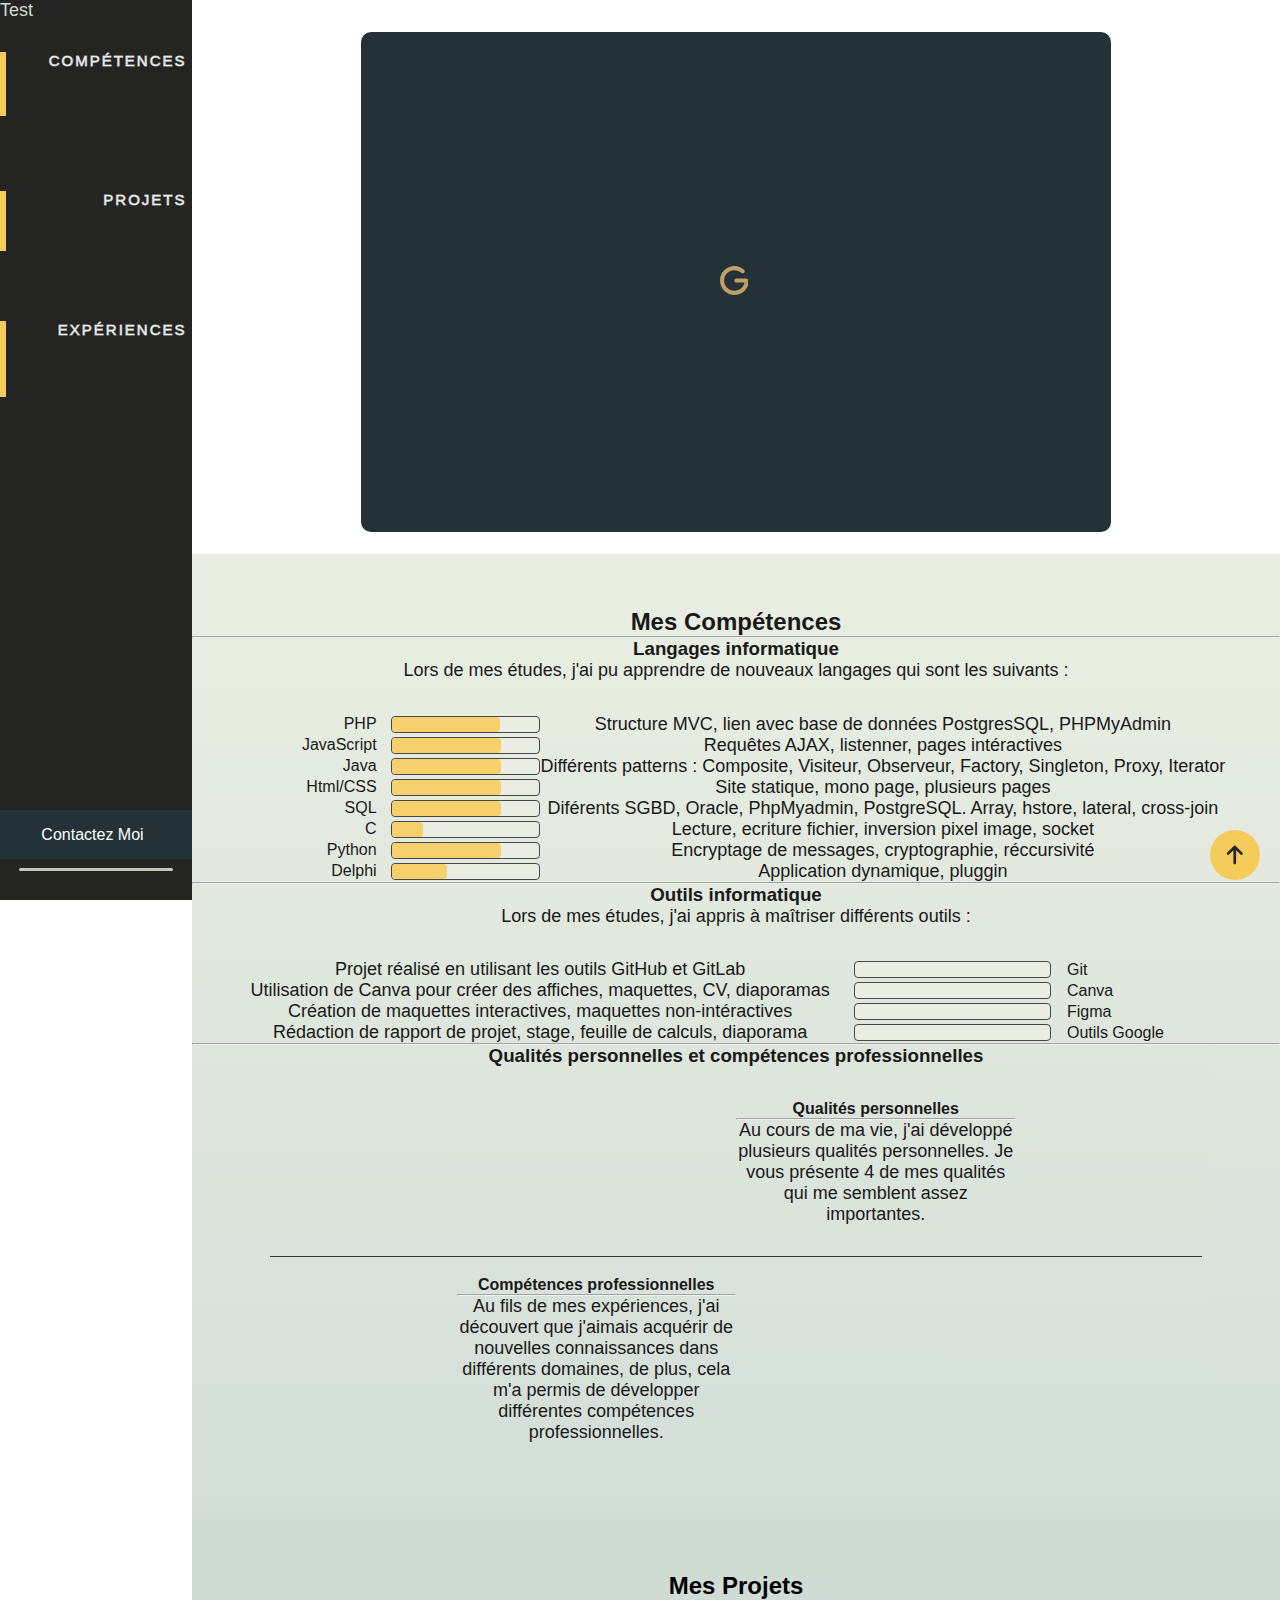
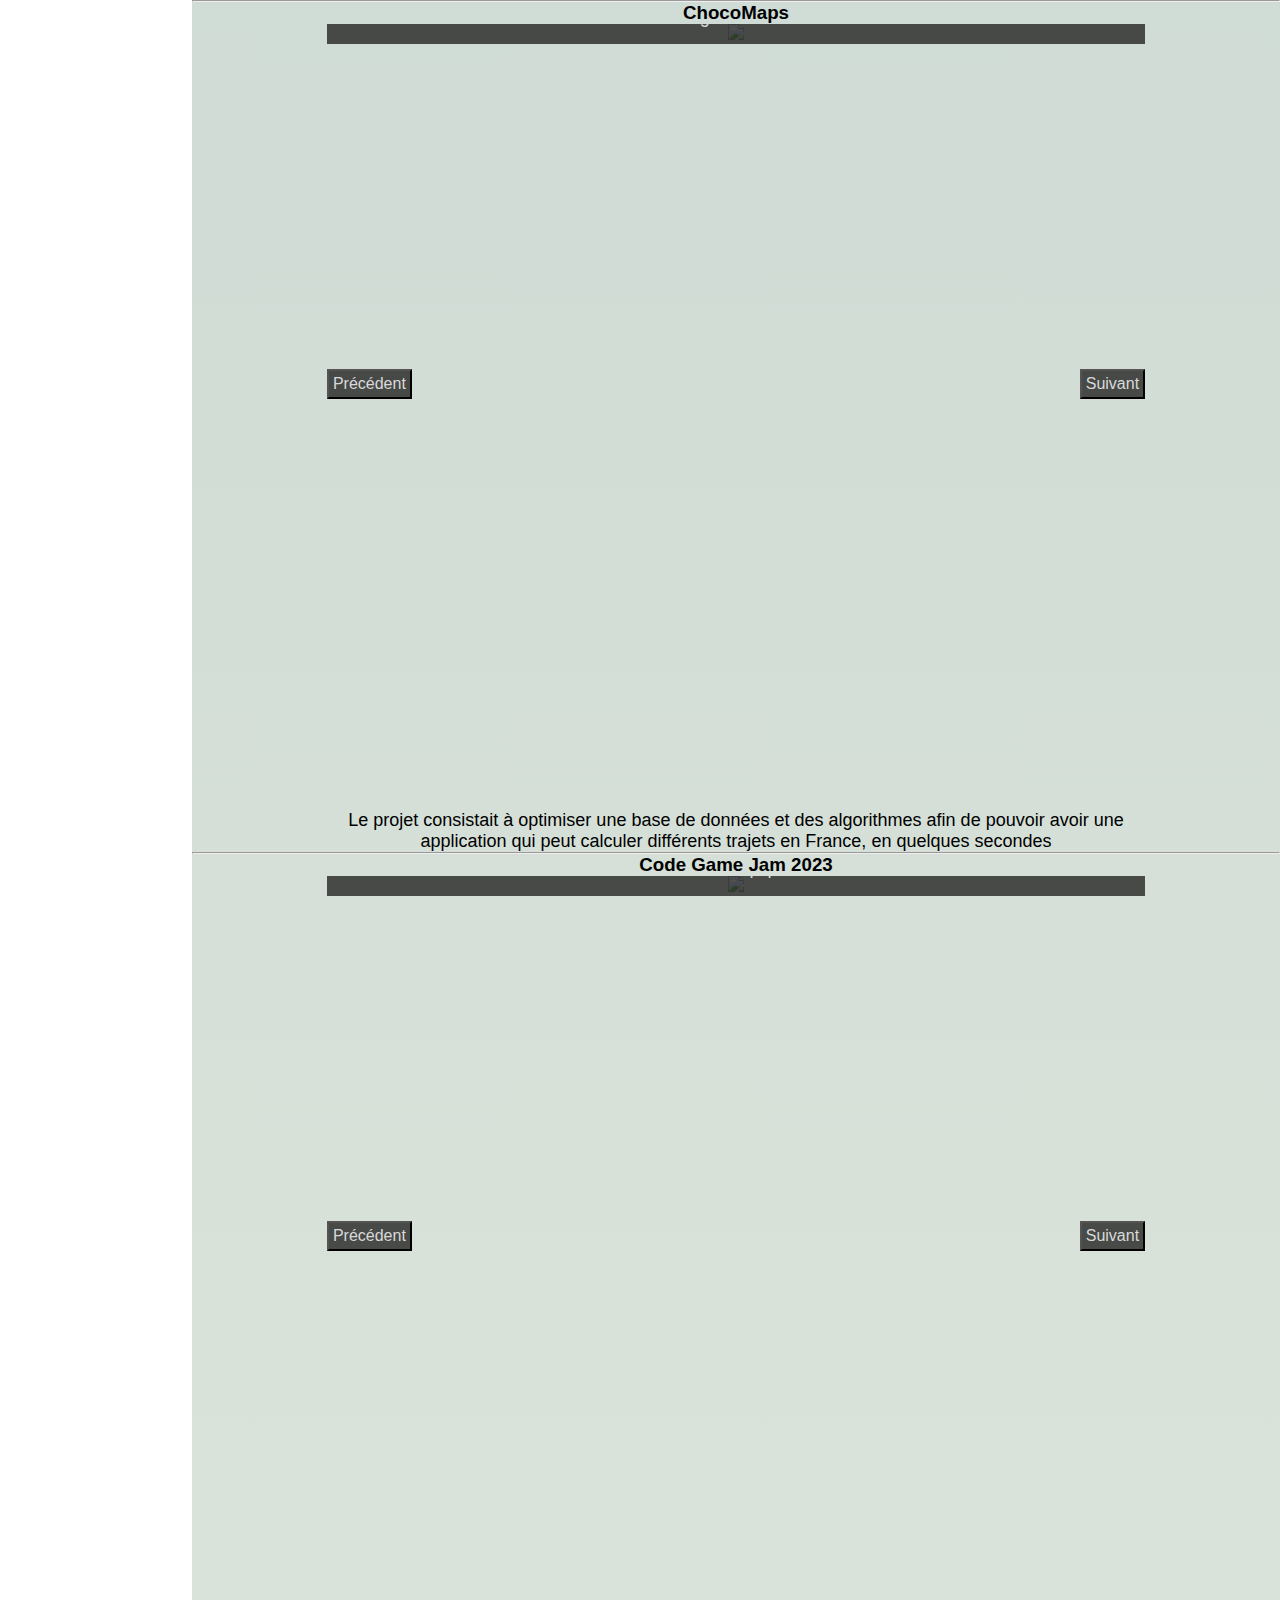
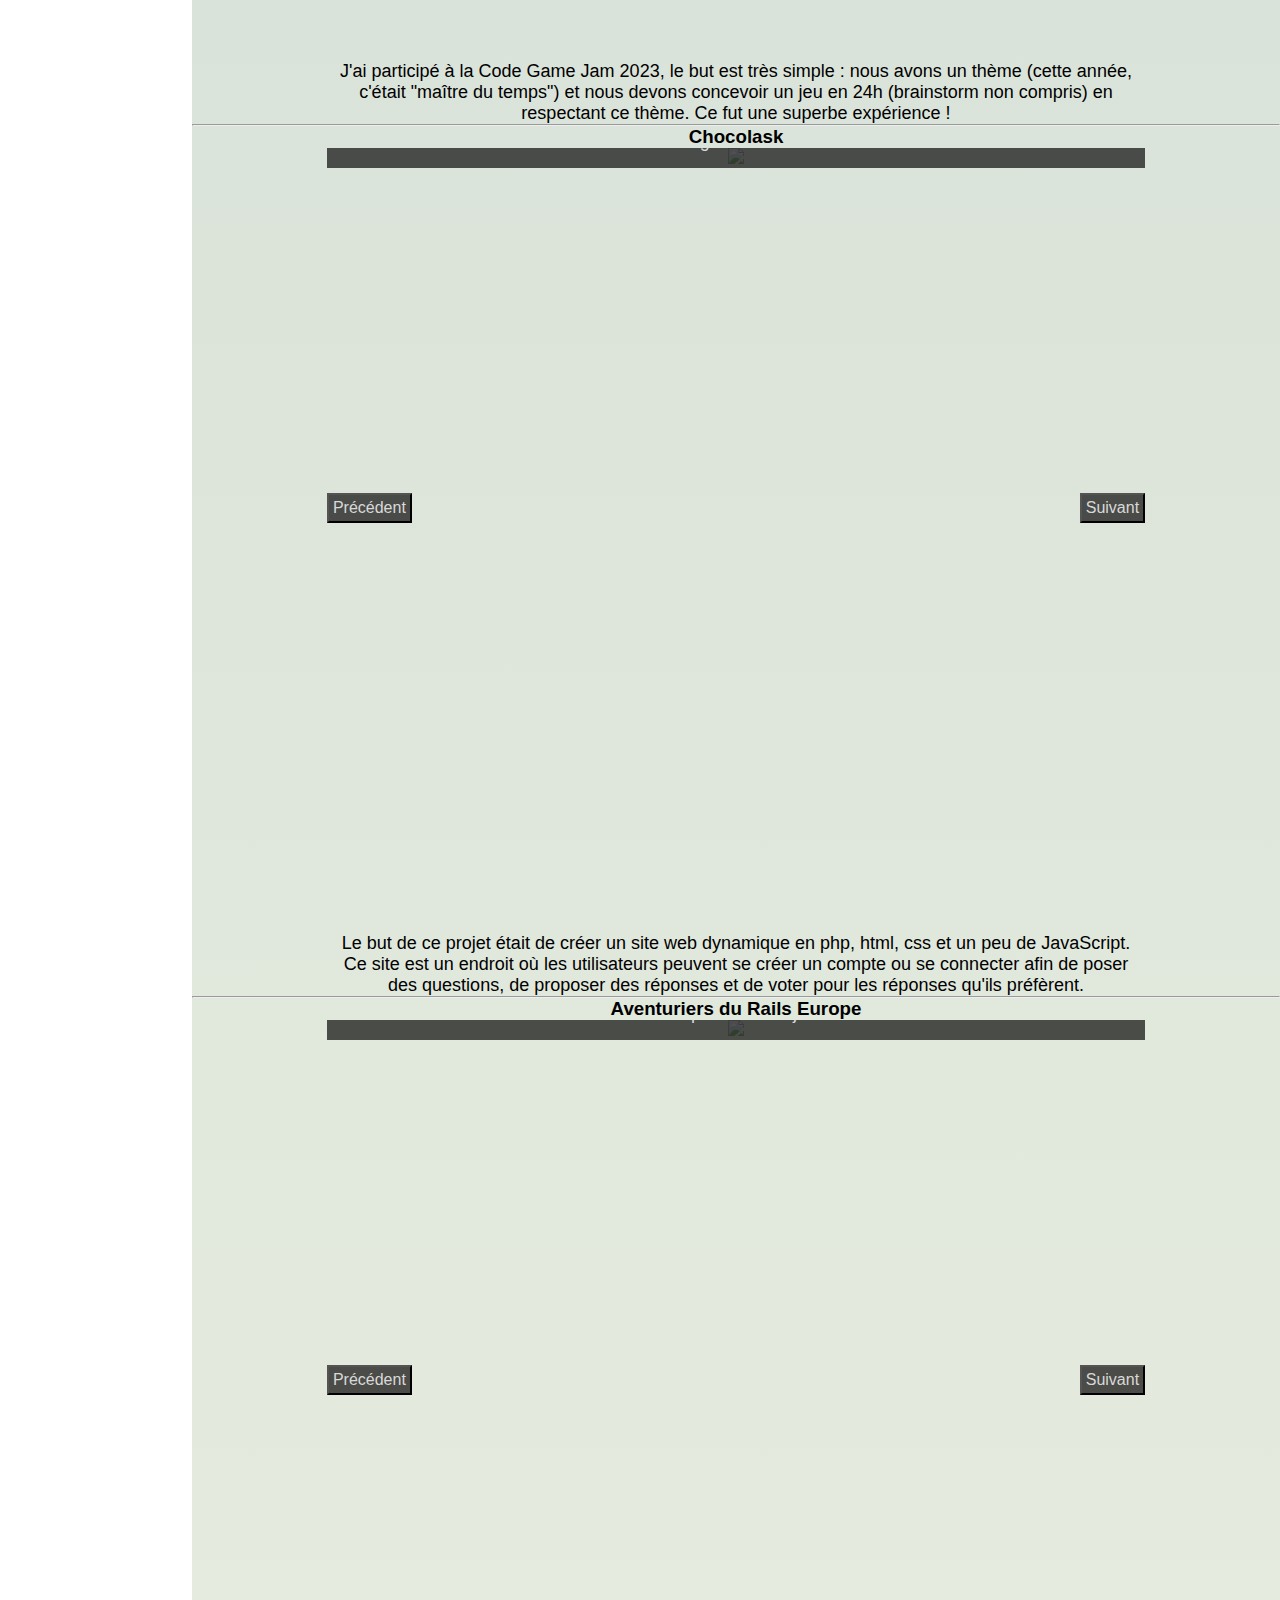
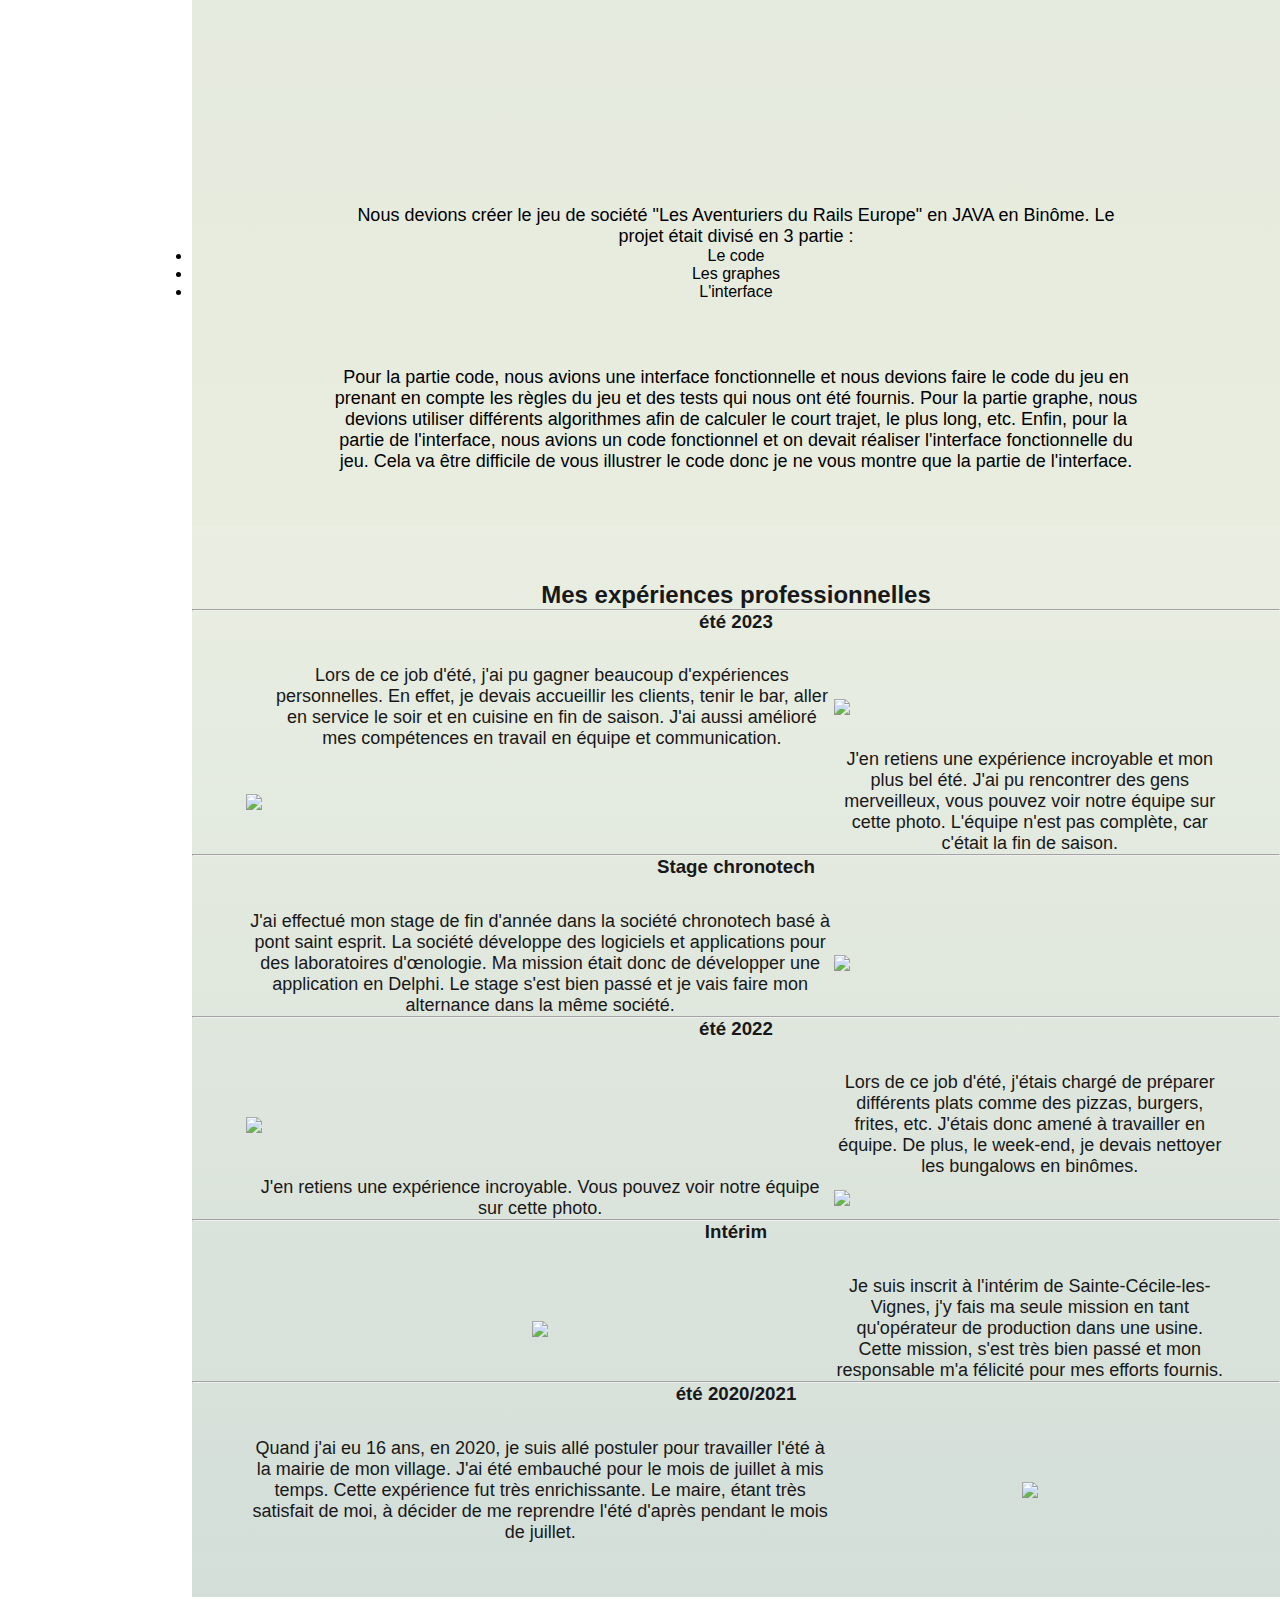
==== index.html @ f6d1eab3 "fini" ====
<!DOCTYPE html>
<html lang="fr">

<head>
    <meta charset="UTF-8">
    <title>Gaetan - PortFolio</title>
    <link rel="shortcut icon"
        href="https://cdn.discordapp.com/attachments/782961560061476894/1093527643443449886/gaetan-mini.png" />

    <link rel="stylesheet" href="Ressources/css/accueil.css">
    <link rel="stylesheet" href="Ressources/css/Langages.css">
    <link rel="stylesheet" href="Ressources/css/Outils.css">
    <link rel="stylesheet" href="Ressources/css/Competences.css">
    <link rel="stylesheet" href="Ressources/css/Carrousel.css">
    <link rel="stylesheet" href="Ressources/css/Projets.css">
    <link rel="stylesheet" href="Ressources/css/contact.css">
    <link rel="stylesheet" href="Ressources/css/navBarV2.css">
    <link rel="stylesheet" href="Ressources/css/carte-info.css">
    <script type="module" src="Ressources/Js/Barre.js"></script>
    <script defer type="module" src="Ressources/Js/Langages.js"></script>
    <script type="module" src="Ressources/Js/navBar.js"></script>
    <script defer type="module" src="Ressources/Js/Telephone.js"></script>
    <script defer type="module" src="Ressources/Js/Outils.js"></script>
    <script defer type="module" src="Ressources/Js/Competences.js"></script>
    <script defer type="module" src="Ressources/Js/Carrousel.js"></script>
    <script defer type="module" src="Ressources/Js/BarreLecture.js"></script>
</head>

<body>

    <div class="navBar">
        <a href="test.html">Test</a>
        <div class="list-button" id="navBar">
            <div class="total-button">
                <a class="button-navBar" data-text="Awesome">
                    <span class="actual-text">Compétences</span>
                    <span aria-hidden="true" class="hover-text">Compétences</span>
                </a>
                <div class="sous-menu">
                    <a href="#lang">Langages Informatiques</a>
                    <a href="#outils">Outils Informatiques</a>
                    <a href="#compPers">Personnelles et Professionnelles</a>
                </div>
            </div>
            <div class="total-button">
                <a class="button-navBar" data-text="Awesome">
                    <span class="actual-text">Projets</span>
                    <span aria-hidden="true" class="hover-text">Projets</span>
                </a>
                <div class="sous-menu">
                    <a href="#Chocomaps">Chocomaps</a>
                    <a href="#CGJ">Code Game Jam 2023</a>
                    <a href="#Chocolask">Chocolask</a>
                    <a href="#AVD">Aventuriers du Rail</a>
                </div>
            </div>
            <div class="total-button">
                <a class="button-navBar" data-text="Awesome">
                    <span class="actual-text">Expériences</span>
                    <span aria-hidden="true" class="hover-text">Expériences</span>
                </a>
                <div class="sous-menu">
                    <a href="#ete_2023">Saisonnier été 2023</a>
                    <a href="#stage_chrtec">Stage Chronotech</a>
                    <a href="#ete_2022">Saisonnier été 2022</a>
                    <a href="#Interim">Intérim</a>
                    <a href="#ete_20202021">été 2021/2020</a>
                </div>
            </div>
        </div>
        <div class="bas_navBar">
            <button class="btn-cssbuttons">
                <span>Contactez Moi</span>
                <ul>
                    <li>
                        <a href="https://www.linkedin.com/in/ga%C3%ABtan-da-costa/" target="_blank">
                            <svg id="linkedin" class="icon" xmlns="http://www.w3.org/2000/svg" height="1em"
                                viewBox="0 0 448 512">
                                <path
                                    d="M416 32H31.9C14.3 32 0 46.5 0 64.3v383.4C0 465.5 14.3 480 31.9 480H416c17.6 0 32-14.5 32-32.3V64.3c0-17.8-14.4-32.3-32-32.3zM135.4 416H69V202.2h66.5V416zm-33.2-243c-21.3 0-38.5-17.3-38.5-38.5S80.9 96 102.2 96c21.2 0 38.5 17.3 38.5 38.5 0 21.3-17.2 38.5-38.5 38.5zm282.1 243h-66.4V312c0-24.8-.5-56.7-34.5-56.7-34.6 0-39.9 27-39.9 54.9V416h-66.4V202.2h63.7v29.2h.9c8.9-16.8 30.6-34.5 62.9-34.5 67.2 0 79.7 44.3 79.7 101.9V416z" />
                            </svg>
                        </a>
                    </li>
                    <li>
                        <a href="https://github.com/gaetandacosta" target="_blank">
                            <svg id="github" class="icon" xmlns="http://www.w3.org/2000/svg" height="1em"
                                viewBox="0 0 496 512">
                                <path
                                    d="M165.9 397.4c0 2-2.3 3.6-5.2 3.6-3.3.3-5.6-1.3-5.6-3.6 0-2 2.3-3.6 5.2-3.6 3-.3 5.6 1.3 5.6 3.6zm-31.1-4.5c-.7 2 1.3 4.3 4.3 4.9 2.6 1 5.6 0 6.2-2s-1.3-4.3-4.3-5.2c-2.6-.7-5.5.3-6.2 2.3zm44.2-1.7c-2.9.7-4.9 2.6-4.6 4.9.3 2 2.9 3.3 5.9 2.6 2.9-.7 4.9-2.6 4.6-4.6-.3-1.9-3-3.2-5.9-2.9zM244.8 8C106.1 8 0 113.3 0 252c0 110.9 69.8 205.8 169.5 239.2 12.8 2.3 17.3-5.6 17.3-12.1 0-6.2-.3-40.4-.3-61.4 0 0-70 15-84.7-29.8 0 0-11.4-29.1-27.8-36.6 0 0-22.9-15.7 1.6-15.4 0 0 24.9 2 38.6 25.8 21.9 38.6 58.6 27.5 72.9 20.9 2.3-16 8.8-27.1 16-33.7-55.9-6.2-112.3-14.3-112.3-110.5 0-27.5 7.6-41.3 23.6-58.9-2.6-6.5-11.1-33.3 2.6-67.9 20.9-6.5 69 27 69 27 20-5.6 41.5-8.5 62.8-8.5s42.8 2.9 62.8 8.5c0 0 48.1-33.6 69-27 13.7 34.7 5.2 61.4 2.6 67.9 16 17.7 25.8 31.5 25.8 58.9 0 96.5-58.9 104.2-114.8 110.5 9.2 7.9 17 22.9 17 46.4 0 33.7-.3 75.4-.3 83.6 0 6.5 4.6 14.4 17.3 12.1C428.2 457.8 496 362.9 496 252 496 113.3 383.5 8 244.8 8zM97.2 352.9c-1.3 1-1 3.3.7 5.2 1.6 1.6 3.9 2.3 5.2 1 1.3-1 1-3.3-.7-5.2-1.6-1.6-3.9-2.3-5.2-1zm-10.8-8.1c-.7 1.3.3 2.9 2.3 3.9 1.6 1 3.6.7 4.3-.7.7-1.3-.3-2.9-2.3-3.9-2-.6-3.6-.3-4.3.7zm32.4 35.6c-1.6 1.3-1 4.3 1.3 6.2 2.3 2.3 5.2 2.6 6.5 1 1.3-1.3.7-4.3-1.3-6.2-2.2-2.3-5.2-2.6-6.5-1zm-11.4-14.7c-1.6 1-1.6 3.6 0 5.9 1.6 2.3 4.3 3.3 5.6 2.3 1.6-1.3 1.6-3.9 0-6.2-1.4-2.3-4-3.3-5.6-2z" />
                            </svg>
                        </a>
                    </li>
                    <li>
                        <a id="copy">
                            <svg id="call" xmlns="http://www.w3.org/2000/svg" class="icon" height="1em"
                                viewBox="0 0 512 512">
                                <path
                                    d="M164.9 24.6c-7.7-18.6-28-28.5-47.4-23.2l-88 24C12.1 30.2 0 46 0 64C0 311.4 200.6 512 448 512c18 0 33.8-12.1 38.6-29.5l24-88c5.3-19.4-4.6-39.7-23.2-47.4l-96-40c-16.3-6.8-35.2-2.1-46.3 11.6L304.7 368C234.3 334.7 177.3 277.7 144 207.3L193.3 167c13.7-11.2 18.4-30 11.6-46.3l-40-96z" />
                            </svg>
                        </a>
                    </li>
                    <li>
                        <a href="mailto:gaetan.da.costa2003@gmail.com">
                            <svg id="mail" xmlns="http://www.w3.org/2000/svg" height="1em" class="icon"
                                viewBox="0 0 512 512">
                                <path
                                    d="M64 112c-8.8 0-16 7.2-16 16v22.1L220.5 291.7c20.7 17 50.4 17 71.1 0L464 150.1V128c0-8.8-7.2-16-16-16H64zM48 212.2V384c0 8.8 7.2 16 16 16H448c8.8 0 16-7.2 16-16V212.2L322 328.8c-38.4 31.5-93.7 31.5-132 0L48 212.2zM0 128C0 92.7 28.7 64 64 64H448c35.3 0 64 28.7 64 64V384c0 35.3-28.7 64-64 64H64c-35.3 0-64-28.7-64-64V128z" />
                            </svg>
                        </a>
                    </li>
                </ul>
            </button>
            <div class="delimiter"></div>

        </div>
    </div>



    <a href="#" class="btn-home" id="btn-home">
        <svg xmlns="http://www.w3.org/2000/svg" height="1em" viewBox="0 0 384 512">
            <path
                d="M214.6 41.4c-12.5-12.5-32.8-12.5-45.3 0l-160 160c-12.5 12.5-12.5 32.8 0 45.3s32.8 12.5 45.3 0L160 141.2V448c0 17.7 14.3 32 32 32s32-14.3 32-32V141.2L329.4 246.6c12.5 12.5 32.8 12.5 45.3 0s12.5-32.8 0-45.3l-160-160z" />
        </svg>
    </a>


    <div id="main">

        <div class="lecture_bar" id="barre_lecture"></div>
        <div id="home">
            <div class="carte-info" onclick="flipCard(this)">

                <!-- Le contenu du recto de la carte -->
                <div class="front-carte">
                    <div class="content-carte">
                        <div class="logo">
                            <div class="logo1">
                                <svg id="logo-main" xmlns="http://www.w3.org/2000/svg" height="1em"
                                    viewBox="0 0 448 512">
                                    <path
                                        d="M224 96C135.6 96 64 167.6 64 256s71.6 160 160 160c77.4 0 142-55 156.8-128H256c-17.7 0-32-14.3-32-32s14.3-32 32-32H400c25.8 0 49.6 21.4 47.2 50.6C437.8 389.6 341.4 480 224 480C100.3 480 0 379.7 0 256S100.3 32 224 32c57.4 0 109.7 21.6 149.3 57c13.2 11.8 14.3 32 2.5 45.2s-32 14.3-45.2 2.5C302.3 111.4 265 96 224 96z" />
                                </svg>
                            </div>
                            <div class="logo2">
                                <svg class="lettre-second" xmlns="http://www.w3.org/2000/svg" height="1em"
                                    viewBox="0 0 384 512">
                                    <path
                                        d="M221.5 51.7C216.6 39.8 204.9 32 192 32s-24.6 7.8-29.5 19.7l-120 288-40 96c-6.8 16.3 .9 35 17.2 41.8s35-.9 41.8-17.2L93.3 384H290.7l31.8 76.3c6.8 16.3 25.5 24 41.8 17.2s24-25.5 17.2-41.8l-40-96-120-288zM264 320H120l72-172.8L264 320z" />
                                </svg>

                                <svg class="lettre-second" xmlns="http://www.w3.org/2000/svg" height="1em"
                                    viewBox="0 0 320 512">
                                    <path
                                        d="M64 32C28.7 32 0 60.7 0 96V256 416c0 35.3 28.7 64 64 64H288c17.7 0 32-14.3 32-32s-14.3-32-32-32H64V288H224c17.7 0 32-14.3 32-32s-14.3-32-32-32H64V96H288c17.7 0 32-14.3 32-32s-14.3-32-32-32H64z" />
                                </svg>

                                <svg class="lettre-second" xmlns="http://www.w3.org/2000/svg" height="1em"
                                    viewBox="0 0 384 512">
                                    <path
                                        d="M32 32C14.3 32 0 46.3 0 64S14.3 96 32 96H160V448c0 17.7 14.3 32 32 32s32-14.3 32-32V96H352c17.7 0 32-14.3 32-32s-14.3-32-32-32H192 32z" />
                                </svg>

                                <svg class="lettre-second" xmlns="http://www.w3.org/2000/svg" height="1em"
                                    viewBox="0 0 384 512">
                                    <path
                                        d="M221.5 51.7C216.6 39.8 204.9 32 192 32s-24.6 7.8-29.5 19.7l-120 288-40 96c-6.8 16.3 .9 35 17.2 41.8s35-.9 41.8-17.2L93.3 384H290.7l31.8 76.3c6.8 16.3 25.5 24 41.8 17.2s24-25.5 17.2-41.8l-40-96-120-288zM264 320H120l72-172.8L264 320z" />
                                </svg>

                                <svg class="lettre-second" xmlns="http://www.w3.org/2000/svg" height="1em"
                                    viewBox="0 0 384 512">
                                    <path
                                        d="M21.1 33.9c12.7-4.6 26.9-.7 35.5 9.6L320 359.6V64c0-17.7 14.3-32 32-32s32 14.3 32 32V448c0 13.5-8.4 25.5-21.1 30.1s-26.9 .7-35.5-9.6L64 152.4V448c0 17.7-14.3 32-32 32s-32-14.3-32-32V64C0 50.5 8.4 38.5 21.1 33.9z" />
                                </svg>

                            </div>
                            <span class="trail"></span>
                        </div>
                        <span class="logo-bottom-text">Da Costa</span>
                    </div>
                    <span class="bottom-text">Cliquez pour en savoir plus</span>
                    <div class="border"></div>
                </div>

                <!-- Le contenu du verso de la carte -->
                <div class="back-carte">
                    <div class="info-back-carte">
                            <div class="haut-carte-back">
                                <!-- Haut -->
                                <h3>À propos de moi</h3>
                                <img src="https://cdn.discordapp.com/attachments/782961560061476894/1093527643443449886/gaetan-mini.png"
                                    alt="Moi">
                                
                            </div>
                            <div class="bas-carte-back">

                            
                            <div class="gauche-back">
                       
                                <p>     Bonjour et bienvenue sur mon portfolio, je suis Gaëtan Da Costa et je vais vous
                                    détailler différents
                                    aspects de ma vie personnelles et professionnelles, mes compétences et aussi
                                    différentes expériences
                                    dans le monde du travail que j'ai eu. Je suis étudiant en 3eme année en BUT
                                    informatique en parcours
                                    Réalisation
                                    d'Application Conception, Developpement, Validation (RACDV). Et
                                    depuis mon plus jeune âge, je me suis tourné vers ce domaine, car j'aimais bien
                                    essayer de
                                    comprendre comment un jeu fonctionnait, en effet, j'essayais de trouver différents
                                    bugs et c'est ainsi
                                    que je me suis dit "et pourquoi je ne ferais pas des jeux moi aussi". J'ai l'esprit
                                    compétiteur mais
                                    aussi coopératif, j'aime me donner à fond dans un projet qui me plaît. Plus tard,
                                    j'envisage de
                                    travailler dans la conception de logiciels ou applications. J'aime bien le web et
                                    les bases de données,
                                    de plus j'aime analyser et trouver des solutions à des problèmes complexes.
                                </p>
                            </div>
                            <div class="droite-back">
                                <p id="age"></p>
                                <p>Gaetan Da Costa
                                    étudiant en informatique
                                    3eme année de BUT Informatique
                                    IUT Montpellier
                                </p>
                            </div>
                        </div>
                        
                    </div>
                    <script defer>
                        function flipCard(cible) {
                            if (cible.classList.contains('flipped')) {
                                cible.classList.remove('flipped');
                            }
                            else
                                cible.classList.add('flipped');
                        }

                        let age = new Date().getFullYear() - new Date("2003-08-29").getFullYear();
                        document.getElementById('age').innerText = age + ' ans';
                    </script>
                </div>
            </div>
            <img style="display: none;"
                src="https://cdn.discordapp.com/attachments/782961560061476894/1093527643829321758/gaetan.jpg"
                alt="gaetan" class="w3-image gaetan">
        </div>
        
        <div class="w3-content w3-justify w3-text-grey w3-padding-64 fondGris" id="comp">
            <h2 class="w3-text-light-grey">Mes Compétences</h2>
            <hr class="w3-opacity trait">
            <div id="lang">
                <h3>Langages informatique</h3>
                <p>Lors de mes études, j'ai pu apprendre de nouveaux langages qui sont les suivants :</p>
                <div class="lang-desc" id="lang-desc">
                    <div class="lang">
                        <label for="PHP">PHP</label>
                        <div id="PHP" class="Progress">
                            <div id="PHP_Progress" class="Bar"></div>
                        </div>
                    </div>
                    <div class="desc">
                        <p>Structure MVC, lien avec base de données PostgresSQL, PHPMyAdmin</p>
                    </div>
                    <div class="lang">
                        <label for="JS">JavaScript</label>
                        <div id="JS" class="Progress">
                            <div id="JS_Progress" class="Bar"></div>
                        </div>
                    </div>
                    <div class="desc">
                        <p>Requêtes AJAX, listenner, pages intéractives</p>
                    </div>

                    <div class="lang">
                        <label for="JAVA">Java</label>
                        <div id="JAVA" class="Progress">
                            <div id="JAVA_Progress" class="Bar"></div>
                        </div>
                    </div>
                    <div class="desc">
                        <p>Différents patterns : Composite, Visiteur, Observeur, Factory, Singleton, Proxy, Iterator</p>
                    </div>
                    <div class="lang">
                        <label for="HTML">Html/CSS</label>
                        <div id="HTML" class="Progress">
                            <div id="HTML_Progress" class="Bar"></div>
                        </div>
                    </div>
                    <div class="desc">
                        <p>Site statique, mono page, plusieurs pages</p>
                    </div>
                    <div class="lang">
                        <label for="SQL">SQL</label>
                        <div id="SQL" class="Progress">
                            <div id="SQL_Progress" class="Bar"></div>
                        </div>
                    </div>
                    <div class="desc">
                        <p>Diférents SGBD, Oracle, PhpMyadmin, PostgreSQL. Array, hstore, lateral, cross-join</p>
                    </div>
                    <div class="lang">
                        <label for="C">C</label>
                        <div id="C" class="Progress">
                            <div id="C_Progress" class="Bar"></div>
                        </div>
                    </div>
                    <div class="desc">
                        <p>Lecture, ecriture fichier, inversion pixel image, socket</p>
                    </div>
                    <div class="lang">
                        <label for="Py">Python</label>
                        <div id="Py" class="Progress">
                            <div id="Py_Progress" class="Bar"></div>
                        </div>
                    </div>
                    <div class="desc">
                        <p>Encryptage de messages, cryptographie, réccursivité</p>
                    </div>
                    <div class="lang">
                        <label for="Delphi">Delphi</label>
                        <div id="Delphi" class="Progress">
                            <div id="Delphi_Progress" class="Bar"></div>
                        </div>
                    </div>
                    <div class="desc">
                        <p>Application dynamique, pluggin</p>
                    </div>
                </div>
            </div>
            <div id="outils">
                <hr class="w3-opacity trait">
                <div id="outils-desc">
                    <h3>Outils informatique</h3>
                    <p>Lors de mes études, j'ai appris à maîtriser différents outils :</p>
                    <div class="desc-lang" id="desc-lang">
                        <div class="desc">
                            <p>Projet réalisé en utilisant les outils GitHub et GitLab</p>
                        </div>
                        <div class="lang">
                            <label for="Git">Git</label>
                            <div id="Git" class="Progress">
                                <div id="Git_Progress" class="Bar"></div>
                            </div>
                        </div>
                        <div class="desc">
                            <p>Utilisation de Canva pour créer des affiches, maquettes, CV, diaporamas</p>
                        </div>
                        <div class="lang">
                            <label for="Canva">Canva</label>
                            <div id="Canva" class="Progress">
                                <div id="Canva_Progress" class="Bar"></div>
                            </div>
                        </div>
                        <div class="desc">
                            <p>Création de maquettes interactives, maquettes non-intéractives</p>
                        </div>
                        <div class="lang">
                            <label for="Fig">Figma</label>
                            <div id="Fig" class="Progress">
                                <div id="Fig_Progress" class="Bar"></div>
                            </div>
                        </div>
                        <div class="desc">
                            <p>Rédaction de rapport de projet, stage, feuille de calculs, diaporama</p>
                        </div>
                        <div class="lang">
                            <label for="Docs">Outils Google</label>
                            <div id="Docs" class="Progress">
                                <div id="Docs_Progress" class="Bar"></div>
                            </div>
                        </div>


                    </div>
                </div>
            </div>
            <div id="compPers">
                <hr class="w3-opacity trait">
                <div>
                    <h3>Qualités personnelles et compétences professionnelles</h3>
                    <table class="Compétences">
                        <tr>
                            <td class="diagramme_personnel">

                                <canvas id="personnelle"></canvas>
                                <script src="https://cdn.jsdelivr.net/npm/chart.js"></script>
                            </td>
                            <td class="desc-comp">
                                <h4>Qualités personnelles</h4>
                                <hr class="w3-opacity trait">
                                <p>Au cours de ma vie, j'ai développé plusieurs qualités personnelles. Je vous présente
                                    4
                                    de mes qualités qui me semblent assez importantes.</p>
                            </td>
                        </tr>
                        <tr>
                            <td class="desc-comp">
                                <h4>Compétences professionnelles</h4>
                                <hr class="w3-opacity trait">
                                <p>Au fils de mes expériences, j'ai découvert que j'aimais acquérir de nouvelles
                                    connaissances dans différents domaines, de plus, cela m'a permis de développer
                                    différentes
                                    compétences professionnelles.</p>
                            </td>
                            <td class="diagramme_personnel">
                                <canvas id="professionnel"></canvas>
                            </td>
                        </tr>
                    </table>

                </div>
            </div>
        </div>
        <div class="fondBlanc">
            <div class="w3-content w3-justify w3-text-grey w3-padding-64" id="proj">
                <h2 class="w3-text-light-grey">Mes Projets</h2>


                <div class="total_projet">
                    <hr class="w3-opacity trait">
                    <h3 id="Chocomaps">ChocoMaps</h3>
                    <div class="carrousel2">

                        <div class="diapo active">
                            <img
                                src="https://cdn.discordapp.com/attachments/782961560061476894/1095383038793371670/image.png">
                            <p>Page d'accueil</p>
                        </div>
                        <div class="diapo">
                            <img
                                src="https://cdn.discordapp.com/attachments/782961560061476894/1094682525345001533/image.png">
                            <p>Graphe pour notre algorithme</p>
                        </div>

                        <button class="btn-carrousel prev">Précédent</button>
                        <button class="btn-carrousel next">Suivant</button>
                    </div>
                    <p class="desc-projet">Le projet consistait à optimiser une base de données et des algorithmes afin
                        de pouvoir avoir une application qui peut calculer différents trajets en France, en quelques
                        secondes</p>

                </div>
                <div class="total_projet">
                    <hr class="w3-opacity trait">
                    <h3 id="CGJ">Code Game Jam 2023</h3>
                    <div class="carrousel2">

                        <div class="diapo active">
                            <img
                                src="https://cdn.discordapp.com/attachments/782961560061476894/1094647796558221352/20230124_131642.png">
                            <p>Notre équipe</p>
                        </div>
                        <div class="diapo">
                            <img
                                src="https://cdn.discordapp.com/attachments/894639303827808378/1094647233066061844/image.png">
                            <p>Moi en train de travailler</p>
                        </div>

                        <button class="btn-carrousel prev">Précédent</button>
                        <button class="btn-carrousel next">Suivant</button>
                    </div>
                    <p class="desc-projet">J'ai participé à la Code Game Jam 2023, le but est très simple : nous avons
                        un thème (cette année, c'était "maître du temps") et nous devons concevoir un jeu en 24h
                        (brainstorm non compris) en respectant ce thème.
                        Ce fut une superbe expérience !</p>

                </div>

                <div class="total_projet">
                    <hr class="w3-opacity trait">
                    <h3 id="Chocolask">Chocolask</h3>
                    <div class="carrousel2">

                        <div class="diapo active">
                            <img
                                src="https://cdn.discordapp.com/attachments/782961560061476894/1093527642109661245/questions-chocolask.jpg">
                            <p>Page d'accueil</p>
                        </div>
                        <div class="diapo">
                            <img
                                src="https://cdn.discordapp.com/attachments/782961560061476894/1093527642977878046/login-chocolask.jpg">
                            <p>Page de connextion</p>
                        </div>
                        <div class="diapo">
                            <img
                                src="https://cdn.discordapp.com/attachments/782961560061476894/1093527642361315459/profil-chocolask.jpg">
                            <p>Page de profil</p>
                        </div>
                        <div class="diapo">
                            <img
                                src="https://cdn.discordapp.com/attachments/782961560061476894/1093527643233714236/home-chocolask.jpg">
                            <p>Page des Questions</p>
                        </div>
                        <div class="diapo">
                            <img
                                src="https://cdn.discordapp.com/attachments/894639303827808378/1092704817014644756/image.png">
                            <p>Page admin pour voir les utilisateurs</p>
                        </div>
                        <div class="diapo">
                            <img
                                src="https://cdn.discordapp.com/attachments/782961560061476894/1093527644114518036/create-chocolask.jpg">
                            <p>Page de création de question</p>
                        </div>
                        <button class="btn-carrousel prev">Précédent</button>
                        <button class="btn-carrousel next">Suivant</button>
                    </div>
                    <p class="desc-projet">Le but de ce projet était de créer un site web dynamique en php, html, css et
                        un
                        peu de JavaScript. Ce site est un endroit où les utilisateurs peuvent se créer un compte ou se
                        connecter afin de poser des questions, de proposer des réponses et de voter pour les réponses
                        qu'ils
                        préfèrent.</p>
                </div>
                <div class="total_projet">
                    <hr class="w3-opacity trait">
                    <h3 id="AVD">Aventuriers du Rails Europe</h3>
                    <div class="carrousel2">

                        <div class="diapo active">
                            <img
                                src="https://cdn.discordapp.com/attachments/894639303827808378/1095390832661626920/image.png">
                            <p>Maquette du Projet</p>
                        </div>
                        <div class="diapo">
                            <img
                                src="https://cdn.discordapp.com/attachments/782961560061476894/1093616417603067945/interFaceFinale-AVD.jpg">
                            <p>Interface finale</p>
                        </div>

                        <button class="btn-carrousel prev">Précédent</button>
                        <button class="btn-carrousel next">Suivant</button>
                    </div>
                    <p class="desc-projet">Nous devions créer le jeu de société "Les Aventuriers du Rails Europe" en
                        JAVA en
                        Binôme. Le projet était divisé en 3 partie :</p>
                    <ul>
                        <li>Le code</li>
                        <li>Les graphes</li>
                        <li>L'interface</li>
                    </ul>
                    <p class="desc-projet">Pour la partie code, nous avions une interface fonctionnelle et nous devions
                        faire le
                        code du jeu en prenant en compte les règles du jeu et des tests qui nous ont été fournis. Pour
                        la
                        partie graphe, nous devions utiliser différents algorithmes afin de calculer le court trajet, le
                        plus
                        long, etc. Enfin, pour la partie de l'interface, nous avions un code fonctionnel et on devait
                        réaliser l'interface fonctionnelle du jeu. Cela va être difficile de vous illustrer le code donc
                        je
                        ne vous montre que la partie de l'interface.</p>
                </div>
            </div>
        </div>
        <div class="w3-content w3-justify w3-text-grey w3-padding-64 fondGris" id="jobs">
            <h2 class="w3-text-light-grey">Mes expériences professionnelles</h2>
            <div class="exps">
                <hr class="w3-opacity trait">
                <h3 id="ete_2023">été 2023</h3>
                <div class="desc-lang">

                    <div class="lang">
                        <p>Lors de ce job d'été, j'ai pu gagner beaucoup d'expériences personnelles. En effet, je
                            devais accueillir les clients, tenir le bar, aller en service le soir et en cuisine en
                            fin de saison.
                            J'ai aussi amélioré mes compétences en travail en équipe et communication.
                        <p>
                    </div>
                    <div class="desc">
                        <img class="ete"
                            src="https://cdn.discordapp.com/attachments/782961560061476894/1145323855246790729/IMG_20230826_215917.jpg">
                    </div>


                    <div class="desc">
                        <img class="ete"
                            src="https://cdn.discordapp.com/attachments/782961560061476894/1145323855884320828/IMG_20230825_185249.jpg">
                    </div>
                    <div class="lang">
                        <p>J'en retiens une expérience incroyable et mon plus bel été. J'ai pu rencontrer des gens
                            merveilleux, vous pouvez voir notre équipe sur cette photo. L'équipe n'est pas complète,
                            car c'était la fin de saison.</p>
                    </div>
                </div>
                <hr class="w3-opacity trait">
                <h3 id="stage_chrtec">Stage chronotech</h3>
                <div class="desc-lang">
                    <div class="lang">
                        <p>J'ai effectué mon stage de fin d'année dans la société chronotech basé à pont saint
                            esprit. La société développe des logiciels et applications pour des laboratoires
                            d'œnologie. Ma mission était donc de développer une application en Delphi. Le stage
                            s'est bien passé et je vais faire mon alternance dans la même société.</p>

                    </div>
                    <div class="desc">
                        <img class="ete"
                            src="https://cdn.discordapp.com/attachments/782961560061476894/1145333665879048324/chrtec.png">
                    </div>
                </div>
                <hr class="w3-opacity trait">
                <h3 id="ete_2022">été 2022</h3>
                <div class="desc-lang">
                    <div class="desc">
                        <img class="ete"
                            src="https://cdn.discordapp.com/attachments/782961560061476894/1094645839915405332/20220803_185618007.jpg">
                    </div>
                    <div class="lang">
                        <p>Lors de ce job d'été, j'étais chargé de préparer différents plats comme des pizzas,
                            burgers, frites, etc. J'étais donc amené à travailler en équipe. De plus, le week-end,
                            je devais nettoyer les bungalows en binômes.</p>
                    </div>


                    <div class="lang">
                        <p>J'en retiens une expérience incroyable. Vous pouvez voir notre équipe sur cette photo.
                        </p>
                    </div>
                    <div class="desc">
                        <img class="ete"
                            src="https://cdn.discordapp.com/attachments/782961560061476894/1094645840309665974/IMG_20220805_000012.jpg">
                    </div>

                </div>
                <div>
                    <hr class="w3-opacity trait">
                    <h3 id="Interim">Intérim</h3>
                    <div class="desc-lang">
                        <div class="desc">
                            <img
                                src="https://cdn.discordapp.com/attachments/782961560061476894/1094643145150582834/triangle.jpg">
                        </div>
                        <div class="lang">
                            <p>Je suis inscrit à l'intérim de Sainte-Cécile-les-Vignes, j'y fais ma seule mission en
                                tant qu'opérateur de production dans une usine. Cette mission, s'est très bien passé
                                et mon responsable m'a félicité pour mes efforts fournis.</p>
                        </div>
                    </div>

                </div>
                <hr class="w3-opacity trait">
                <h3 id="été_20202021">été 2020/2021</h3>
                <div class="desc-lang">
                    <div class="lang">
                        <p>Quand j'ai eu 16 ans, en 2020, je suis allé postuler pour travailler l'été à la mairie de
                            mon village. J'ai été embauché pour le mois de juillet à mis temps. Cette expérience fut
                            très enrichissante. Le maire, étant très satisfait de moi, à décider de me reprendre
                            l'été d'après pendant le mois de juillet.</p>
                    </div>
                    <div class="desc">
                        <img
                            src="https://cdn.discordapp.com/attachments/782961560061476894/1094644119609024624/cairanne.jpg">
                    </div>

                </div>
            </div>
        </div>
        <footer class="footer">
        </footer>

    </div>
</body>

</html>
---- Ressources/css/accueil.css ----
main{
    background-color: #d9d9d9;
    width: 65%;
    margin-left: 5%;
    border-radius: 20px;
    
}
.Photo_cliquable{
    display: flex;
    width: 150px;
    padding: 10px;
    transition-duration: 500ms;
}

.Photo_cliquable:hover{
    scale: 120%;
    transition-duration: 500ms;
}

.Photo_non_cliquable{
    display: flex;
    width: 150px;
    padding: 10px;
}


.div_PP{
        display: grid;
    grid-template-columns: 25% 50% 25%;
    align-items: center;
    justify-items: center;
    text-align: center;

    text-decoration: none;
}
.div_PP a{
    transition-duration: 200ms;
    text-decoration: none;
    font-weight : bold;
    color: black;
}

.div_PP a:hover{
    transition-duration: 200ms;
    color: #17A095;
}
/*

    display: flex;
    flex-direction: row;
    align-items: center;
    justify-content: center;

 */

.titre_PP{
    padding-left: 35px;
    color: #302d2d;
}

.div_corp{
    padding: 20px;
}

.gaetan{
    margin-bottom: -18%;
    width: 55%;
    margin-top: -13%;
}


.btn-home{
    width: 50px;
    height: 50px;
    cursor: pointer;
    display: flex;
    justify-content: center;
    align-content: center;
    position: fixed;
    right: 20px;
    bottom: 20px;
    background-color: #F5CB5C;
    border-radius: 50%;
    transition: 500ms;
    z-index: 1;
}
.btn-home:hover{
    transition: 500ms;
    transform: scale(120%);
    background-color: #242423;
}

.btn-home:hover svg{
    transition: 500ms;
    transform: scale(120%);
    fill: #F5CB5C;
}

.btn-home svg{
    transform: scale(120%);
    fill: #242423;
    display: flex;
    align-self: center;
}

.lecture_bar{
    height: 4px;
    left: 15%;
    position: fixed;
    background-color: #F5CB5C;
    top: 0px;
    right: 0px;
    box-shadow: 0 0 10px rgba(0, 0, 0, 0.1);
    z-index: 4;
}

#main{
    display: flex;
    justify-content: center;
    text-align: center;
    flex-direction: column;
    background-image: url(https://cdn.discordapp.com/attachments/782961560061476894/1093527641857998939/testBackground.jpg);
    height: 50%;
    width: 85%;
    margin-left: 15%;
    padding-top: 10px;
}
@import url('https://fonts.googleapis.com/css2?family=Rajdhani:wght@500&display=swap');

body {
    min-height: 100vh;
    min-height: -webkit-fill-available;
    display: flex;
    align-content: center;
}

html {
    height: -webkit-fill-available;
}

main {
    height: 100vh;
    height: -webkit-fill-available;
    max-height: 100vh;
    overflow-x: auto;
    overflow-y: hidden;

}
* {
    font-family: Roboto, sans-serif;
    padding: 0px;
    margin: 0px
}
p, a {
    font-size: 18px;
}

#home{
    display: grid;
    
    justify-content: center;
    
    align-content: center;
    padding: 2% 0%;
}
---- Ressources/css/Langages.css ----
.Progress {
    width: 50%;
    background-color: #E8EDDF;
    border: 1px solid #333533;
    height: 15px;
    border-radius: 4px;
    margin-left: 5%;
}

.Bar {
    width: 0%;
    height: 100%;
    background-color: #F5CB5C;
    border-radius: 4px;
}



.lang{

    display: flex;
    align-items: center;
    flex-direction: row;
    justify-content: end;

}




.fondBlanc{
    opacity: 1;
    padding-top: 5%;
    padding-bottom: 5%;
    background: linear-gradient(180deg, rgba(207,219,213,1) 0%, rgba(232,237,223,1) 100%); 
}
.fondGris{
    opacity: .90;
    padding-top: 5%;
    padding-bottom: 5%;
    background: linear-gradient(0deg, rgba(207,219,213,1) 0%, rgba(232,237,223,1) 100%);
}
.lang-desc{
    display: grid;
    grid-template-columns: 30% 70%;
    justify-content: center;
    margin-top: 3%;
    margin-left: 5%;
    margin-right: 5%;
}

.footer{
    margin-top: 250px;
}
---- Ressources/css/Outils.css ----
.desc-lang{
    display: grid;
    grid-template-columns: 60% 40%;
    justify-content: center;
    margin-top: 3%;
    margin-left: 5%;
    margin-right: 5%;
}

.desc-lang .lang{
    display: flex;
    align-items: center;
    flex-direction: row-reverse;
    justify-content: start;
    gap: 4%;
}

.desc-lang .desc{
    display: flex;
    align-items: center;
    flex-direction: row;
    justify-content: center;
}

.diagramme_personnel{
    display: flex;
    justify-content: center;
    justify-self: center;
    width: 55%;
}
---- Ressources/css/Competences.css ----
.Compétences {
    justify-content: center;
    margin-left: 7%;
    margin-right: 7%;
}

.desc-comp{
    flex-direction: column;
    display: flex;
    justify-content: center;
}

.Compétences tr{
    display: flex;
    width: 100%;
    padding-bottom: 2%;
    justify-content: center;
    padding-top: 2%;
}
.Compétences tr td{
    width: 30%;
}
.Compétences tr:first-child{
    border-bottom: 1px solid #242423;
}



.diagramme_personnel{
    width: 65%;
}
---- Ressources/css/Carrousel.css ----
.carrousel{
    display: flex;
    flex-direction: row;
    overflow: scroll;
    width: 80%;
    justify-self: center;
}

.items{
    list-style-type: none;
    flex-shrink: 0;
    margin-left: 1rem;
}

.img_carte{
    max-width: 75%;
}


.div_carrousel{
    display: block ruby;
}

.carrousel2 {
    position: relative;
    width: 94%;
    height: 80vh;
    overflow: hidden;
    margin-right: 3%;
    margin-left: 3%;
}
.diapo {
    position: absolute;
    margin-left: 10%;
    width: 80%;
    max-height: 100%;
    opacity: 0;
    transition: opacity 0.5s;
}
.diapo.active {
    opacity: 1;
}
.diapo img {
    width: 100%;
    max-height: 100%;
    object-fit: cover;
}
.diapo p {
    position: absolute;
    bottom: 0;
    left: 0;
    width: 80%;
    padding: 2% 10%;
    margin: 0;
    color: #d9d9d9;
    background-color: rgba(36, 36, 35, 0.8);
}

.btn-carrousel:hover {
    position: absolute;
    top: 50%;
    transform: translateY(-50%);
    z-index: 1;
    cursor: pointer;
    font-size: 16px;
    color: #242423;
    background-color: rgba(245, 203, 92, 0.8);
    border-radius: 50px;
    transition-duration: 250ms;
    padding: 4px;
}

.btn-carrousel {
    position: absolute;
    top: 50%;
    transform: translateY(-50%);
    z-index: 1;
    cursor: pointer;
    font-size: 16px;
    color: #d9d9d9;
    background-color: rgba(36, 36, 35, 0.8);
    padding: 4px;
    transition-duration: 250ms;
}
.btn-carrousel.prev {
    left: 10%;
}
.btn-carrousel.next {
    right: 10%;
}
---- Ressources/css/Projets.css ----
.desc-projet{
    width: 74%;
    margin-left: 13%;
    margin-right: 13%;
    padding-top: 6%;
}

.ete{
    width: 100%;
    max-width: 600px;
    max-height: 600px;
    
}
---- Ressources/css/contact.css ----
.btn-cssbuttons {
    --btn-color: #243137;
    position: relative;
    padding: 16px 32px;
    font-weight: 500;
    font-size: 16px;
    line-height: 1;
    color: white;
    background: none;
    border: none;
    outline: none;
    overflow: hidden;
    cursor: pointer;
    width: 100%;
    transition: 0.3s cubic-bezier(0.215, 0.61, 0.355, 1);
   }
   
   .btn-cssbuttons::before {
    position: absolute;
    content: "";
    top: 0;
    left: 0;
    z-index: -1;
    width: 100%;
    height: 100%;
    background: var(--btn-color);
   
    transition: 0.3s cubic-bezier(0.215, 0.61, 0.355, 1);
   }
   
   .btn-cssbuttons span {
    display: inline-flex;
    vertical-align: middle;
    transition: 0.3s cubic-bezier(0.215, 0.61, 0.355, 1);
   }
   
   .btn-cssbuttons span {
    transition-delay: 0.05s;
   }
   
   .btn-cssbuttons span:first-child {
    padding-right: 7px;
   }
   
   
   .btn-cssbuttons ul {
    position: absolute;
    top: 50%;
    left: 0;
    right: 0;
    display: flex;
    margin: 0;
    padding: 0;
    list-style-type: none;
    transform: translateY(-50%);
   }
   
   .btn-cssbuttons ul li {
    flex: 1;
   }
   
   .btn-cssbuttons ul li a {
    display: inline-flex;
    vertical-align: middle;
    transform: translateY(55px);
    transition: 0.3s cubic-bezier(0.215, 0.61, 0.355, 1);
   }
   
   .btn-cssbuttons ul li a:hover {
    opacity: 0.5;
   }
   .btn-cssbuttons:hover{
    border-radius: 24px;
   }


   .btn-cssbuttons:hover::before {
    transform: scale(1.2);
    
   }
   
   .btn-cssbuttons:hover span {
    transform: translateY(-55px);
   }
   
   .btn-cssbuttons:hover ul li a {
    transform: translateY(0);
   }
   
   .btn-cssbuttons:hover ul li:nth-child(1) a {
    transition-delay: 0.15s;
   }
   
   .btn-cssbuttons:hover ul li:nth-child(2) a {
    transition-delay: 0.2s;
   }
   
   .btn-cssbuttons:hover ul li:nth-child(3) a {
    transition-delay: 0.25s;
   }
   .btn-cssbuttons:hover ul li:nth-child(4) a {
    transition-delay: 0.3s;
   }


   .btn-cssbuttons .icon{
    transition-duration: .2s;
    fill:white;
    scale: 1.2;
   }
   .btn-cssbuttons .icon:hover {
    scale: 1.5;
    transition-duration: 0.2s;
    fill: #bd9f67;
   }
---- Ressources/css/navBarV2.css ----
/* === removing default button style ===*/
.navBar{
  background: #242423;
  color: #CFDBD5;
  position: fixed;
  width: 15%;
  height: 100%;
  flex-direction: column;
  display: flex;
  z-index: 8;
}

.button-navBar{
    margin: 0;
    height: auto;
    background: transparent;
    padding: 0;
    border: none;
    cursor: pointer;
  }
  
  /* button styling */
  .button-navBar{
    --border-right: 6px;
    --text-stroke-color: rgba(255,255,255,0.6);
    --animation-color: #F5CB5C;
   /* --fs-size: 2em;*/
    letter-spacing: 3px;
    text-decoration: none;
    font-size: var(--fs-size);
    position: relative;
    text-transform: uppercase;
    color: transparent;
    -webkit-text-stroke: 1px var(--text-stroke-color);
    background-color: #242423;
    width: 100%;
    margin-top: 6%;
    z-index: 9;
    display: flex;
    /* flex-wrap: wrap; */
    justify-content: flex-end;
  }
  /* this is the text, when you hover on button */
  .hover-text {
    position: absolute;
    box-sizing: border-box;
    content: attr(data-text);
    color: var(--animation-color);
    width: 0%;
    inset: 0;
    border-right: var(--border-right) solid var(--animation-color);
    overflow: hidden;
    transition: 0.5s;
    -webkit-text-stroke: 1px var(--animation-color);
    display: flex;
    justify-content: flex-end;
    height: 50%;
    font-size: 15px;
    letter-spacing: 2px;
 }

  .actual-text{
    color: #CFDBD5;
    padding-right: 5.5px;
    font-size: 15px;
    letter-spacing: 2px;
  }

  .sous-menu{
    position: relative;
    background-color: #242423;
    color: #CFDBD5;
    padding-left: 6%;
    transition-duration: 750ms;
    left: -500%;
    top: 0%;
    z-index: 7;
    width: 100%;
  }
  .sous-menu:hover ~ .hover-text {
    width: 100%;
    filter: drop-shadow(0 0 23px var(--animation-color));
    
  }



.button-navBar:hover + .sous-menu,
.sous-menu:hover {
    display: block;
    transition-duration: 250ms;
}

/* Ajoutez ces styles pour que l'animation sur le bouton reste active lors du survol du sous-menu */
.button-navBar:hover  .hover-text{
    width: 100%;
    filter: drop-shadow(0 0 23px var(--animation-color));
}

.hover-js{
  width: 100%;
  filter: drop-shadow(0 0 23px var(#F5CB5C));  
}

.list-button {
  display: flex;
  flex-direction: column;
  width: 100%;
  padding-top: 10%;
  z-index: 8;
}


  .total-button{
    display: -webkit-box;
    width: 100%;
    z-index: 9;
 
  }

  .sous-menu:hover,
  .button-navBar:hover ~ .sous-menu {
    transition-duration: 750ms;
    z-index: 8;
    left: 0%;
}

.sous-menu a:hover{
  transition-duration: 500ms;
  color:#242423;
  background-color: #F5CB5C;
  cursor: pointer;
}

.sous-menu a {
  transition-duration: 500ms;
  margin-top: 6%;
  /* margin-left: 4%; */
  padding-right: 6%;
  text-decoration: none;
  color: #CFDBD5;
  width: 100%;
  display: block;
}

.navBar a{
  text-decoration: none;
  color: #CFDBD5;
}


.bas_navBar{
  display: flex;
  height: 100%;
  flex-direction: column;
  z-index: 2;
  margin-bottom: 10%;
  justify-content: flex-end;
}


.delimiter{
  background-color: rgba(232,237,223,0.8);
  width: 80%;
  height: 3px;
  border-radius: 3px;

  margin: 5% 10%;
}
---- Ressources/css/carte-info.css ----
.carte-info {
    width: 750px;
    height: 500px;
    background: #243137;
    position: relative;
    display: grid;
    place-content: center;
    border-radius: 10px;
    transform-style: preserve-3d;
    transition: transform 0.6s;
    cursor: pointer;
    justify-self: center;
}

.flipped {
    transform: rotateY(180deg);
}

.front-carte,
.back-carte {
    width: 100%;
    height: 100%;
    position: absolute;
    backface-visibility: hidden;
    display: flex;
    justify-content: center;
    flex-wrap: wrap;
    align-content: center;

}

.back-carte {
    transform: rotateY(180deg);
}

#logo-main,
#logo-second {
    height: 100%;
}

#logo-main {
    fill: #bd9f67;
}

#logo-second {
    padding-bottom: 10px;
    fill: none;
    stroke: #bd9f67;
    stroke-width: 1px;
}

.lettre-second {
    padding-bottom: 10px;
    padding-right: 3%;
    fill: #bd9f67;
    height: 100%;
}

.border {
    position: absolute;
    inset: 0px;
    border: 2px solid #bd9f67;
    opacity: 0;
    transform: rotate(10deg);
    transition: all 0.5s ease-in-out;
}

.bottom-text {
    position: absolute;
    left: 50%;
    bottom: 11px;
    transform: translateX(-50%);
    font-size: 9px;
    text-transform: uppercase;
    padding: 0px 5px 0px 8px;
    color: #bd9f67;
    background: #243137;
    opacity: 0;
    letter-spacing: 7px;
    transition: all 0.5s ease-in-out;
    display: flex;
    text-align: center;
    z-index: 4;
}

.content-carte {
    transition: all 0.5s ease-in-out;
}

.content-carte .logo {
    height: 35px;
    position: relative;
    width: 33px;
    overflow: hidden;
    transition: all 1s ease-in-out;
}

.content-carte .logo .logo1 {
    height: 33px;
    position: absolute;
    left: 0;
}

.content-carte .logo .logo2 {
    height: 33px;
    position: absolute;
    left: 33px;
    display: flex;
}


.content-carte .logo .trail {
    position: absolute;
    right: 0;
    height: 100%;
    width: 100%;
    opacity: 0;
}

.content-carte .logo-bottom-text {
    position: absolute;
    left: 50%;
    top: 50%;
    transform: translate(-50%, -50%);
    margin-top: 30px;
    color: #bd9f67;
    padding-left: 8px;
    font-size: 11px;
    opacity: 0;
    letter-spacing: none;
    transition: all 0.5s ease-in-out 0.5s;
}

.hover-front {
    border-radius: 0;
    transform: scale(1.1);
}

.front-carte:hover .logo {
    width: 175px;
    animation: opacity 1s ease-in-out;
}

.front-carte:hover .border {
    inset: 15px;
    opacity: 1;
    transform: rotate(0);
}

.front-carte:hover .bottom-text {
    letter-spacing: 3px;
    opacity: 1;
    transform: translateX(-50%);
}

.front-carte:hover .content-carte .logo-bottom-text {
    opacity: 1;
    letter-spacing: 9.5px;
}

.front-carte:hover .trail {
    animation: trail 1s ease-in-out;
}

@keyframes opacity {
    0% {
        border-right: 1px solid transparent;
    }

    10% {
        border-right: 1px solid #bd9f67;
    }

    80% {
        border-right: 1px solid #bd9f67;
    }

    100% {
        border-right: 1px solid transparent;
    }
}

@keyframes trail {
    0% {
        background: linear-gradient(90deg, rgba(189, 159, 103, 0) 90%, rgb(189, 159, 103) 100%);
        opacity: 0;
    }

    30% {
        background: linear-gradient(90deg, rgba(189, 159, 103, 0) 70%, rgb(189, 159, 103) 100%);
        opacity: 1;
    }

    70% {
        background: linear-gradient(90deg, rgba(189, 159, 103, 0) 70%, rgb(189, 159, 103) 100%);
        opacity: 1;
    }

    95% {
        background: linear-gradient(90deg, rgba(189, 159, 103, 0) 90%, rgb(189, 159, 103) 100%);
        opacity: 0;
    }
}

.info-back-carte {
    justify-content: left;
    display: flex;
    flex-direction: column;
}

.info-back-carte p {
    color: #bd9f67;
    margin: 0px;
    font-size: 15px;
    padding: 2% 6%;
}

.info-back-carte h3 {
    color: #bd9f67;
    margin: 0px;
    font-size: 25px;
    padding: 2% 6%;
}

.info-back-carte img {
    width: 20%;
    margin-right: 4%;
    position: relative;
    justify-self: right;
}

.haut-carte-back{
    justify-content: space-around;
    display: flex;
    
    align-items: center;
    flex-wrap: wrap;
}

.bas-carte-back{
    display: flex;
    flex-direction: row;
}

.gauche-back{
    width: 75%;
}

.droite-back{
    width: 25%;
}
.gauche-back p{
    text-align: left; 
}

.droite-back p{
    text-align: right;
}
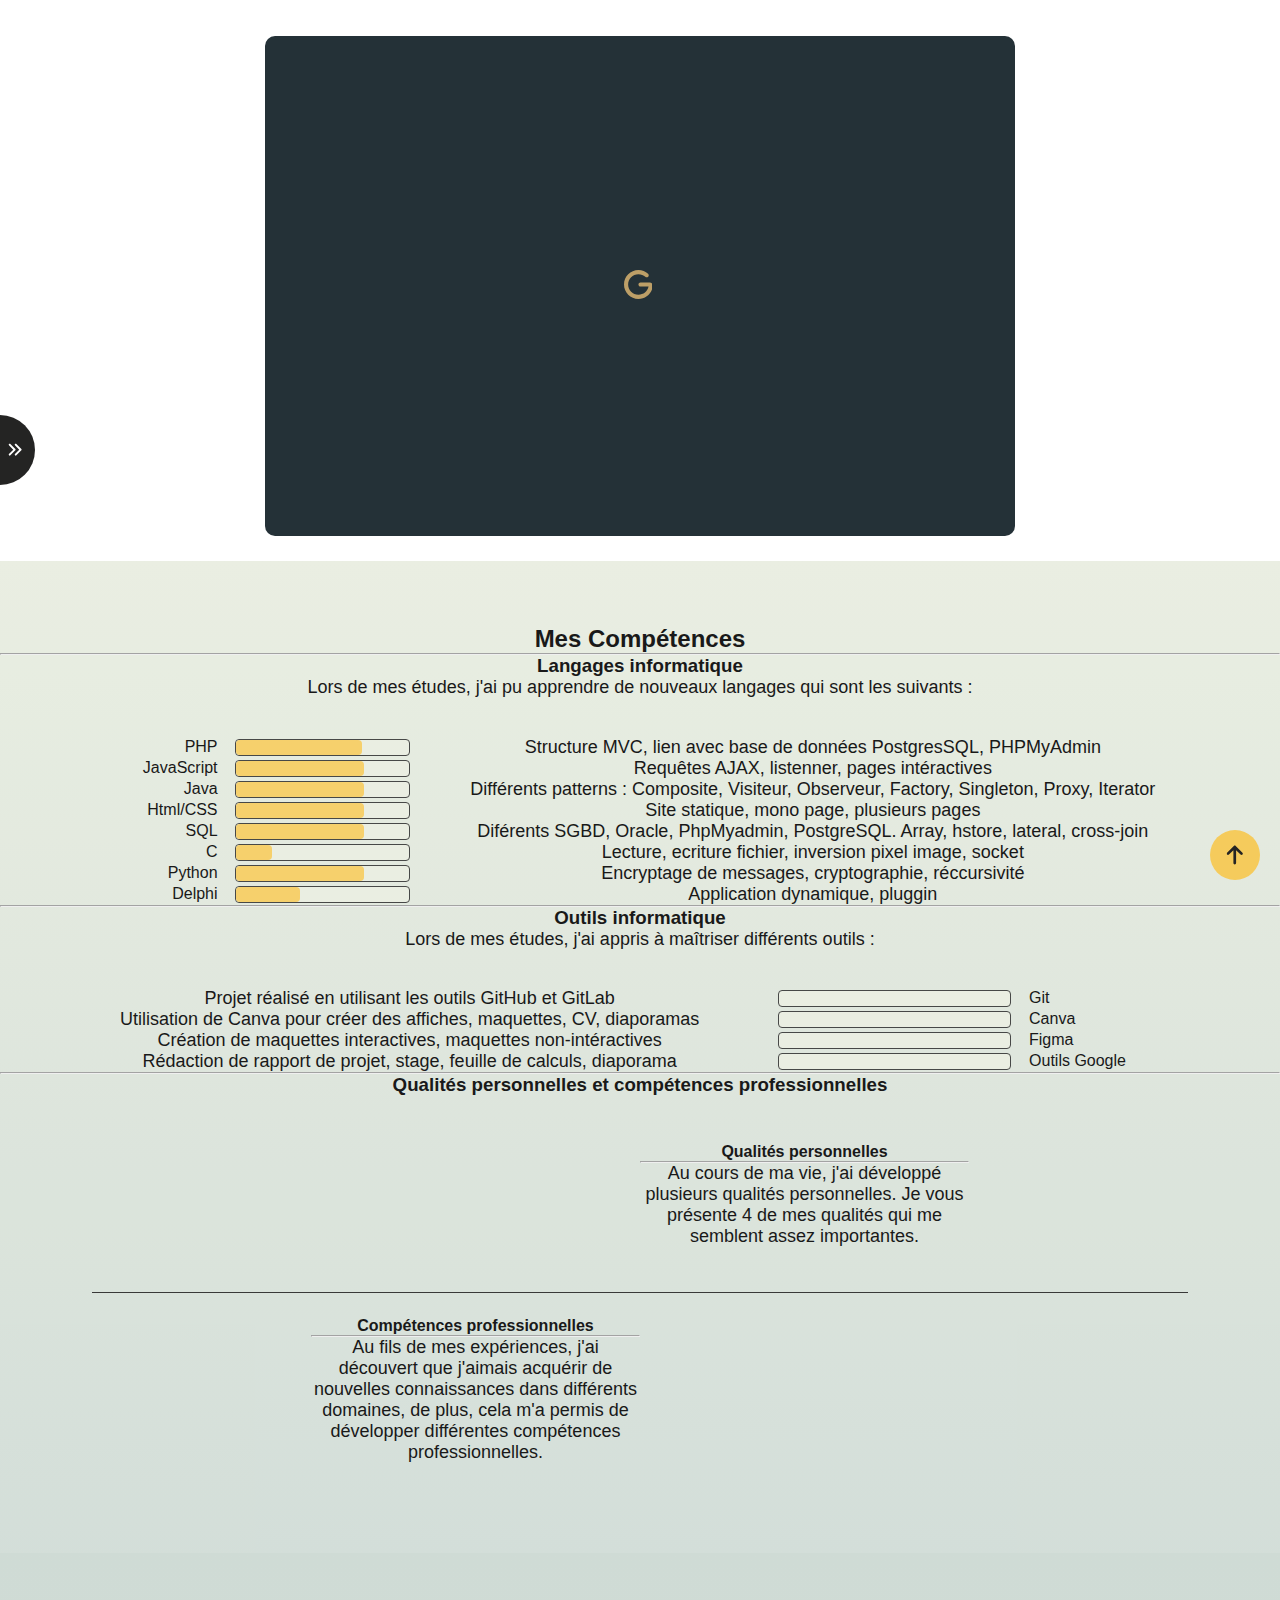
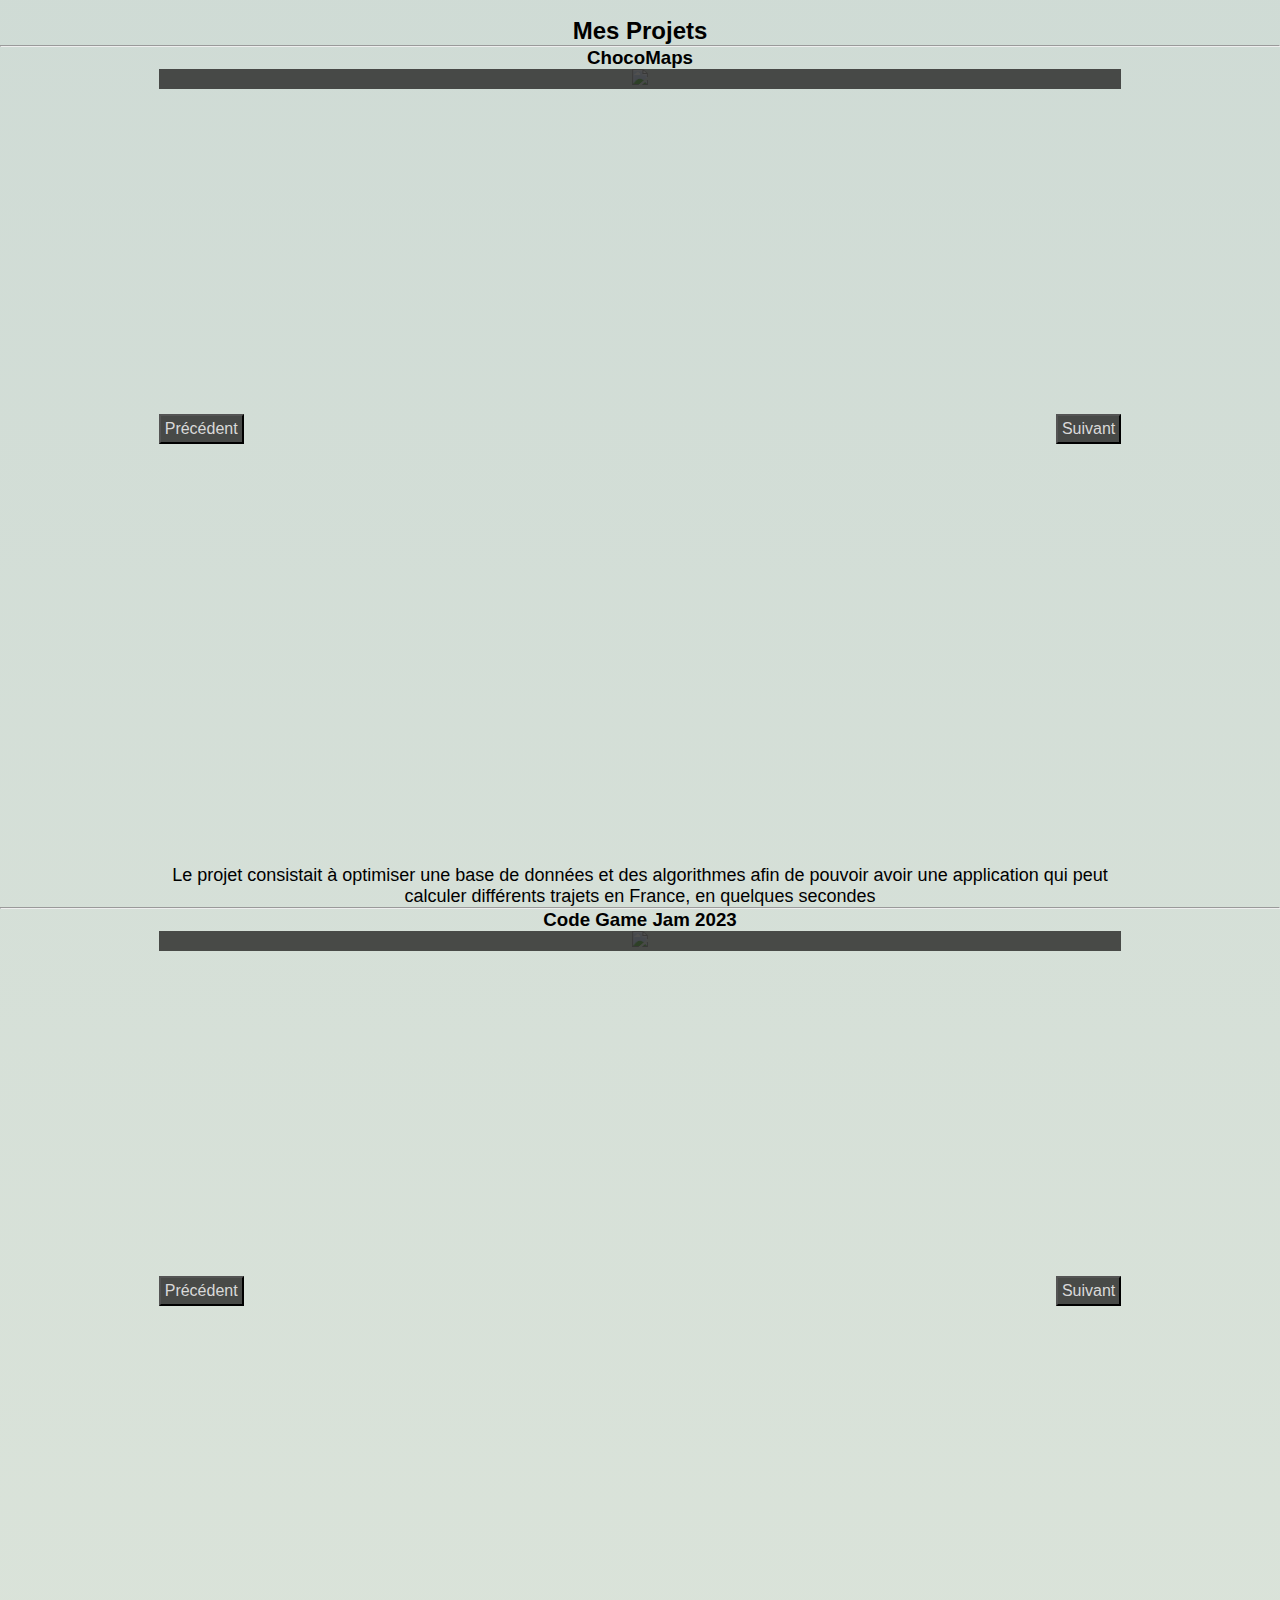
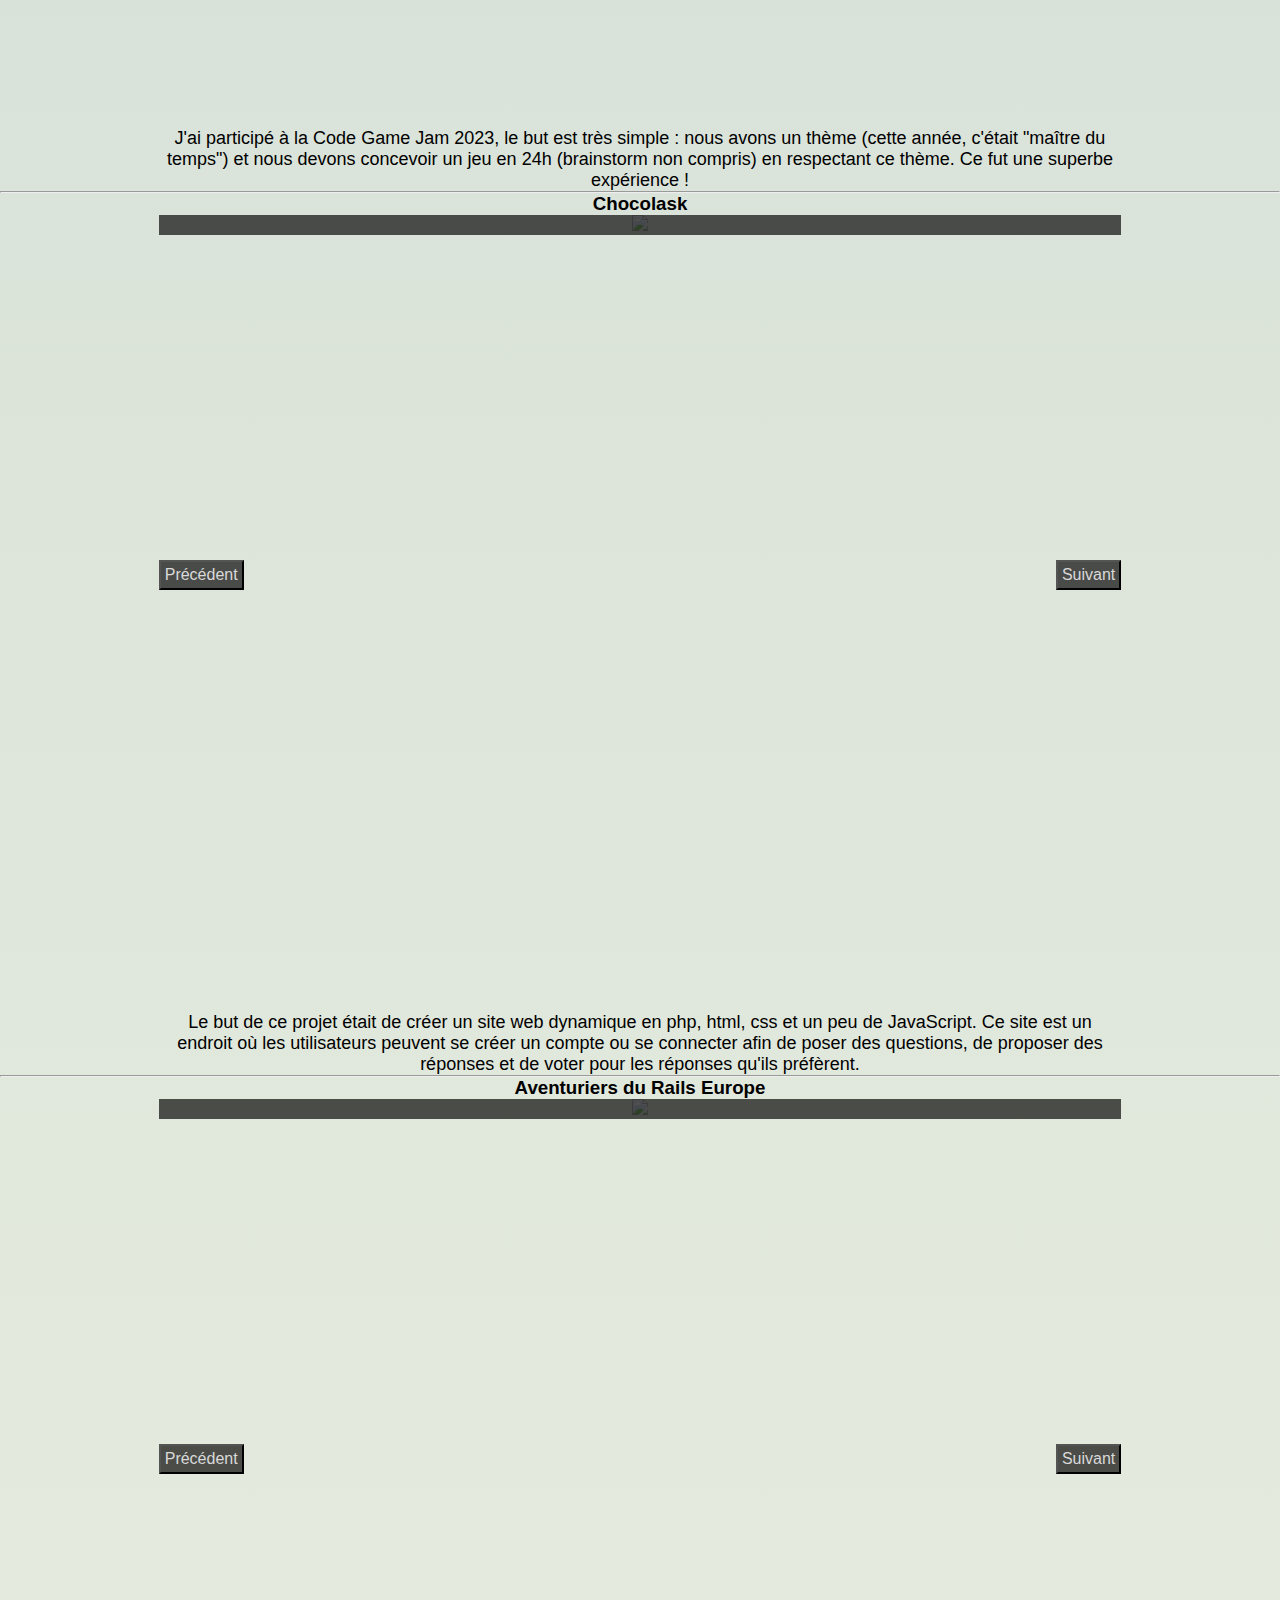
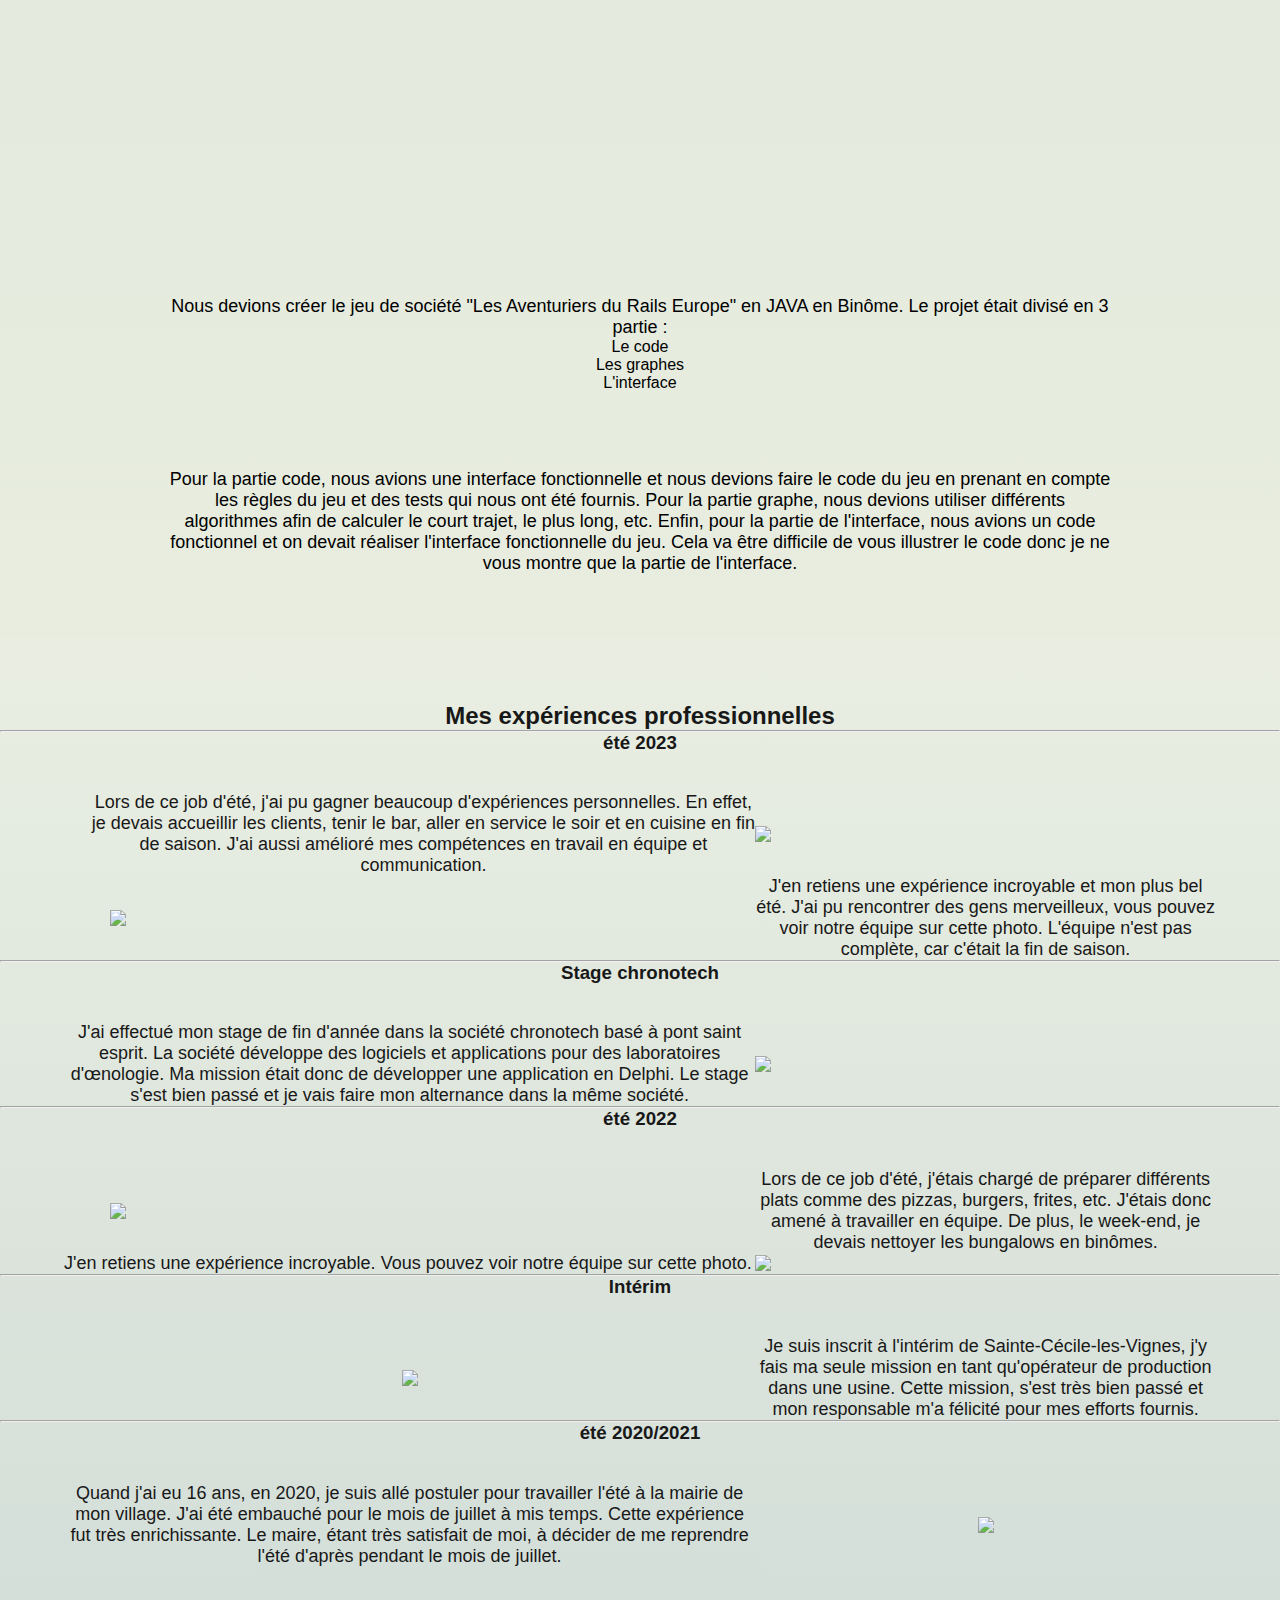
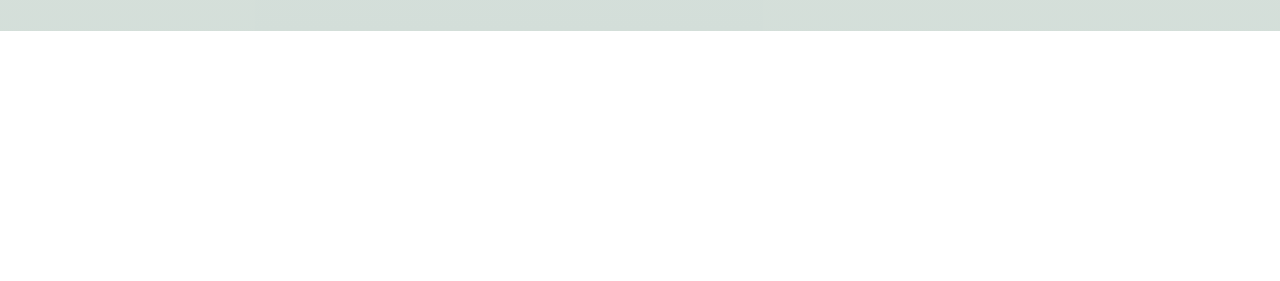
==== commit b495a839: "mise en place de la nouvelle nav bar" ====
--- a/index.html
+++ b/index.html
@@ -16,6 +16,7 @@
     <link rel="stylesheet" href="Ressources/css/contact.css">
     <link rel="stylesheet" href="Ressources/css/navBarV2.css">
     <link rel="stylesheet" href="Ressources/css/carte-info.css">
+    <link rel="stylesheet" href="Ressources/css/navBarFinal.css">
     <script type="module" src="Ressources/Js/Barre.js"></script>
     <script defer type="module" src="Ressources/Js/Langages.js"></script>
     <script type="module" src="Ressources/Js/navBar.js"></script>
@@ -27,92 +28,98 @@
 </head>
 
 <body>
-
-    <div class="navBar">
-        <a href="test.html">Test</a>
-        <div class="list-button" id="navBar">
-            <div class="total-button">
-                <a class="button-navBar" data-text="Awesome">
-                    <span class="actual-text">Compétences</span>
-                    <span aria-hidden="true" class="hover-text">Compétences</span>
+    <div class="button-container" id="navbar">
+        <div class="navBar-lien">
+            <div>
+                <a href="#">
+                    <h2>
+                        Accueil
+                    </h2>
                 </a>
-                <div class="sous-menu">
-                    <a href="#lang">Langages Informatiques</a>
-                    <a href="#outils">Outils Informatiques</a>
-                    <a href="#compPers">Personnelles et Professionnelles</a>
-                </div>
-            </div>
-            <div class="total-button">
-                <a class="button-navBar" data-text="Awesome">
-                    <span class="actual-text">Projets</span>
-                    <span aria-hidden="true" class="hover-text">Projets</span>
+            </div>
+            <div>
+                <a href="#about-me">
+                    <h2>
+                        À propos de moi
+                    </h2>
                 </a>
-                <div class="sous-menu">
-                    <a href="#Chocomaps">Chocomaps</a>
-                    <a href="#CGJ">Code Game Jam 2023</a>
-                    <a href="#Chocolask">Chocolask</a>
-                    <a href="#AVD">Aventuriers du Rail</a>
-                </div>
-            </div>
-            <div class="total-button">
-                <a class="button-navBar" data-text="Awesome">
-                    <span class="actual-text">Expériences</span>
-                    <span aria-hidden="true" class="hover-text">Expériences</span>
+            </div>
+            <div>
+                <a href="#comp">
+                    <h2>
+                        Compétences
+                    </h2>
                 </a>
-                <div class="sous-menu">
-                    <a href="#ete_2023">Saisonnier été 2023</a>
-                    <a href="#stage_chrtec">Stage Chronotech</a>
-                    <a href="#ete_2022">Saisonnier été 2022</a>
-                    <a href="#Interim">Intérim</a>
-                    <a href="#ete_20202021">été 2021/2020</a>
-                </div>
-            </div>
+                <ul>
+                    <li><a href="#lang">Langages</a></li>
+                    <li><a href="#outils">Outils</a></li>
+                    <li><a href="#compPers">Compétences personnelles</a></li>
+                </ul>
+            </div>
+            <div>
+                <a href="#proj">
+                    <h2>
+                        Projets
+                    </h2>
+                </a>
+                <ul>
+                    <li><a href="#Chocomaps">Chocomaps</a></li>
+                    <li><a href="#CGJ">CGJ 2023</a></li>
+                    <li><a href="#Chocolask">Chocolask</a></li>
+                    <li><a href="#AVD">Aventuriers du Rail</a></li>
+                </ul>
+            </div>
+            <div>
+                <a href="#jobs">
+                <h2>
+                    Expériences
+                </h2>
+            </a>
+                <ul>
+                    <li><a href="#ete_2023">été 2023</a></li>
+                    <li><a href="#stage_chrtec">Stage Chronotech</a></li>
+                    <li><a href="#ete_2022">été 2022</a></li>
+                    <li><a href="#Interim">Interim</a></li>
+                    <li><a href="#ete_20202021">été 2020/2021</a></li>
+                </ul>
+            </div>
+            <div>
+                <h2>
+                    Me contacter
+                </h2>
+
+            </div>
+
         </div>
-        <div class="bas_navBar">
-            <button class="btn-cssbuttons">
-                <span>Contactez Moi</span>
-                <ul>
-                    <li>
-                        <a href="https://www.linkedin.com/in/ga%C3%ABtan-da-costa/" target="_blank">
-                            <svg id="linkedin" class="icon" xmlns="http://www.w3.org/2000/svg" height="1em"
-                                viewBox="0 0 448 512">
-                                <path
-                                    d="M416 32H31.9C14.3 32 0 46.5 0 64.3v383.4C0 465.5 14.3 480 31.9 480H416c17.6 0 32-14.5 32-32.3V64.3c0-17.8-14.4-32.3-32-32.3zM135.4 416H69V202.2h66.5V416zm-33.2-243c-21.3 0-38.5-17.3-38.5-38.5S80.9 96 102.2 96c21.2 0 38.5 17.3 38.5 38.5 0 21.3-17.2 38.5-38.5 38.5zm282.1 243h-66.4V312c0-24.8-.5-56.7-34.5-56.7-34.6 0-39.9 27-39.9 54.9V416h-66.4V202.2h63.7v29.2h.9c8.9-16.8 30.6-34.5 62.9-34.5 67.2 0 79.7 44.3 79.7 101.9V416z" />
-                            </svg>
-                        </a>
-                    </li>
-                    <li>
-                        <a href="https://github.com/gaetandacosta" target="_blank">
-                            <svg id="github" class="icon" xmlns="http://www.w3.org/2000/svg" height="1em"
-                                viewBox="0 0 496 512">
-                                <path
-                                    d="M165.9 397.4c0 2-2.3 3.6-5.2 3.6-3.3.3-5.6-1.3-5.6-3.6 0-2 2.3-3.6 5.2-3.6 3-.3 5.6 1.3 5.6 3.6zm-31.1-4.5c-.7 2 1.3 4.3 4.3 4.9 2.6 1 5.6 0 6.2-2s-1.3-4.3-4.3-5.2c-2.6-.7-5.5.3-6.2 2.3zm44.2-1.7c-2.9.7-4.9 2.6-4.6 4.9.3 2 2.9 3.3 5.9 2.6 2.9-.7 4.9-2.6 4.6-4.6-.3-1.9-3-3.2-5.9-2.9zM244.8 8C106.1 8 0 113.3 0 252c0 110.9 69.8 205.8 169.5 239.2 12.8 2.3 17.3-5.6 17.3-12.1 0-6.2-.3-40.4-.3-61.4 0 0-70 15-84.7-29.8 0 0-11.4-29.1-27.8-36.6 0 0-22.9-15.7 1.6-15.4 0 0 24.9 2 38.6 25.8 21.9 38.6 58.6 27.5 72.9 20.9 2.3-16 8.8-27.1 16-33.7-55.9-6.2-112.3-14.3-112.3-110.5 0-27.5 7.6-41.3 23.6-58.9-2.6-6.5-11.1-33.3 2.6-67.9 20.9-6.5 69 27 69 27 20-5.6 41.5-8.5 62.8-8.5s42.8 2.9 62.8 8.5c0 0 48.1-33.6 69-27 13.7 34.7 5.2 61.4 2.6 67.9 16 17.7 25.8 31.5 25.8 58.9 0 96.5-58.9 104.2-114.8 110.5 9.2 7.9 17 22.9 17 46.4 0 33.7-.3 75.4-.3 83.6 0 6.5 4.6 14.4 17.3 12.1C428.2 457.8 496 362.9 496 252 496 113.3 383.5 8 244.8 8zM97.2 352.9c-1.3 1-1 3.3.7 5.2 1.6 1.6 3.9 2.3 5.2 1 1.3-1 1-3.3-.7-5.2-1.6-1.6-3.9-2.3-5.2-1zm-10.8-8.1c-.7 1.3.3 2.9 2.3 3.9 1.6 1 3.6.7 4.3-.7.7-1.3-.3-2.9-2.3-3.9-2-.6-3.6-.3-4.3.7zm32.4 35.6c-1.6 1.3-1 4.3 1.3 6.2 2.3 2.3 5.2 2.6 6.5 1 1.3-1.3.7-4.3-1.3-6.2-2.2-2.3-5.2-2.6-6.5-1zm-11.4-14.7c-1.6 1-1.6 3.6 0 5.9 1.6 2.3 4.3 3.3 5.6 2.3 1.6-1.3 1.6-3.9 0-6.2-1.4-2.3-4-3.3-5.6-2z" />
-                            </svg>
-                        </a>
-                    </li>
-                    <li>
-                        <a id="copy">
-                            <svg id="call" xmlns="http://www.w3.org/2000/svg" class="icon" height="1em"
-                                viewBox="0 0 512 512">
-                                <path
-                                    d="M164.9 24.6c-7.7-18.6-28-28.5-47.4-23.2l-88 24C12.1 30.2 0 46 0 64C0 311.4 200.6 512 448 512c18 0 33.8-12.1 38.6-29.5l24-88c5.3-19.4-4.6-39.7-23.2-47.4l-96-40c-16.3-6.8-35.2-2.1-46.3 11.6L304.7 368C234.3 334.7 177.3 277.7 144 207.3L193.3 167c13.7-11.2 18.4-30 11.6-46.3l-40-96z" />
-                            </svg>
-                        </a>
-                    </li>
-                    <li>
-                        <a href="mailto:gaetan.da.costa2003@gmail.com">
-                            <svg id="mail" xmlns="http://www.w3.org/2000/svg" height="1em" class="icon"
-                                viewBox="0 0 512 512">
-                                <path
-                                    d="M64 112c-8.8 0-16 7.2-16 16v22.1L220.5 291.7c20.7 17 50.4 17 71.1 0L464 150.1V128c0-8.8-7.2-16-16-16H64zM48 212.2V384c0 8.8 7.2 16 16 16H448c8.8 0 16-7.2 16-16V212.2L322 328.8c-38.4 31.5-93.7 31.5-132 0L48 212.2zM0 128C0 92.7 28.7 64 64 64H448c35.3 0 64 28.7 64 64V384c0 35.3-28.7 64-64 64H64c-35.3 0-64-28.7-64-64V128z" />
-                            </svg>
-                        </a>
-                    </li>
-                </ul>
-            </button>
-            <div class="delimiter"></div>
-
-        </div>
+
+
+        <button id="button-deploy-navbar" class="swallow__icon" onclick="AlternateNavBar()">
+            <svg xmlns="http://www.w3.org/2000/svg" height="1em" viewBox="0 0 512 512">
+                <path
+                    d="M470.6 278.6c12.5-12.5 12.5-32.8 0-45.3l-160-160c-12.5-12.5-32.8-12.5-45.3 0s-12.5 32.8 0 45.3L402.7 256 265.4 393.4c-12.5 12.5-12.5 32.8 0 45.3s32.8 12.5 45.3 0l160-160zm-352 160l160-160c12.5-12.5 12.5-32.8 0-45.3l-160-160c-12.5-12.5-32.8-12.5-45.3 0s-12.5 32.8 0 45.3L210.7 256 73.4 393.4c-12.5 12.5-12.5 32.8 0 45.3s32.8 12.5 45.3 0z" />
+            </svg>
+        </button>
+        <script>
+            let button = document.getElementById('navbar')
+            let left = button.offsetWidth - document.getElementById('button-deploy-navbar').offsetWidth + 5
+            let topBar = (window.innerHeight - button.offsetHeight) / 2
+            left = left * -1;
+            button.style.left = left + "px";
+
+            button.style.top = topBar + "px"
+            function AlternateNavBar() {
+                left = left * -1;
+                if (left < 0) {
+                    button.classList.remove('deployed-navbar')
+                    button.style.left = left + "px";
+                }
+                else {
+                    button.classList.add('deployed-navbar')
+                    button.style.left = 5 + "px";
+                }
+            }
+        </script>
+
     </div>
 
 
@@ -132,7 +139,7 @@
             <div class="carte-info" onclick="flipCard(this)">
 
                 <!-- Le contenu du recto de la carte -->
-                <div class="front-carte">
+                <div class="front-carte" id="about-me">
                     <div class="content-carte">
                         <div class="logo">
                             <div class="logo1">
@@ -185,19 +192,19 @@
                 <!-- Le contenu du verso de la carte -->
                 <div class="back-carte">
                     <div class="info-back-carte">
-                            <div class="haut-carte-back">
-                                <!-- Haut -->
-                                <h3>À propos de moi</h3>
-                                <img src="https://cdn.discordapp.com/attachments/782961560061476894/1093527643443449886/gaetan-mini.png"
-                                    alt="Moi">
-                                
-                            </div>
-                            <div class="bas-carte-back">
-
-                            
+                        <div class="haut-carte-back">
+                            <!-- Haut -->
+                            <h3>À propos de moi</h3>
+                            <img src="https://cdn.discordapp.com/attachments/782961560061476894/1093527643443449886/gaetan-mini.png"
+                                alt="Moi">
+
+                        </div>
+                        <div class="bas-carte-back">
+
+
                             <div class="gauche-back">
-                       
-                                <p>     Bonjour et bienvenue sur mon portfolio, je suis Gaëtan Da Costa et je vais vous
+
+                                <p> Bonjour et bienvenue sur mon portfolio, je suis Gaëtan Da Costa et je vais vous
                                     détailler différents
                                     aspects de ma vie personnelles et professionnelles, mes compétences et aussi
                                     différentes expériences
@@ -227,7 +234,7 @@
                                 </p>
                             </div>
                         </div>
-                        
+
                     </div>
                     <script defer>
                         function flipCard(cible) {
@@ -247,7 +254,7 @@
                 src="https://cdn.discordapp.com/attachments/782961560061476894/1093527643829321758/gaetan.jpg"
                 alt="gaetan" class="w3-image gaetan">
         </div>
-        
+
         <div class="w3-content w3-justify w3-text-grey w3-padding-64 fondGris" id="comp">
             <h2 class="w3-text-light-grey">Mes Compétences</h2>
             <hr class="w3-opacity trait">
@@ -640,7 +647,7 @@
 
                 </div>
                 <hr class="w3-opacity trait">
-                <h3 id="été_20202021">été 2020/2021</h3>
+                <h3 id="ete_20202021">été 2020/2021</h3>
                 <div class="desc-lang">
                     <div class="lang">
                         <p>Quand j'ai eu 16 ans, en 2020, je suis allé postuler pour travailler l'été à la mairie de
--- a/Ressources/css/accueil.css
+++ b/Ressources/css/accueil.css
@@ -105,7 +105,7 @@
 
 .lecture_bar{
     height: 4px;
-    left: 15%;
+    left: 0;
     position: fixed;
     background-color: #F5CB5C;
     top: 0px;
@@ -121,8 +121,7 @@
     flex-direction: column;
     background-image: url(https://cdn.discordapp.com/attachments/782961560061476894/1093527641857998939/testBackground.jpg);
     height: 50%;
-    width: 85%;
-    margin-left: 15%;
+    width: 100%;
     padding-top: 10px;
 }
 @import url('https://fonts.googleapis.com/css2?family=Rajdhani:wght@500&display=swap');
--- a/Ressources/css/navBarFinal.css
+++ b/Ressources/css/navBarFinal.css
@@ -0,0 +1,118 @@
+.navBar-lien {
+    display: flex;
+    flex-direction: column;
+    background-color: #242423;
+    width: auto;
+    align-items: flex-start;
+    justify-content: space-around;
+    border-radius: 10px;
+    z-index: 4;
+    padding: 5px;
+    color: #CFDBD5;
+}
+
+.button-container {
+    display: flex;
+    flex-direction: row;
+    position: absolute;
+    transition-duration: .8s;
+    position: fixed;
+    z-index: 10;
+}
+
+.deployed-navbar {
+    display: flex;
+    flex-direction: row;
+    position: absolute;
+    transition-duration: .8s;
+    position: fixed;
+}
+
+.deployed-navbar .swallow__icon svg {
+    transform: rotateY(180deg);
+}
+
+.button:hover {
+    transform: translateY(-3px);
+}
+
+.icon {
+    font-size: 20px;
+}
+
+
+
+
+
+
+
+/* <main-style> ============================ */
+.swallow__icon {
+    width: 40px;
+    height: 70px;
+    /* padding: 0.25rem; */
+    background-color: #242423;
+    /* backdrop-filter: saturate(180%) blur(20px); */
+    /* border: solid 1px rgba(66,66,69,0.7); */
+    border: none;
+    position: relative;
+    align-self: center;
+    display: flex;
+    flex-wrap: wrap;
+    align-items: center;
+    justify-content: space-around;
+    border-radius: 0px 100px 100px 0;
+    z-index: 4;
+}
+
+.swallow__icon svg {
+    fill: white;
+    transition-duration: .5s;
+    scale: 1.20;
+}
+
+.swallow__icon:hover svg{
+    scale: 1.5;
+    transition: .4s;
+    fill: #F5CB5C;
+}
+
+.swallow__icon:hover{
+    cursor: pointer;
+}
+
+.navBar-lien li {
+    list-style-type: none;
+    margin: 0px 20px;
+    transition-duration: .2s;
+}
+
+.navBar-lien div{
+    margin: 5px;
+}
+
+.navBar-lien h2{
+    margin: 0px;
+    transition-duration: .2s;
+}
+
+.navBar-lien h2:hover{
+    color: #F5CB5C;
+    transition-duration: .2s;
+    transform: translateX(10%);
+    cursor: pointer;
+}
+.navBar-lien li:hover{
+    color: #F5CB5C;
+    transition-duration: .2s;
+    transform: translateX(10%);
+    cursor: pointer;
+}
+
+
+.button-container  a {
+    text-decoration: none;
+    color: white;
+    margin: 20px;
+}
+
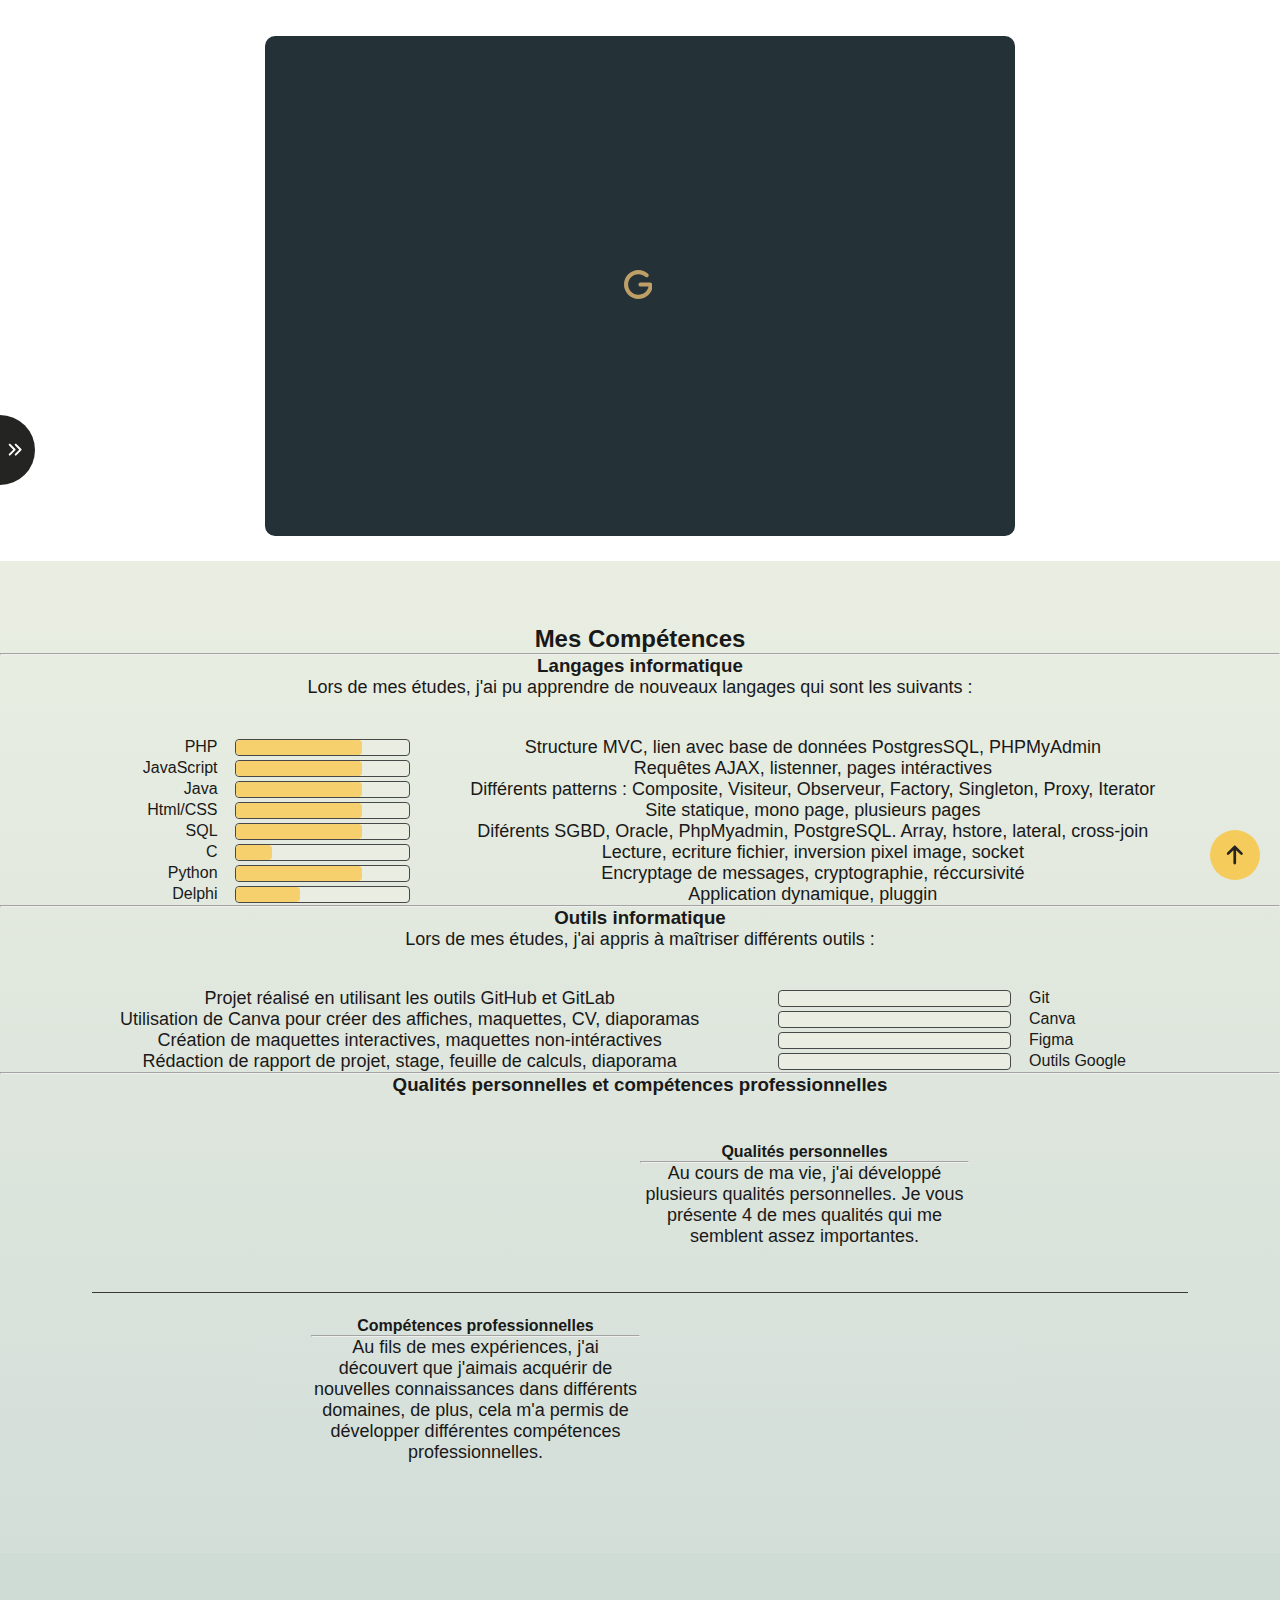
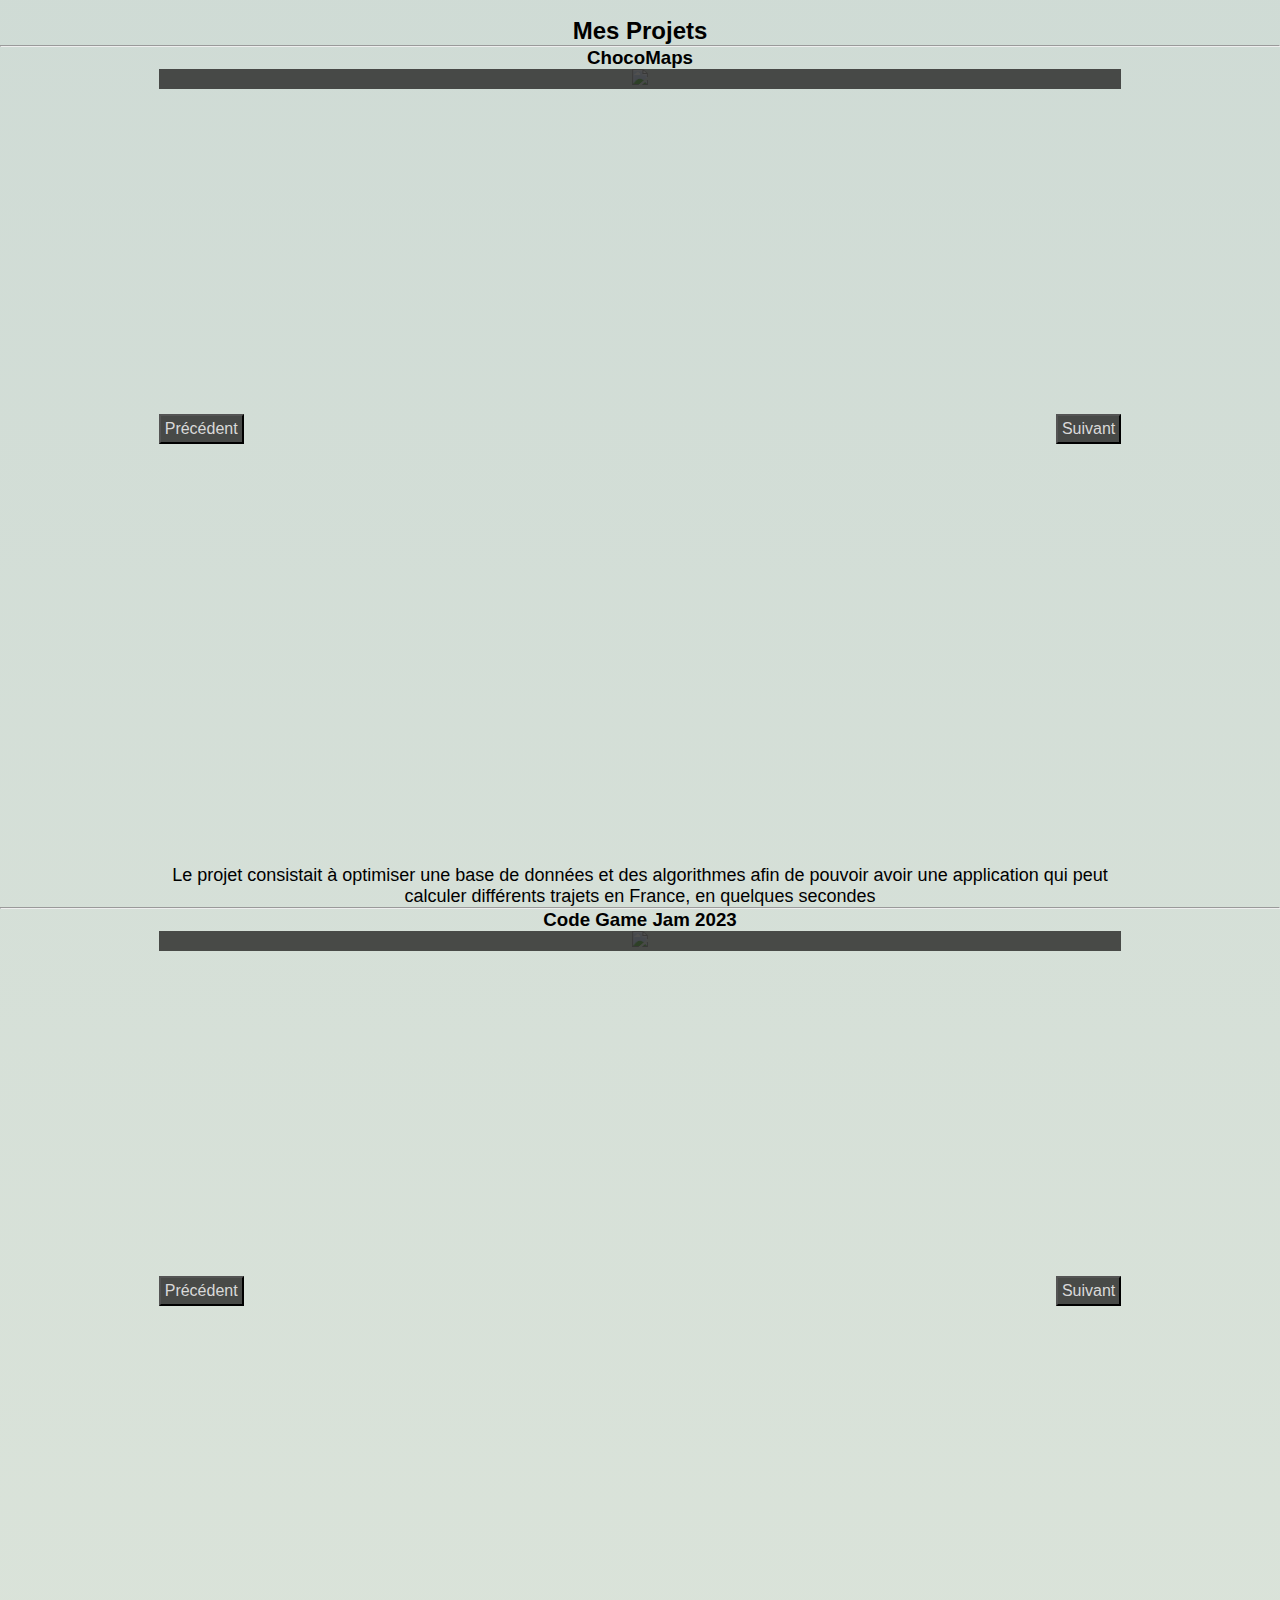
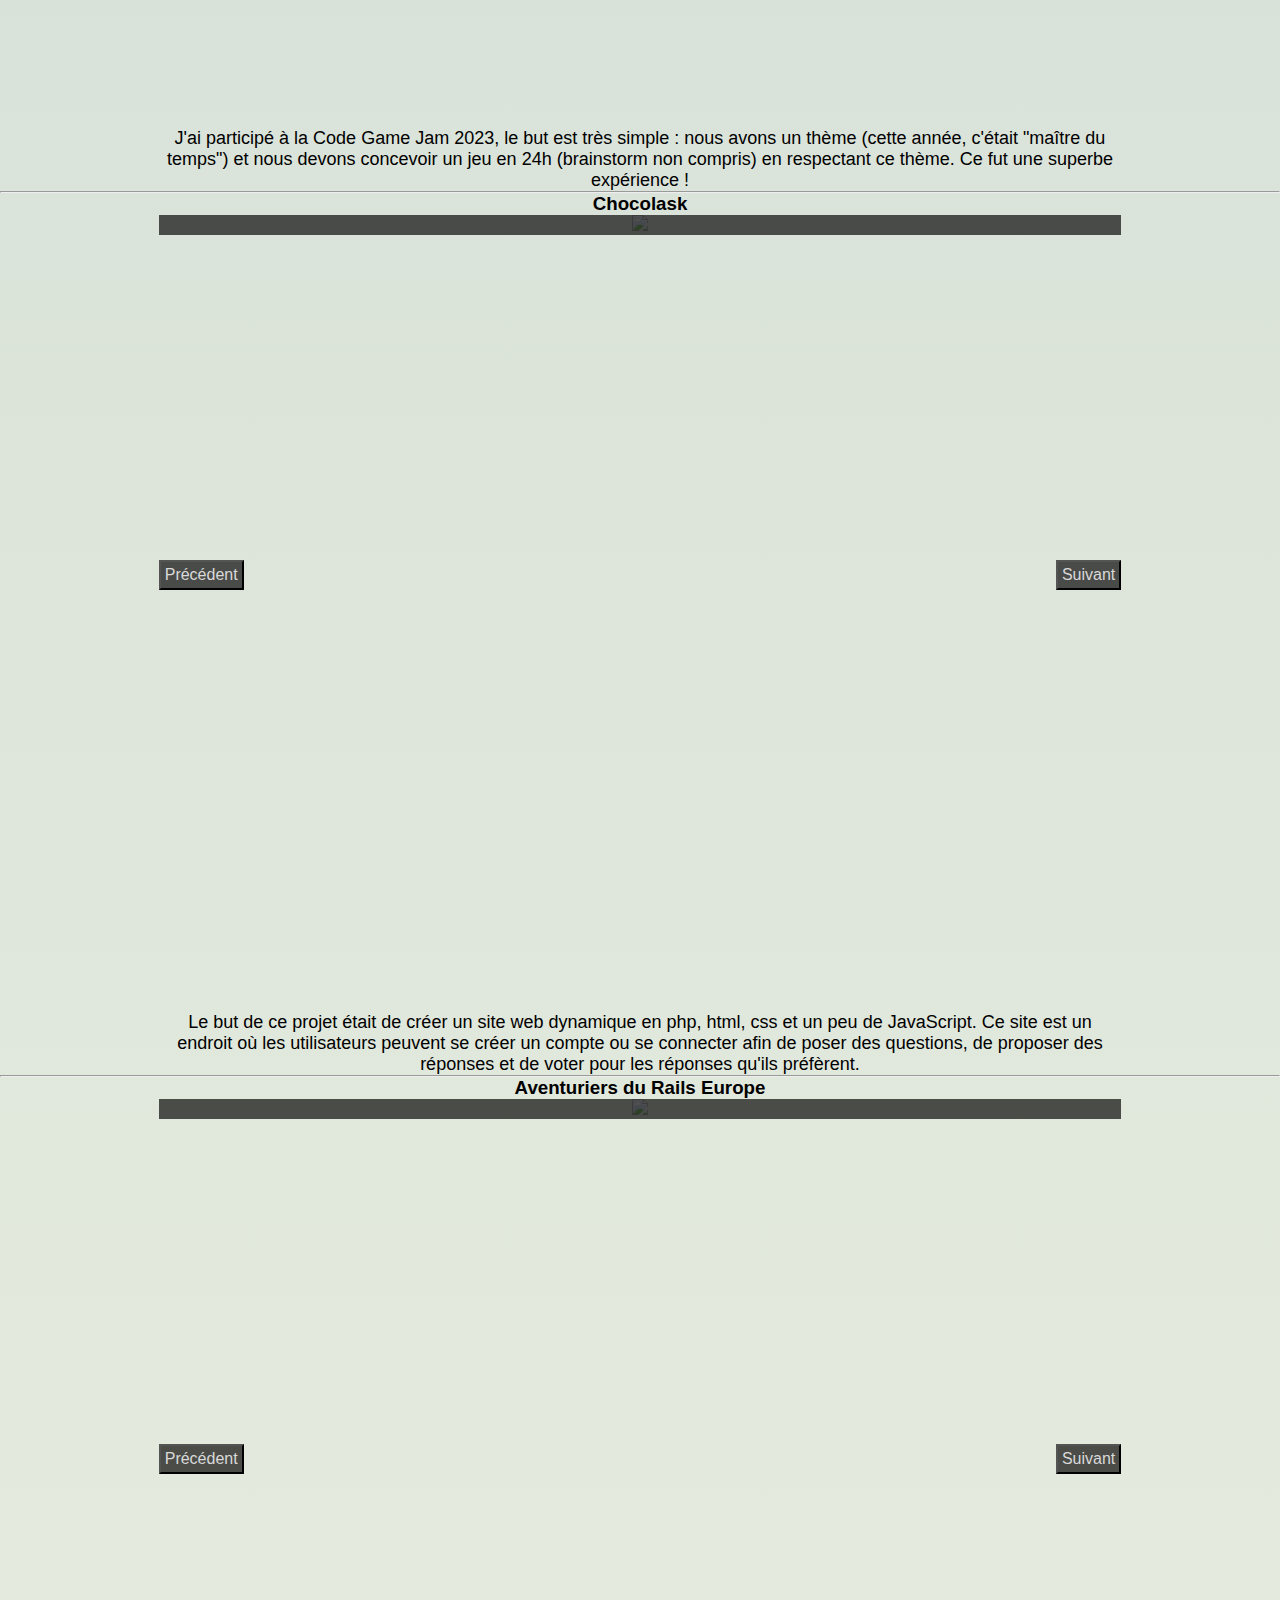
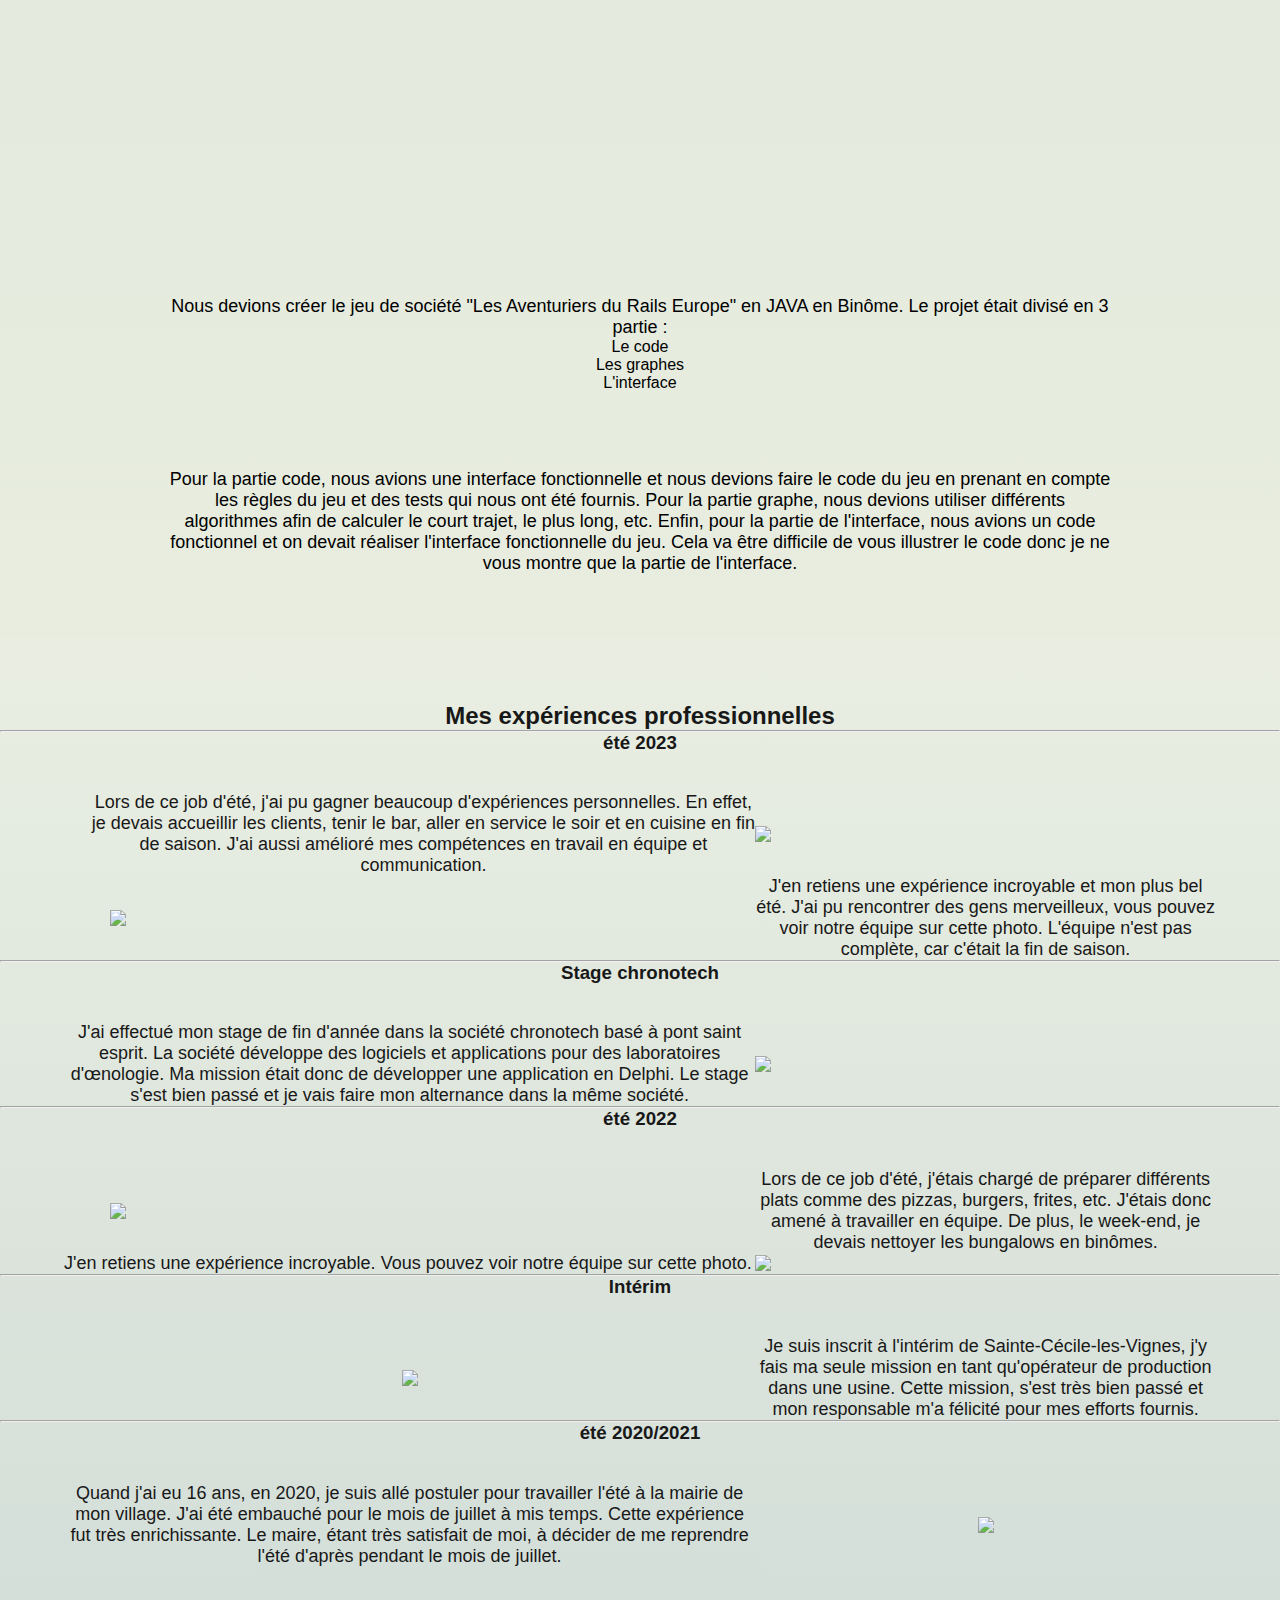
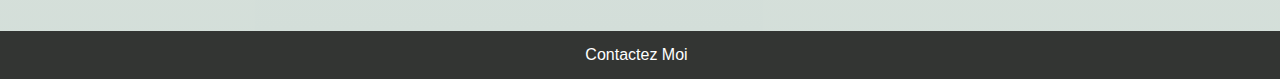
==== commit 3849d7dd: "maj" ====
--- a/index.html
+++ b/index.html
@@ -84,9 +84,11 @@
                 </ul>
             </div>
             <div>
+                <a href="#contact-me">
                 <h2>
                     Me contacter
                 </h2>
+            </a>
 
             </div>
 
@@ -663,7 +665,48 @@
                 </div>
             </div>
         </div>
-        <footer class="footer">
+        <footer class="footer" id="contact-me">
+            <button class="btn-cssbuttons">
+                <span>Contactez Moi</span>
+                <ul>
+                    <li>
+                        <a href="https://www.linkedin.com/in/ga%C3%ABtan-da-costa/" target="_blank">
+                            <svg id="linkedin" class="icon" xmlns="http://www.w3.org/2000/svg" height="1em"
+                                viewBox="0 0 448 512">
+                                <path
+                                    d="M416 32H31.9C14.3 32 0 46.5 0 64.3v383.4C0 465.5 14.3 480 31.9 480H416c17.6 0 32-14.5 32-32.3V64.3c0-17.8-14.4-32.3-32-32.3zM135.4 416H69V202.2h66.5V416zm-33.2-243c-21.3 0-38.5-17.3-38.5-38.5S80.9 96 102.2 96c21.2 0 38.5 17.3 38.5 38.5 0 21.3-17.2 38.5-38.5 38.5zm282.1 243h-66.4V312c0-24.8-.5-56.7-34.5-56.7-34.6 0-39.9 27-39.9 54.9V416h-66.4V202.2h63.7v29.2h.9c8.9-16.8 30.6-34.5 62.9-34.5 67.2 0 79.7 44.3 79.7 101.9V416z" />
+                            </svg>
+                        </a>
+                    </li>
+                    <li>
+                        <a href="https://github.com/gaetandacosta" target="_blank">
+                            <svg id="github" class="icon" xmlns="http://www.w3.org/2000/svg" height="1em"
+                                viewBox="0 0 496 512">
+                                <path
+                                    d="M165.9 397.4c0 2-2.3 3.6-5.2 3.6-3.3.3-5.6-1.3-5.6-3.6 0-2 2.3-3.6 5.2-3.6 3-.3 5.6 1.3 5.6 3.6zm-31.1-4.5c-.7 2 1.3 4.3 4.3 4.9 2.6 1 5.6 0 6.2-2s-1.3-4.3-4.3-5.2c-2.6-.7-5.5.3-6.2 2.3zm44.2-1.7c-2.9.7-4.9 2.6-4.6 4.9.3 2 2.9 3.3 5.9 2.6 2.9-.7 4.9-2.6 4.6-4.6-.3-1.9-3-3.2-5.9-2.9zM244.8 8C106.1 8 0 113.3 0 252c0 110.9 69.8 205.8 169.5 239.2 12.8 2.3 17.3-5.6 17.3-12.1 0-6.2-.3-40.4-.3-61.4 0 0-70 15-84.7-29.8 0 0-11.4-29.1-27.8-36.6 0 0-22.9-15.7 1.6-15.4 0 0 24.9 2 38.6 25.8 21.9 38.6 58.6 27.5 72.9 20.9 2.3-16 8.8-27.1 16-33.7-55.9-6.2-112.3-14.3-112.3-110.5 0-27.5 7.6-41.3 23.6-58.9-2.6-6.5-11.1-33.3 2.6-67.9 20.9-6.5 69 27 69 27 20-5.6 41.5-8.5 62.8-8.5s42.8 2.9 62.8 8.5c0 0 48.1-33.6 69-27 13.7 34.7 5.2 61.4 2.6 67.9 16 17.7 25.8 31.5 25.8 58.9 0 96.5-58.9 104.2-114.8 110.5 9.2 7.9 17 22.9 17 46.4 0 33.7-.3 75.4-.3 83.6 0 6.5 4.6 14.4 17.3 12.1C428.2 457.8 496 362.9 496 252 496 113.3 383.5 8 244.8 8zM97.2 352.9c-1.3 1-1 3.3.7 5.2 1.6 1.6 3.9 2.3 5.2 1 1.3-1 1-3.3-.7-5.2-1.6-1.6-3.9-2.3-5.2-1zm-10.8-8.1c-.7 1.3.3 2.9 2.3 3.9 1.6 1 3.6.7 4.3-.7.7-1.3-.3-2.9-2.3-3.9-2-.6-3.6-.3-4.3.7zm32.4 35.6c-1.6 1.3-1 4.3 1.3 6.2 2.3 2.3 5.2 2.6 6.5 1 1.3-1.3.7-4.3-1.3-6.2-2.2-2.3-5.2-2.6-6.5-1zm-11.4-14.7c-1.6 1-1.6 3.6 0 5.9 1.6 2.3 4.3 3.3 5.6 2.3 1.6-1.3 1.6-3.9 0-6.2-1.4-2.3-4-3.3-5.6-2z" />
+                            </svg>
+                        </a>
+                    </li>
+                    <li>
+                        <a id="copy">
+                            <svg id="call" xmlns="http://www.w3.org/2000/svg" class="icon" height="1em"
+                                viewBox="0 0 512 512">
+                                <path
+                                    d="M164.9 24.6c-7.7-18.6-28-28.5-47.4-23.2l-88 24C12.1 30.2 0 46 0 64C0 311.4 200.6 512 448 512c18 0 33.8-12.1 38.6-29.5l24-88c5.3-19.4-4.6-39.7-23.2-47.4l-96-40c-16.3-6.8-35.2-2.1-46.3 11.6L304.7 368C234.3 334.7 177.3 277.7 144 207.3L193.3 167c13.7-11.2 18.4-30 11.6-46.3l-40-96z" />
+                            </svg>
+                        </a>
+                    </li>
+                    <li>
+                        <a href="mailto:gaetan.da.costa2003@gmail.com">
+                            <svg id="mail" xmlns="http://www.w3.org/2000/svg" height="1em" class="icon"
+                                viewBox="0 0 512 512">
+                                <path
+                                    d="M64 112c-8.8 0-16 7.2-16 16v22.1L220.5 291.7c20.7 17 50.4 17 71.1 0L464 150.1V128c0-8.8-7.2-16-16-16H64zM48 212.2V384c0 8.8 7.2 16 16 16H448c8.8 0 16-7.2 16-16V212.2L322 328.8c-38.4 31.5-93.7 31.5-132 0L48 212.2zM0 128C0 92.7 28.7 64 64 64H448c35.3 0 64 28.7 64 64V384c0 35.3-28.7 64-64 64H64c-35.3 0-64-28.7-64-64V128z" />
+                            </svg>
+                        </a>
+                    </li>
+                </ul>
+            </button>
         </footer>
 
     </div>
--- a/Ressources/css/Langages.css
+++ b/Ressources/css/Langages.css
@@ -50,5 +50,6 @@
 }
 
 .footer{
-    margin-top: 250px;
+    
+    background-color: #333533;
 }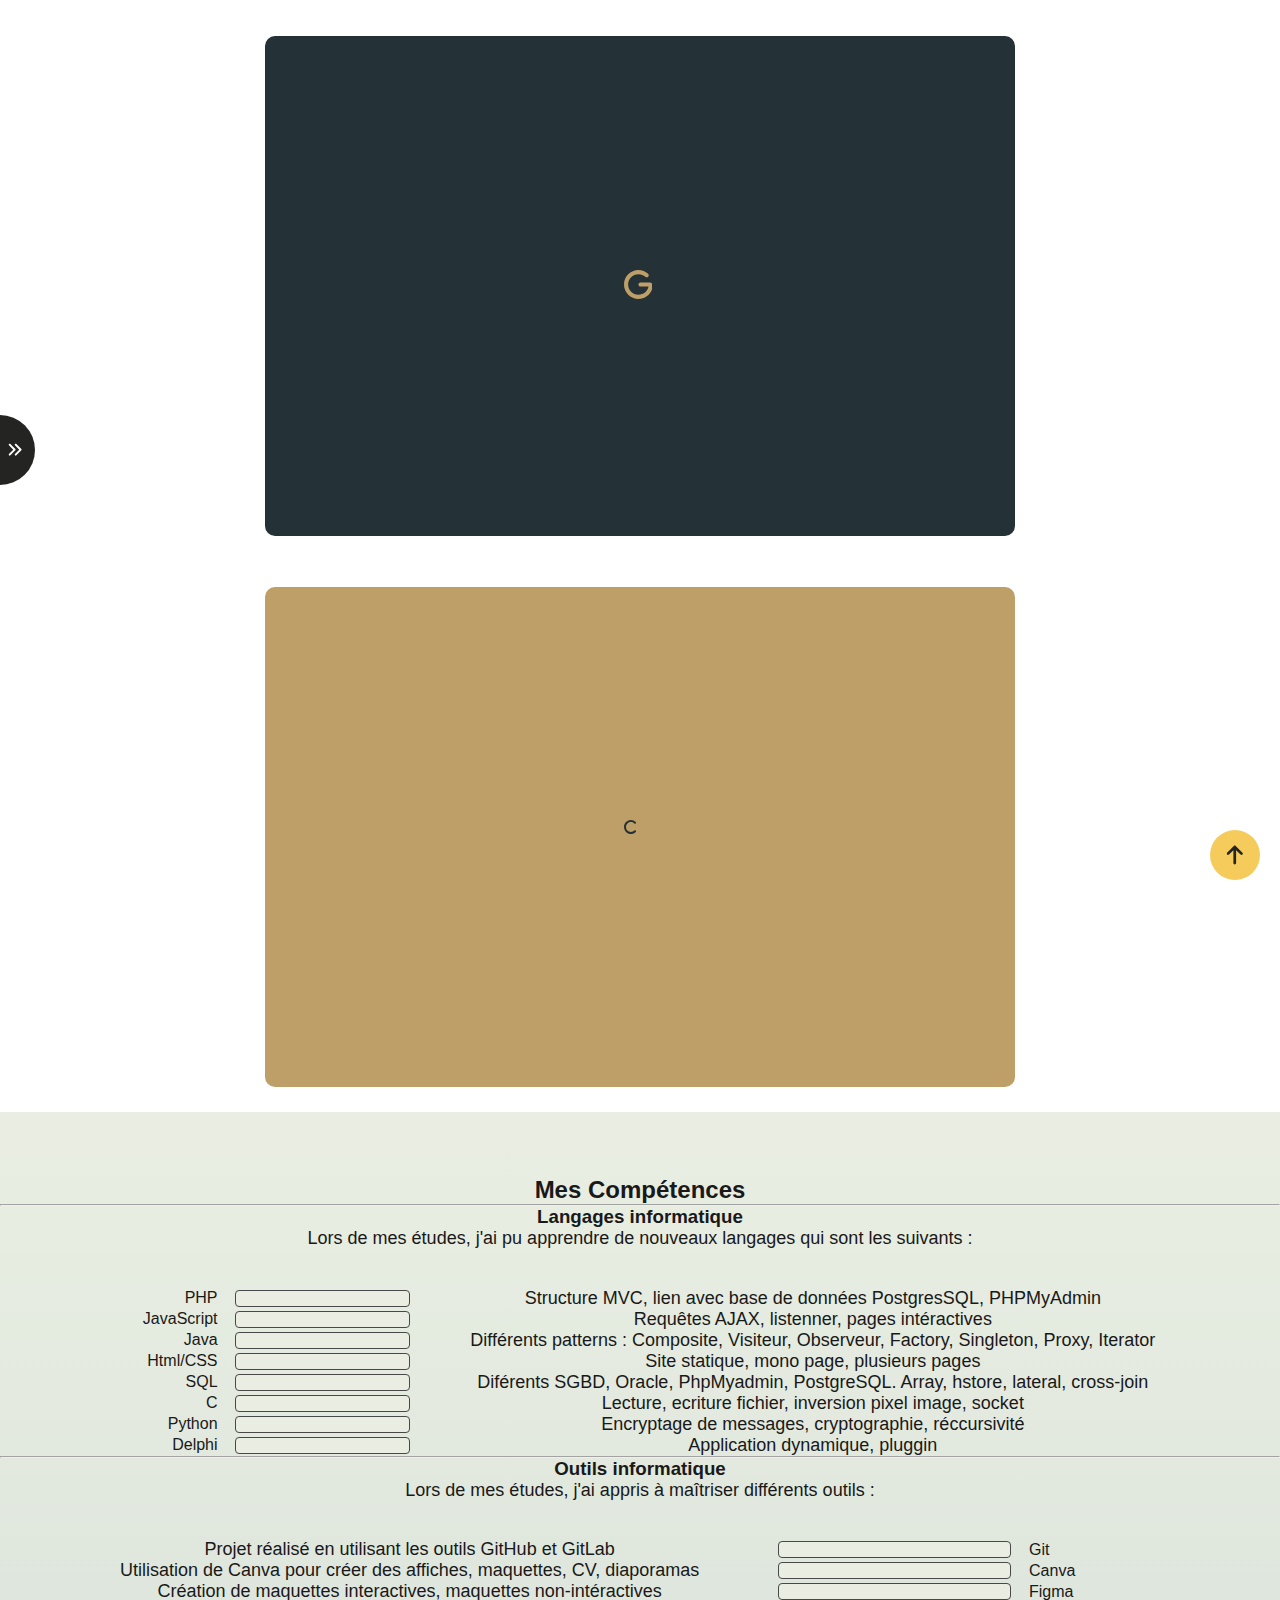
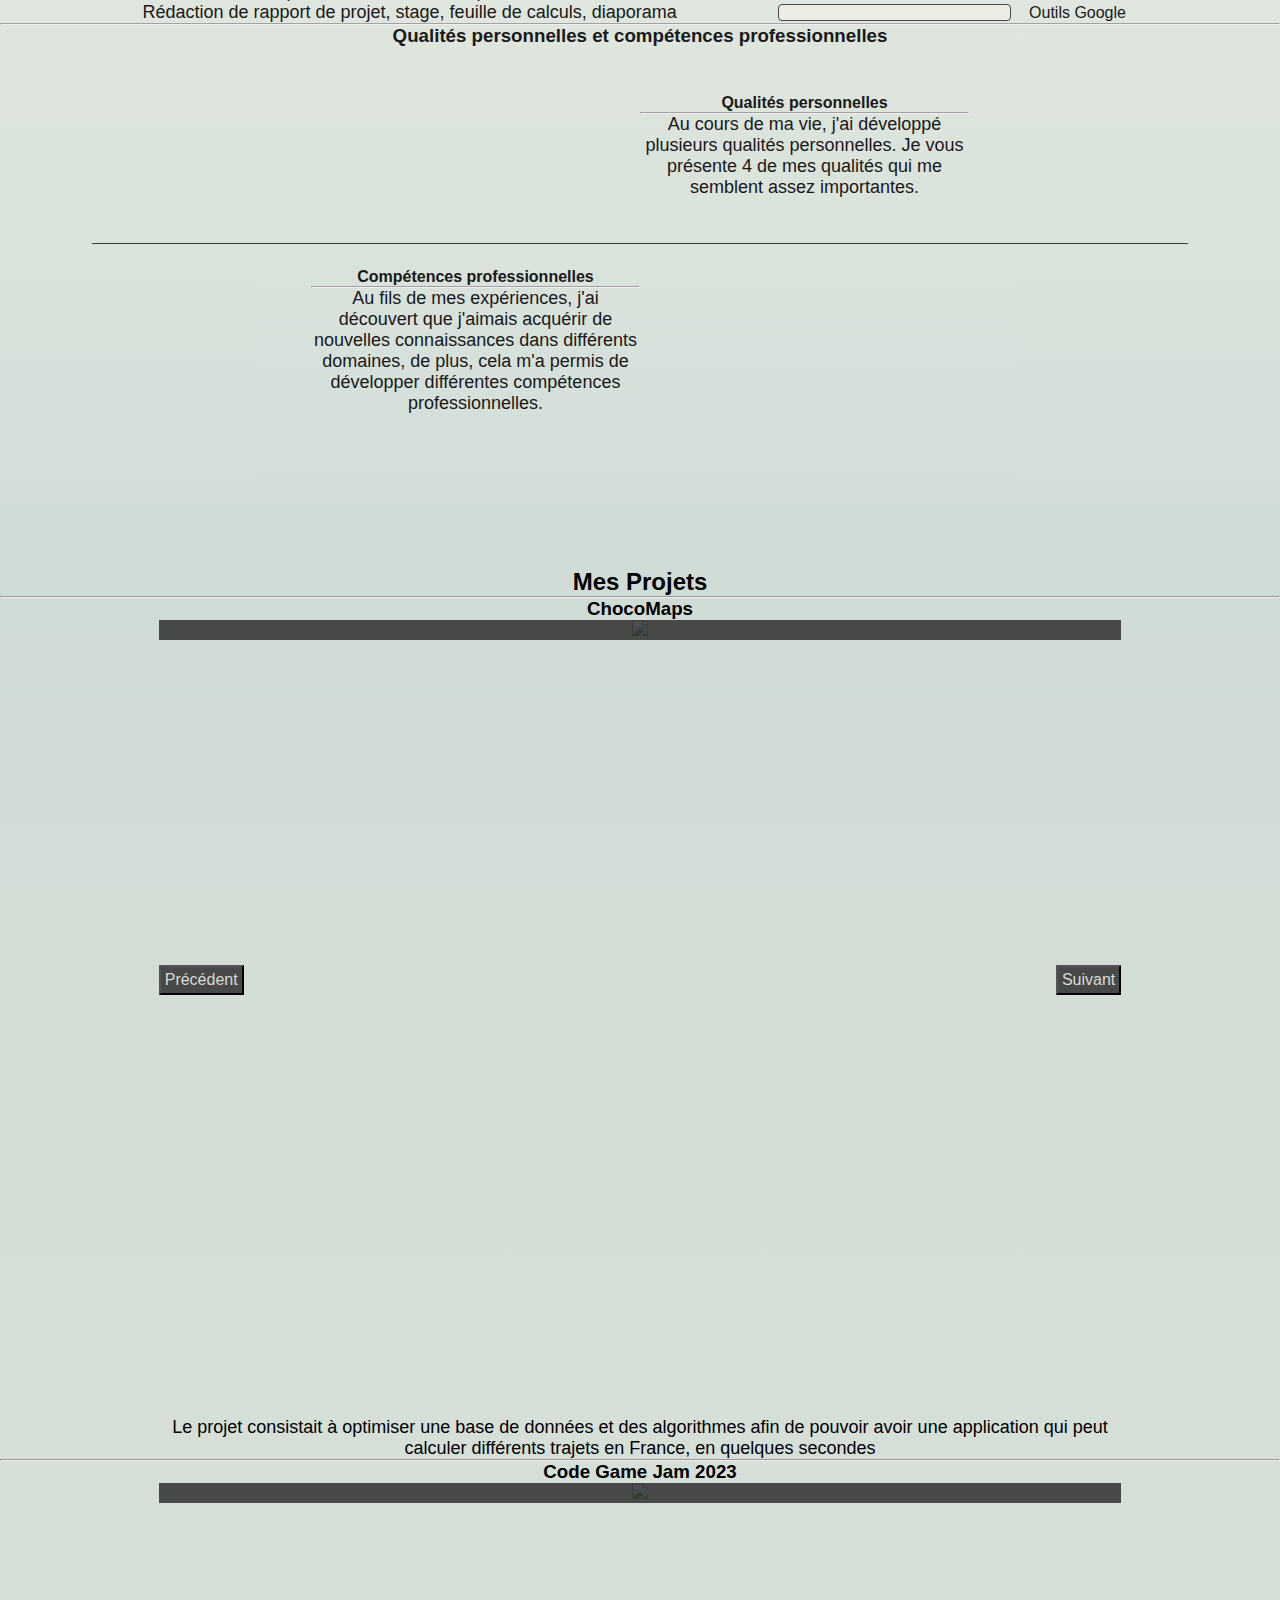
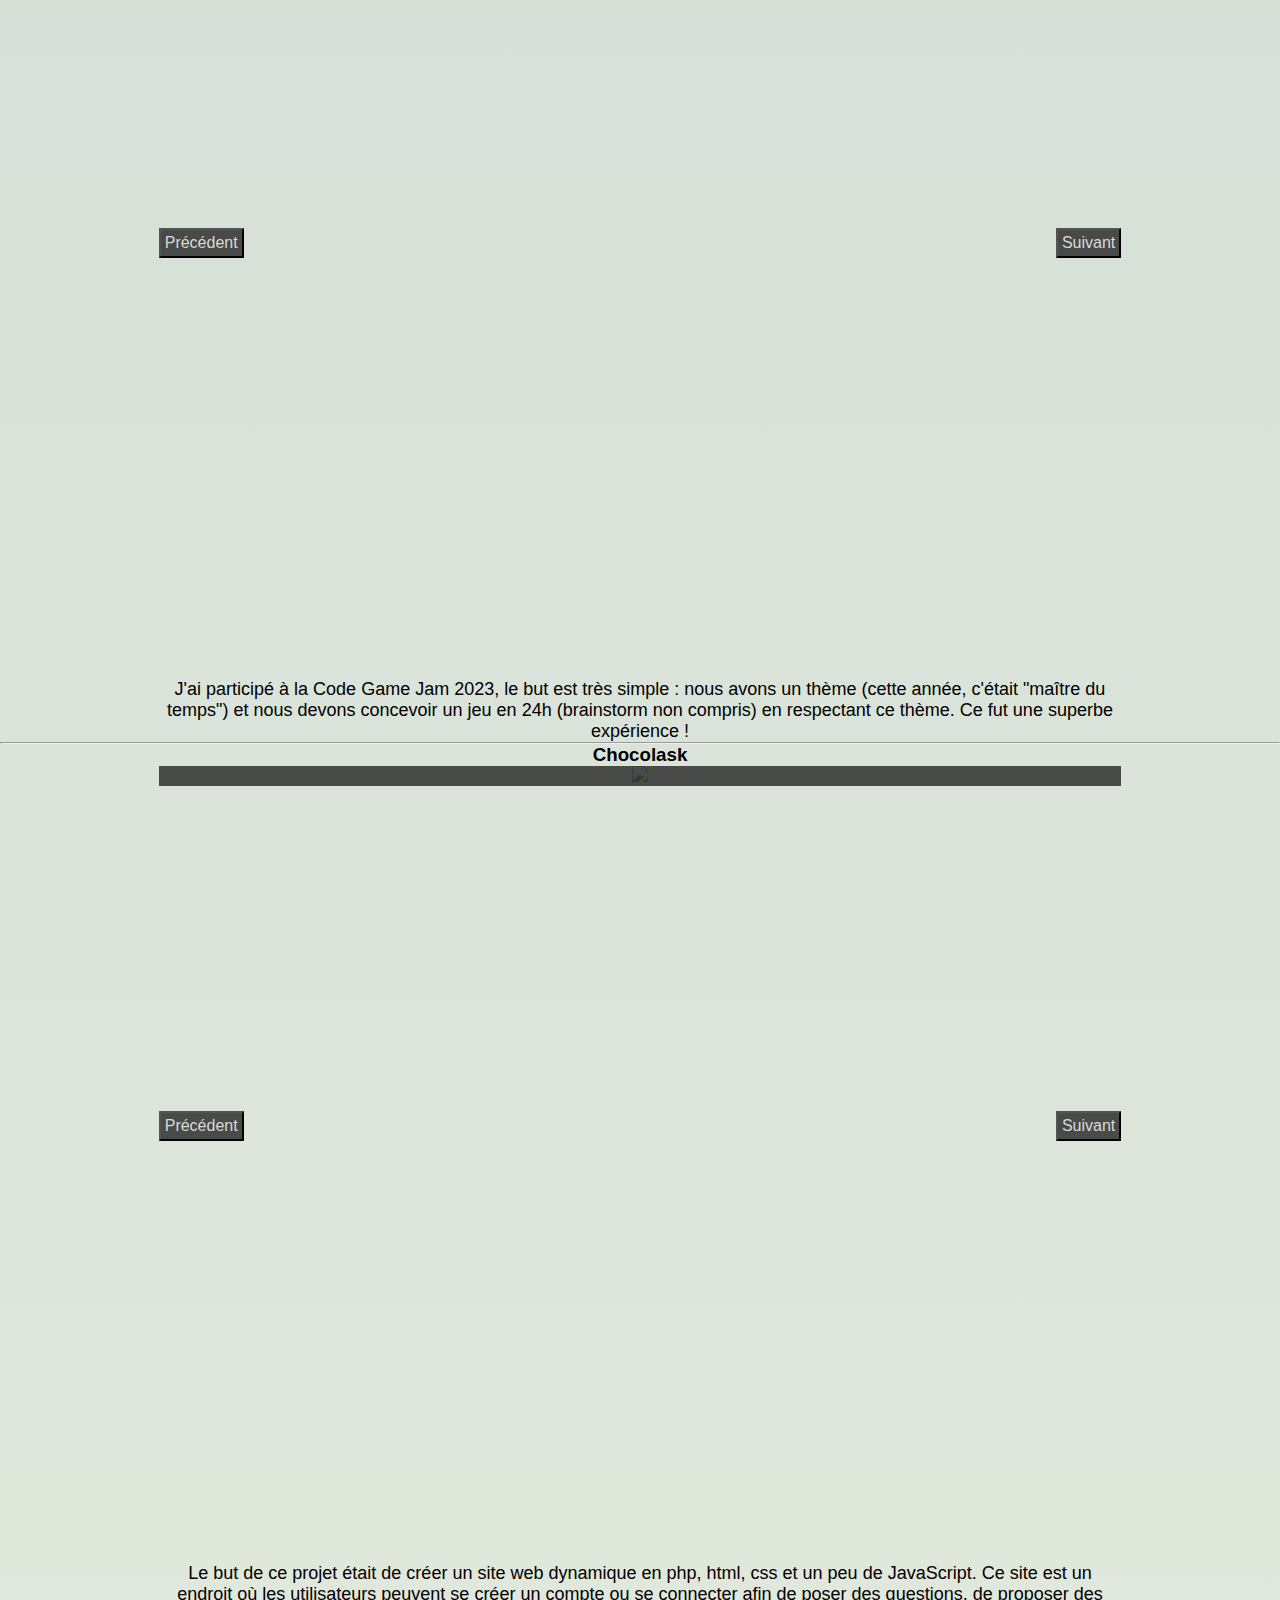
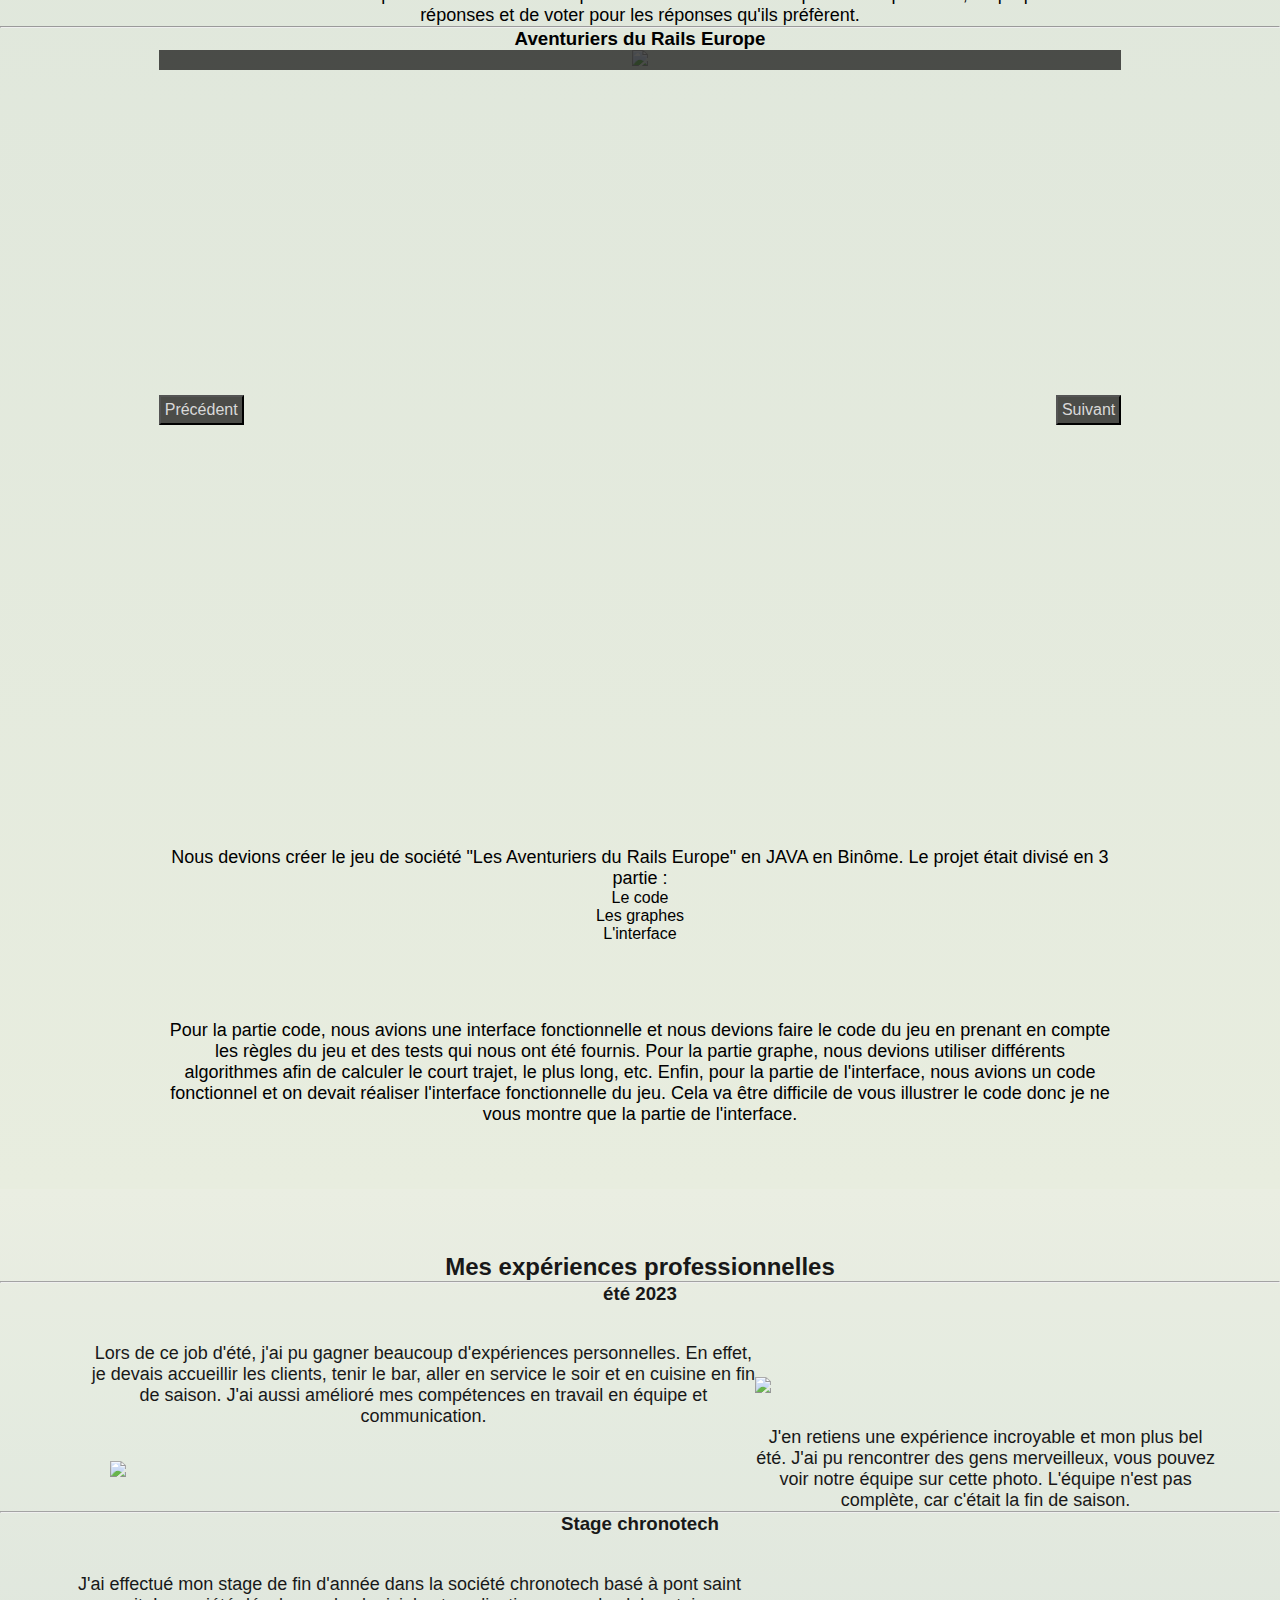
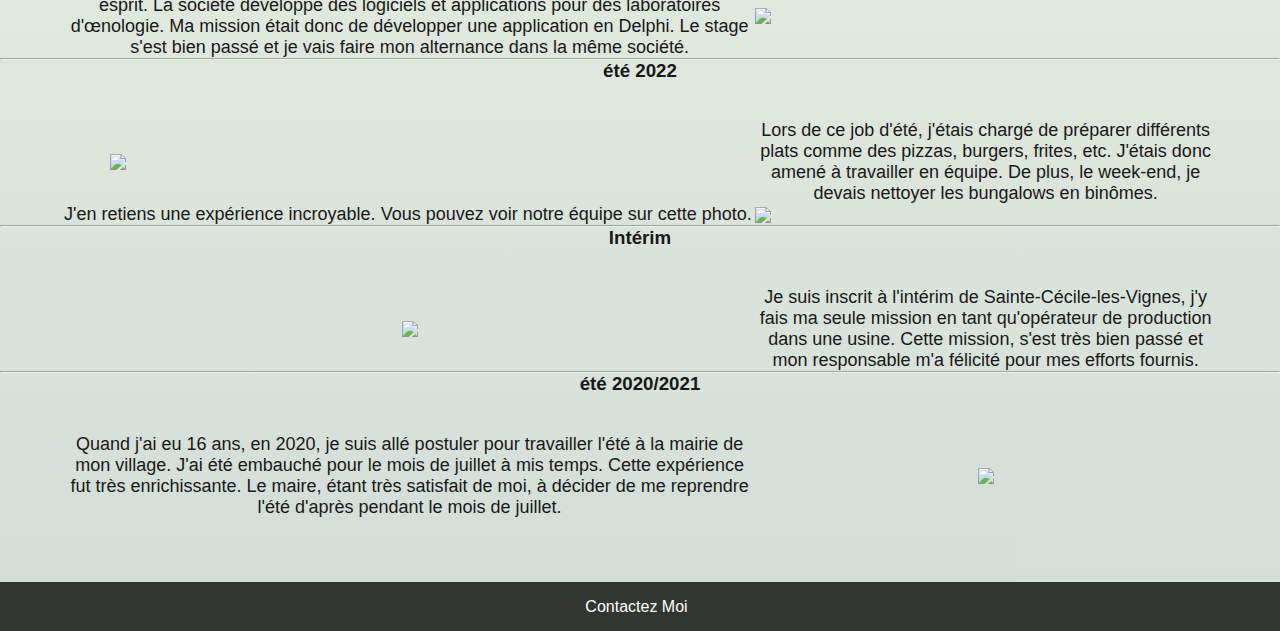
==== commit 08081c29: "changment bar nav et nouvelle carte compétence en cours" ====
--- a/index.html
+++ b/index.html
@@ -32,23 +32,23 @@
         <div class="navBar-lien">
             <div>
                 <a href="#">
-                    <h2>
+                    <h3>
                         Accueil
-                    </h2>
+                    </h3>
                 </a>
             </div>
             <div>
                 <a href="#about-me">
-                    <h2>
+                    <h3>
                         À propos de moi
-                    </h2>
+                    </h3>
                 </a>
             </div>
             <div>
                 <a href="#comp">
-                    <h2>
+                    <h3>
                         Compétences
-                    </h2>
+                    </h3>
                 </a>
                 <ul>
                     <li><a href="#lang">Langages</a></li>
@@ -58,9 +58,9 @@
             </div>
             <div>
                 <a href="#proj">
-                    <h2>
+                    <h3>
                         Projets
-                    </h2>
+                    </h3>
                 </a>
                 <ul>
                     <li><a href="#Chocomaps">Chocomaps</a></li>
@@ -71,10 +71,10 @@
             </div>
             <div>
                 <a href="#jobs">
-                <h2>
-                    Expériences
-                </h2>
-            </a>
+                    <h3>
+                        Expériences
+                    </h3>
+                </a>
                 <ul>
                     <li><a href="#ete_2023">été 2023</a></li>
                     <li><a href="#stage_chrtec">Stage Chronotech</a></li>
@@ -85,10 +85,10 @@
             </div>
             <div>
                 <a href="#contact-me">
-                <h2>
-                    Me contacter
-                </h2>
-            </a>
+                    <h3>
+                        Me contacter
+                    </h3>
+                </a>
 
             </div>
 
@@ -196,19 +196,23 @@
                     <div class="info-back-carte">
                         <div class="haut-carte-back">
                             <!-- Haut -->
-                            <h3>À propos de moi</h3>
-                            <img src="https://cdn.discordapp.com/attachments/782961560061476894/1093527643443449886/gaetan-mini.png"
-                                alt="Moi">
+                            <div class="haut-gauche-back">
+                                <h3>À propos de moi</h3>
+                            </div>
+                            <div class="haut-droit-back">
+                                <div class="img-moi"></div>
+                            </div>
+
 
                         </div>
                         <div class="bas-carte-back">
 
 
-                            <div class="gauche-back">
+                            <div class="bas-gauche-back">
 
                                 <p> Bonjour et bienvenue sur mon portfolio, je suis Gaëtan Da Costa et je vais vous
                                     détailler différents
-                                    aspects de ma vie personnelles et professionnelles, mes compétences et aussi
+                                    aspects de ma vie personnelles, mes compétences et aussi
                                     différentes expériences
                                     dans le monde du travail que j'ai eu. Je suis étudiant en 3eme année en BUT
                                     informatique en parcours
@@ -227,7 +231,7 @@
                                     de plus j'aime analyser et trouver des solutions à des problèmes complexes.
                                 </p>
                             </div>
-                            <div class="droite-back">
+                            <div class="bas-droite-back">
                                 <p id="age"></p>
                                 <p>Gaetan Da Costa
                                     étudiant en informatique
@@ -252,10 +256,129 @@
                     </script>
                 </div>
             </div>
-            <img style="display: none;"
-                src="https://cdn.discordapp.com/attachments/782961560061476894/1093527643829321758/gaetan.jpg"
-                alt="gaetan" class="w3-image gaetan">
+
         </div>
+
+        <div id="home">
+            <div class="carte-info carte-info-inverse" onclick="flipCard(this)">
+
+                <!-- Le contenu du recto de la carte -->
+                <div class="front-carte" id="comp">
+                    <div class="content-carte">
+                        <div class="logo inverse-logo">
+                            <div class="logo1">
+                                <svg xmlns="http://www.w3.org/2000/svg" height="1em" viewBox="0 0 384 512">
+                                    <path
+                                        d="M329.1 142.9c-62.5-62.5-155.8-62.5-218.3 0s-62.5 163.8 0 226.3s155.8 62.5 218.3 0c12.5-12.5 32.8-12.5 45.3 0s12.5 32.8 0 45.3c-87.5 87.5-221.3 87.5-308.8 0s-87.5-229.3 0-316.8s221.3-87.5 308.8 0c12.5 12.5 12.5 32.8 0 45.3s-32.8 12.5-45.3 0z" />
+                                </svg>
+                            </div>
+                            <div class="logo2">
+
+                                <svg xmlns="http://www.w3.org/2000/svg" height="1em" viewBox="0 0 448 512">
+                                    <path
+                                        d="M224 96a160 160 0 1 0 0 320 160 160 0 1 0 0-320zM448 256A224 224 0 1 1 0 256a224 224 0 1 1 448 0z" />
+                                </svg>
+
+                                <svg xmlns="http://www.w3.org/2000/svg" height="1em" viewBox="0 0 448 512">
+                                    <path
+                                        d="M22.7 33.4c13.5-4.1 28.1 1.1 35.9 12.9L224 294.3 389.4 46.2c7.8-11.7 22.4-17 35.9-12.9S448 49.9 448 64V448c0 17.7-14.3 32-32 32s-32-14.3-32-32V169.7L250.6 369.8c-5.9 8.9-15.9 14.2-26.6 14.2s-20.7-5.3-26.6-14.2L64 169.7V448c0 17.7-14.3 32-32 32s-32-14.3-32-32V64C0 49.9 9.2 37.5 22.7 33.4z" />
+                                </svg>
+
+                                <svg xmlns="http://www.w3.org/2000/svg" height="1em" viewBox="0 0 320 512">
+                                    <path
+                                        d="M0 96C0 60.7 28.7 32 64 32h96c88.4 0 160 71.6 160 160s-71.6 160-160 160H64v96c0 17.7-14.3 32-32 32s-32-14.3-32-32V320 96zM64 288h96c53 0 96-43 96-96s-43-96-96-96H64V288z" />
+                                </svg>
+
+                                <svg xmlns="http://www.w3.org/2000/svg" height="1em" viewBox="0 0 320 512">
+                                    <path
+                                        d="M64 32C28.7 32 0 60.7 0 96V256 416c0 35.3 28.7 64 64 64H288c17.7 0 32-14.3 32-32s-14.3-32-32-32H64V288H224c17.7 0 32-14.3 32-32s-14.3-32-32-32H64V96H288c17.7 0 32-14.3 32-32s-14.3-32-32-32H64z" />
+                                </svg>
+
+                                <svg xmlns="http://www.w3.org/2000/svg" height="1em" viewBox="0 0 384 512">
+                                    <path
+                                        d="M32 32C14.3 32 0 46.3 0 64S14.3 96 32 96H160V448c0 17.7 14.3 32 32 32s32-14.3 32-32V96H352c17.7 0 32-14.3 32-32s-14.3-32-32-32H192 32z" />
+                                </svg>
+
+                                <svg xmlns="http://www.w3.org/2000/svg" height="1em" viewBox="0 0 320 512">
+                                    <path
+                                        d="M64 32C28.7 32 0 60.7 0 96V256 416c0 35.3 28.7 64 64 64H288c17.7 0 32-14.3 32-32s-14.3-32-32-32H64V288H224c17.7 0 32-14.3 32-32s-14.3-32-32-32H64V96H288c17.7 0 32-14.3 32-32s-14.3-32-32-32H64z" />
+                                </svg>
+
+                                <svg xmlns="http://www.w3.org/2000/svg" height="1em" viewBox="0 0 384 512">
+                                    <path
+                                        d="M21.1 33.9c12.7-4.6 26.9-.7 35.5 9.6L320 359.6V64c0-17.7 14.3-32 32-32s32 14.3 32 32V448c0 13.5-8.4 25.5-21.1 30.1s-26.9 .7-35.5-9.6L64 152.4V448c0 17.7-14.3 32-32 32s-32-14.3-32-32V64C0 50.5 8.4 38.5 21.1 33.9z" />
+                                </svg>
+
+                                <svg xmlns="http://www.w3.org/2000/svg" height="1em" viewBox="0 0 384 512">
+                                    <path
+                                        d="M329.1 142.9c-62.5-62.5-155.8-62.5-218.3 0s-62.5 163.8 0 226.3s155.8 62.5 218.3 0c12.5-12.5 32.8-12.5 45.3 0s12.5 32.8 0 45.3c-87.5 87.5-221.3 87.5-308.8 0s-87.5-229.3 0-316.8s221.3-87.5 308.8 0c12.5 12.5 12.5 32.8 0 45.3s-32.8 12.5-45.3 0z" />
+                                </svg>
+
+                                <svg xmlns="http://www.w3.org/2000/svg" height="1em" viewBox="0 0 320 512">
+                                    <path
+                                        d="M64 32C28.7 32 0 60.7 0 96V256 416c0 35.3 28.7 64 64 64H288c17.7 0 32-14.3 32-32s-14.3-32-32-32H64V288H224c17.7 0 32-14.3 32-32s-14.3-32-32-32H64V96H288c17.7 0 32-14.3 32-32s-14.3-32-32-32H64z" />
+                                </svg>
+
+                                <svg xmlns="http://www.w3.org/2000/svg" height="1em" viewBox="0 0 320 512">
+                                    <path
+                                        d="M99.1 105.4C79 114 68.2 127.2 65.2 144.8c-2.4 14.1-.7 23.2 2 29.4c2.8 6.3 7.9 12.4 16.7 18.6c19.2 13.4 48.3 22.1 84.9 32.5c1 .3 1.9 .6 2.9 .8c32.7 9.3 72 20.6 100.9 40.7c15.7 10.9 29.9 25.5 38.6 45.1c8.8 19.8 10.8 42 6.6 66.3c-7.3 42.5-35.3 71.7-71.8 87.3c-35.4 15.2-79.1 17.9-123.7 10.9l-.2 0 0 0c-24-3.9-62.7-17.1-87.6-25.6c-4.8-1.7-9.2-3.1-12.8-4.3C5.1 440.8-3.9 422.7 1.6 405.9s23.7-25.8 40.5-20.3c4.9 1.6 10.2 3.4 15.9 5.4c25.4 8.6 56.4 19.2 74.4 22.1c36.8 5.7 67.5 2.5 88.5-6.5c20.1-8.6 30.8-21.8 33.9-39.4c2.4-14.1 .7-23.2-2-29.4c-2.8-6.3-7.9-12.4-16.7-18.6c-19.2-13.4-48.3-22.1-84.9-32.5c-1-.3-1.9-.6-2.9-.8c-32.7-9.3-72-20.6-100.9-40.7c-15.7-10.9-29.9-25.5-38.6-45.1c-8.8-19.8-10.8-42-6.6-66.3l31.5 5.5L2.1 133.9C9.4 91.4 37.4 62.2 73.9 46.6c35.4-15.2 79.1-17.9 123.7-10.9c13 2 52.4 9.6 66.6 13.4c17.1 4.5 27.2 22.1 22.7 39.2s-22.1 27.2-39.2 22.7c-11.2-3-48.1-10.2-60.1-12l4.9-31.5-4.9 31.5c-36.9-5.8-67.5-2.5-88.6 6.5z" />
+                                </svg>
+
+
+
+                            </div>
+                            <span class="trail"></span>
+                        </div>
+                        <span class="logo-bottom-text">Informatique</span>
+                    </div>
+                    <span class="bottom-text">Cliquez pour en savoir plus</span>
+                    <div class="border"></div>
+                </div>
+
+                <!-- Le contenu du verso de la carte -->
+                <div class="back-carte">
+                    <div class="info-back-carte-inverse">
+                        <div class="haut-carte-back-inverse">
+                            <!-- Haut -->
+                            <div class="haut-gauche-back">
+                                <h3>À propos de moi</h3>
+                            </div>
+                            <div class="haut-droit-back">
+                                <div class="img-moi"></div>
+                            </div>
+
+
+                        </div>
+                        <div class="bas-carte-back">
+
+
+                            <div class="bas-gauche-back">
+
+                                <p> test texte
+                                </p>
+                            </div>
+                            <div class="bas-droite-back">
+
+                                <p>autre test
+                                </p>
+                            </div>
+                        </div>
+
+                    </div>
+                    <script defer>
+                        function flipCard(cible) {
+                            if (cible.classList.contains('flipped')) {
+                                cible.classList.remove('flipped');
+                            }
+                            else
+                                cible.classList.add('flipped');
+                        }
+                    </script>
+                </div>
+            </div>
+
+        </div>
+
 
         <div class="w3-content w3-justify w3-text-grey w3-padding-64 fondGris" id="comp">
             <h2 class="w3-text-light-grey">Mes Compétences</h2>
--- a/Ressources/css/carte-info.css
+++ b/Ressources/css/carte-info.css
@@ -12,6 +12,20 @@
     justify-self: center;
 }
 
+.carte-info-inverse {
+    width: 750px;
+    height: 500px;
+    background: #bd9f67;
+    position: relative;
+    display: grid;
+    place-content: center;
+    border-radius: 10px;
+    transform-style: preserve-3d;
+    transition: transform 0.6s;
+    cursor: pointer;
+    justify-self: center;
+}
+
 .flipped {
     transform: rotateY(180deg);
 }
@@ -206,6 +220,7 @@
     justify-content: left;
     display: flex;
     flex-direction: column;
+    
 }
 
 .info-back-carte p {
@@ -222,6 +237,27 @@
     padding: 2% 6%;
 }
 
+.info-back-carte-inverse {
+    justify-content: left;
+    display: flex;
+    flex-direction: column;
+    background-color: #bd9f67;
+}
+
+.info-back-carte-inverse p {
+    color: #243137;
+    margin: 0px;
+    font-size: 15px;
+    padding: 2% 6%;
+}
+
+.info-back-carte-inverse h3 {
+    color: #243137;
+    margin: 0px;
+    font-size: 25px;
+    padding: 2% 6%;
+}
+
 .info-back-carte img {
     width: 20%;
     margin-right: 4%;
@@ -230,29 +266,46 @@
 }
 
 .haut-carte-back{
-    justify-content: space-around;
-    display: flex;
-    
+    display: flex;
     align-items: center;
     flex-wrap: wrap;
 }
 
+.haut-droit-back {
+    flex: 1;
+    justify-content: center;
+    display: flex;
+}
+.haut-gauche-back {
+    flex: 3;
+}
+
+.inverse-logo{
+    fill:#243137;
+}
+
+.haut-droit-back div {
+    background-image: url("https://cdn.discordapp.com/attachments/782961560061476894/1093527643829321758/gaetan.jpg?ex=6571c87b&is=655f537b&hm=df3927d160c3408b0100c74c407ee64efbe8d9e857f2ebde51c754d9947d10fe&");                                
+    background-repeat: no-repeat;
+    background-size: contain;
+    width: 128px;
+    height: 128px;
+    border-radius: 100%;
+    background-position: center;
+}
+
 .bas-carte-back{
     display: flex;
     flex-direction: row;
 }
 
-.gauche-back{
-    width: 75%;
-}
-
-.droite-back{
-    width: 25%;
-}
-.gauche-back p{
+.bas-gauche-back{
+    flex: 3;
+}
+
+.bas-droite-back{
+   flex: 1;
+}
+.bas-gauche-back p{
     text-align: left; 
 }
-
-.droite-back p{
-    text-align: right;
-}--- a/Ressources/css/navBarFinal.css
+++ b/Ressources/css/navBarFinal.css
@@ -7,7 +7,7 @@
     justify-content: space-around;
     border-radius: 10px;
     z-index: 4;
-    padding: 5px;
+    padding: 5px 0px 5px 5px;
     color: #CFDBD5;
 }
 
@@ -88,15 +88,15 @@
 }
 
 .navBar-lien div{
-    margin: 5px;
+    margin: 0px 5px;
 }
 
-.navBar-lien h2{
+.navBar-lien h3{
     margin: 0px;
     transition-duration: .2s;
 }
 
-.navBar-lien h2:hover{
+.navBar-lien h3:hover{
     color: #F5CB5C;
     transition-duration: .2s;
     transform: translateX(10%);
@@ -109,6 +109,14 @@
     cursor: pointer;
 }
 
+.navBar-lien a:hover{
+    color: #F5CB5C;
+    transition-duration: .2s;
+    transform: translateX(10%);
+    cursor: pointer;
+}
+
+
 
 .button-container  a {
     text-decoration: none;
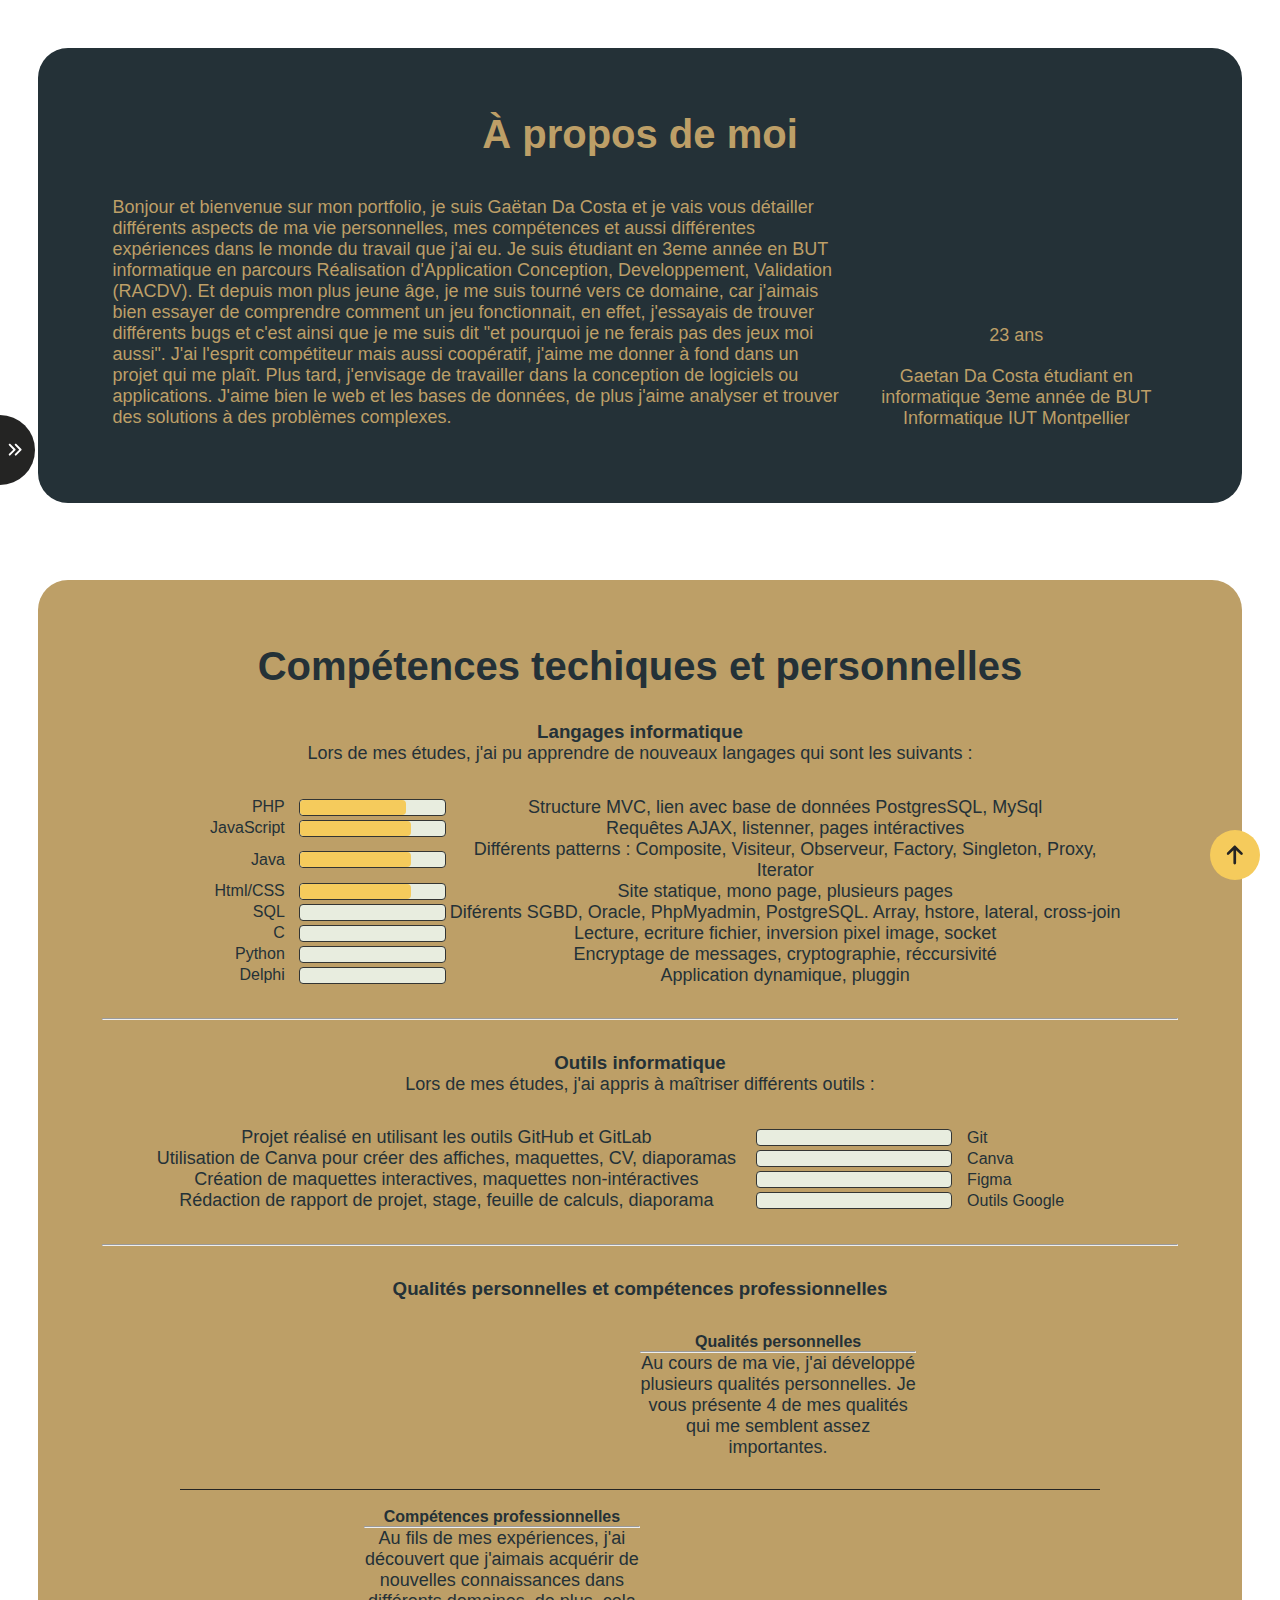
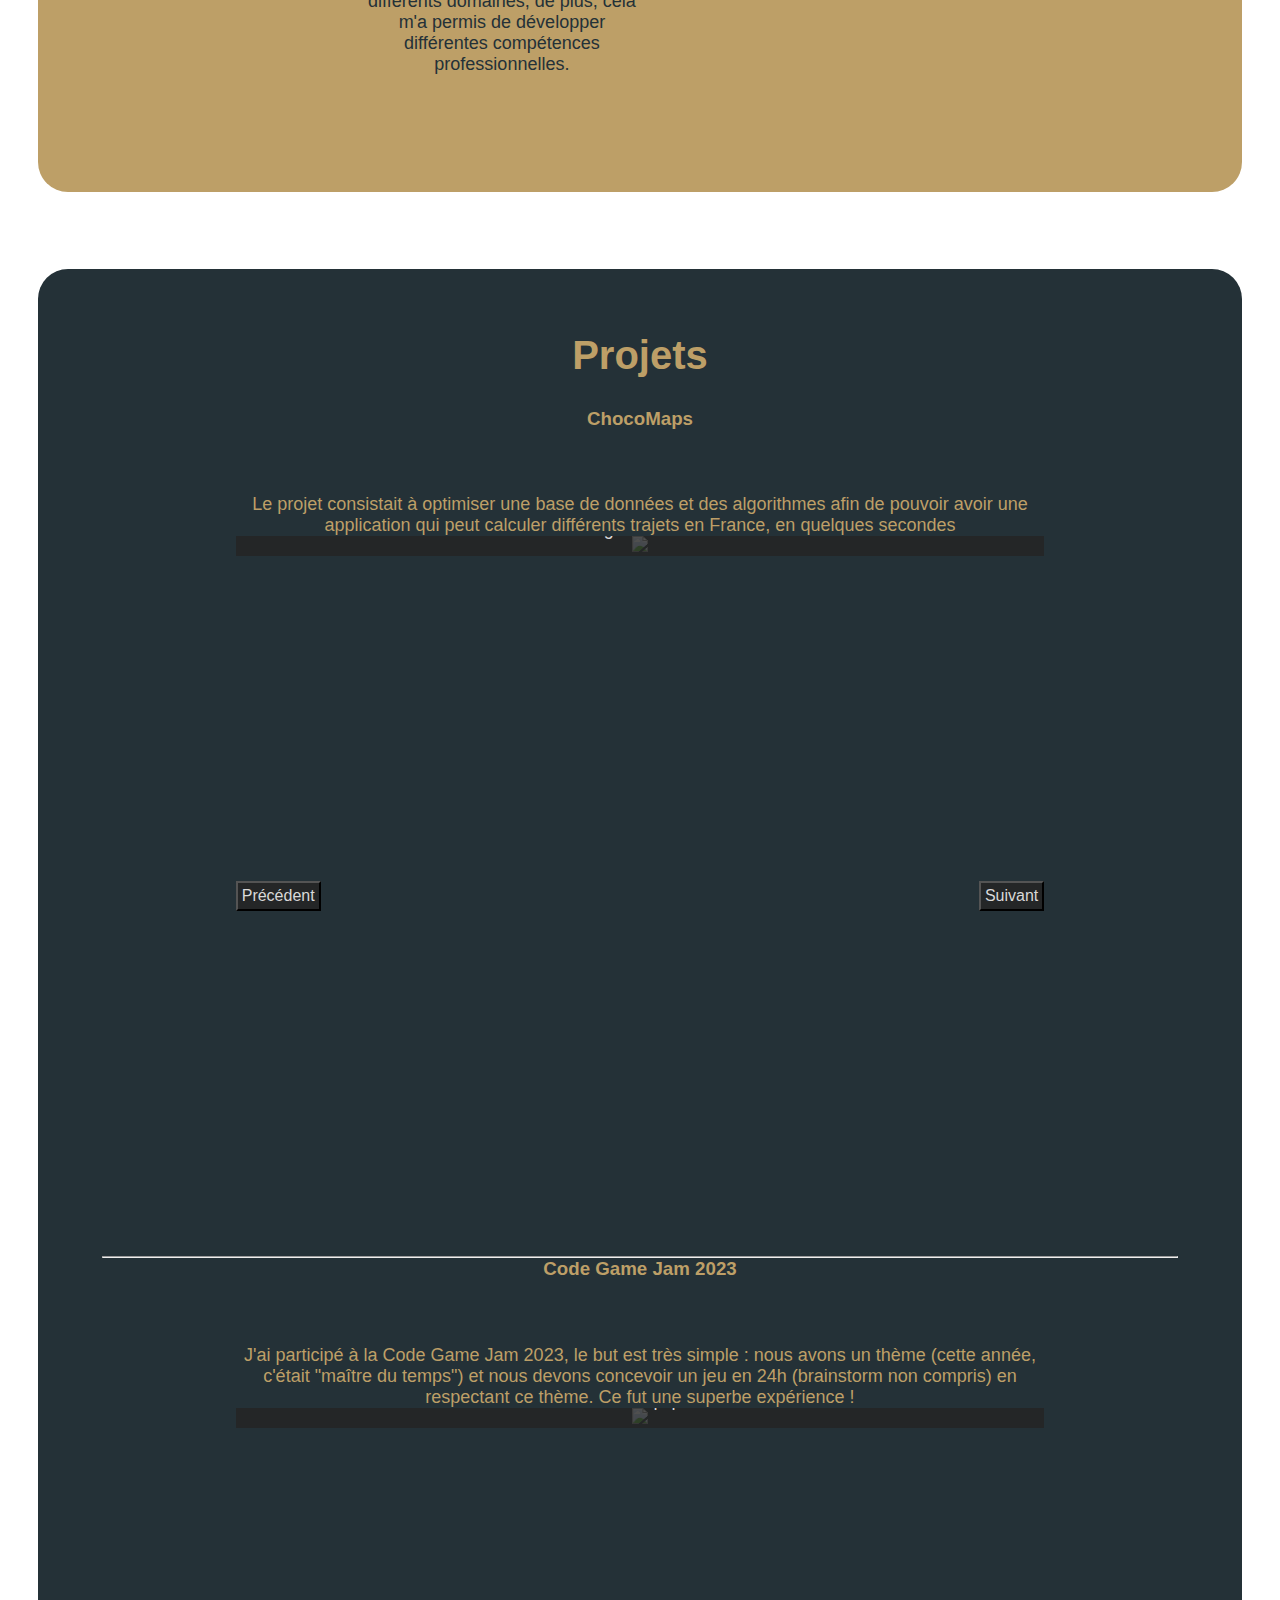
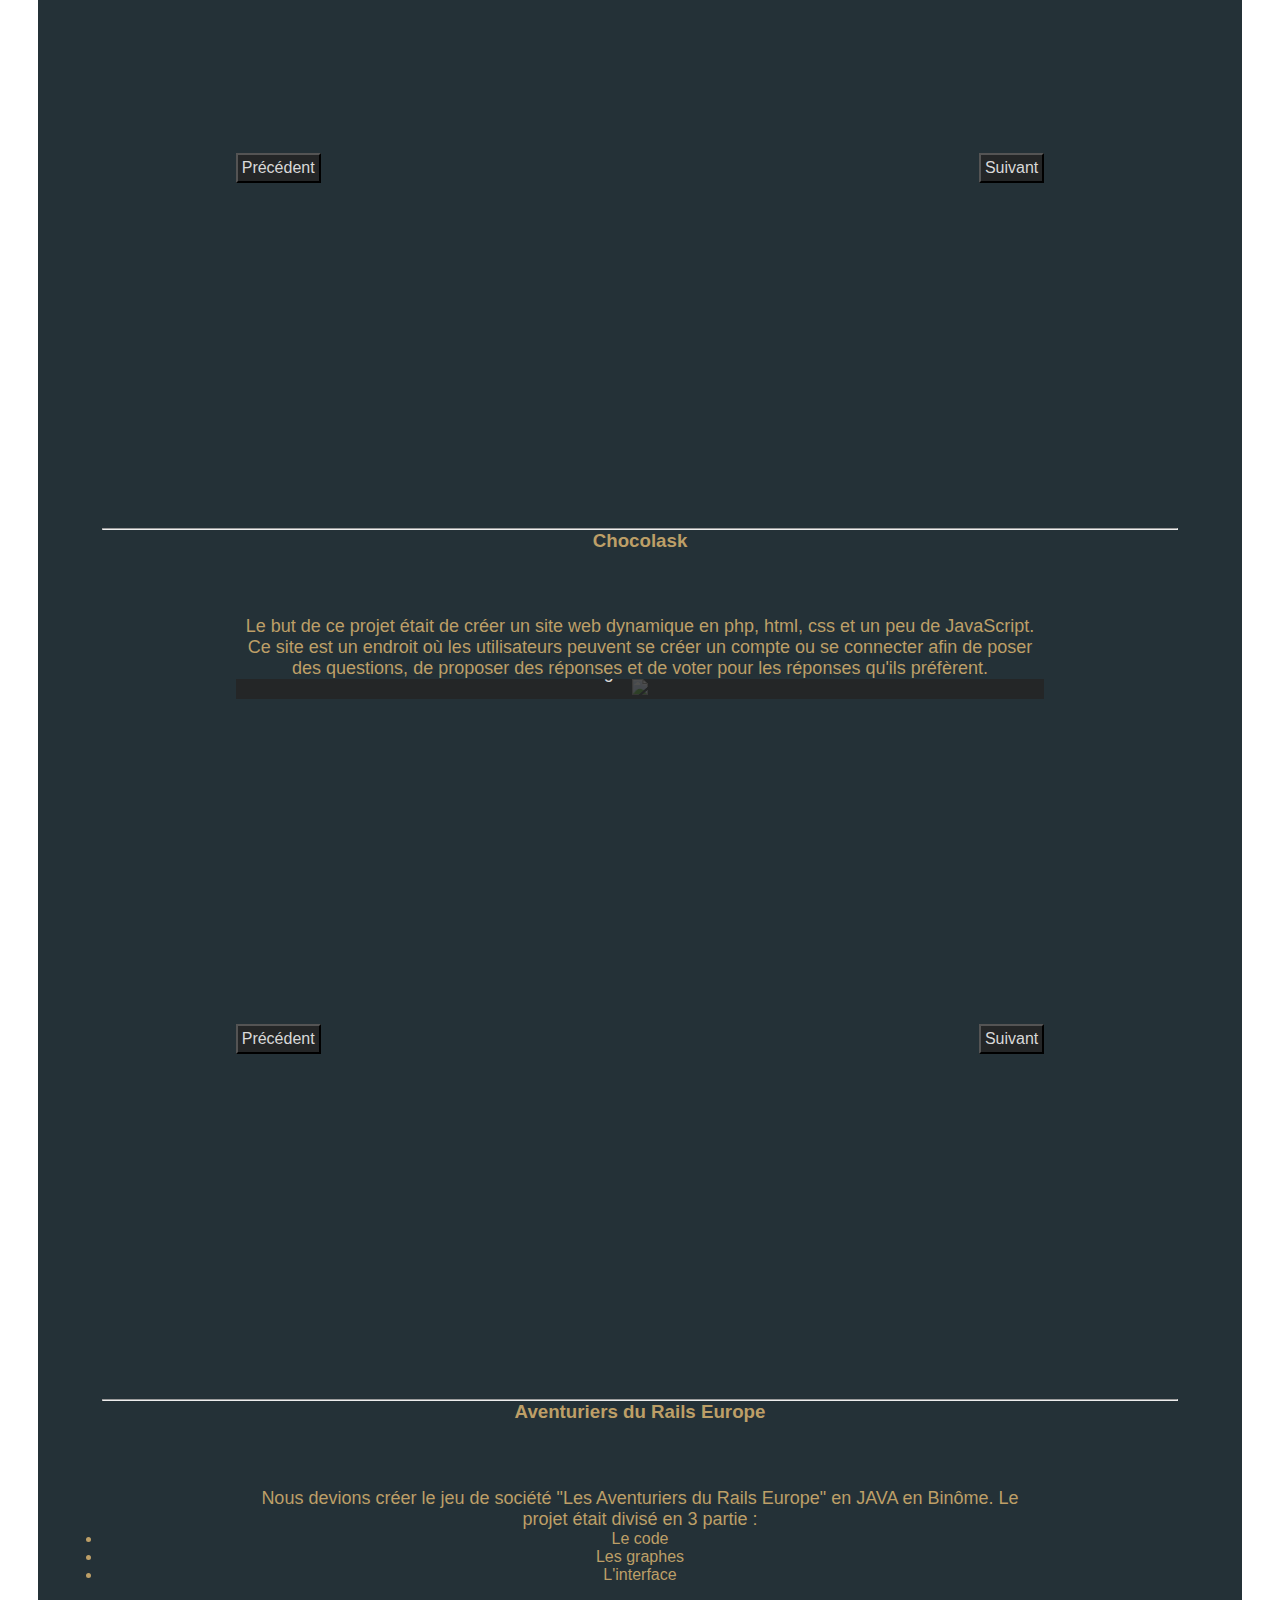
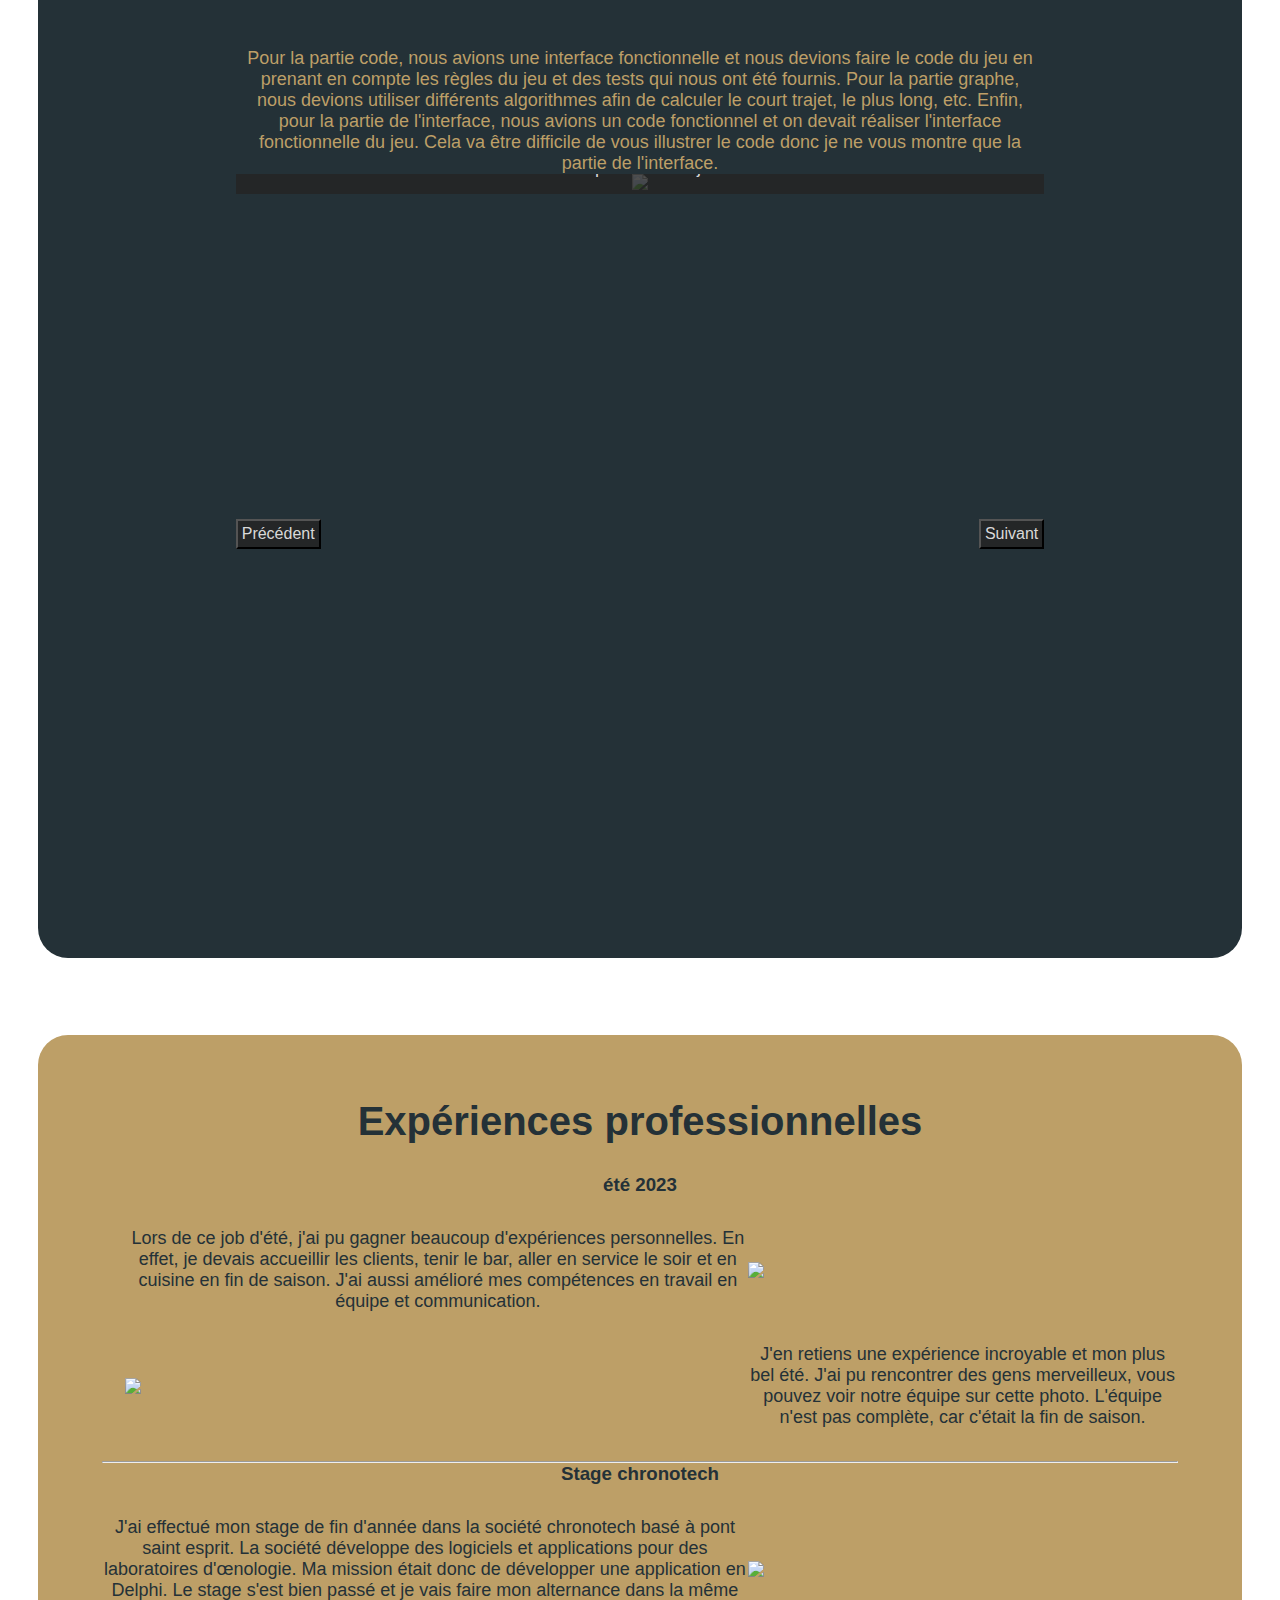
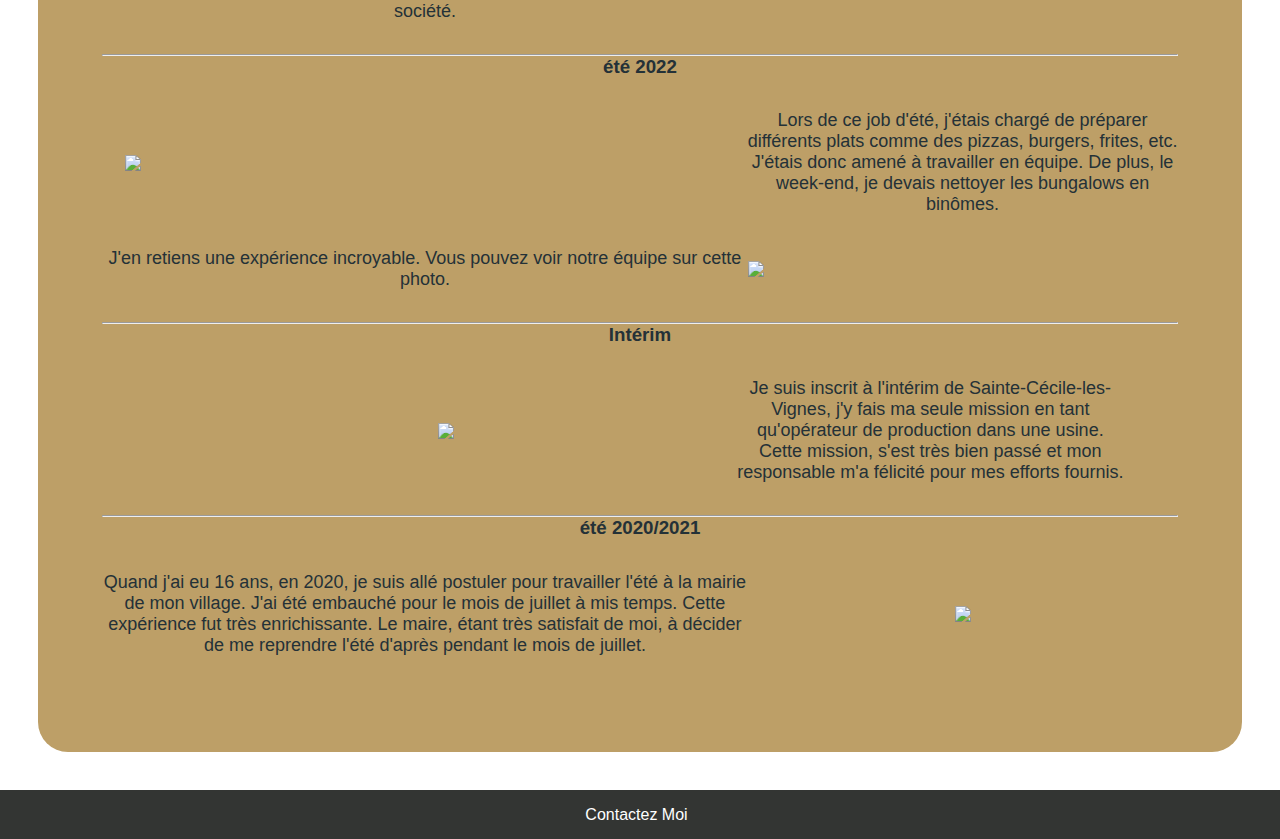
==== commit e4f361de: "refonte du site" ====
--- a/index.html
+++ b/index.html
@@ -120,6 +120,8 @@
                     button.style.left = 5 + "px";
                 }
             }
+
+
         </script>
 
     </div>
@@ -135,563 +137,390 @@
 
 
     <div id="main">
-
         <div class="lecture_bar" id="barre_lecture"></div>
-        <div id="home">
-            <div class="carte-info" onclick="flipCard(this)">
-
-                <!-- Le contenu du recto de la carte -->
-                <div class="front-carte" id="about-me">
-                    <div class="content-carte">
-                        <div class="logo">
-                            <div class="logo1">
-                                <svg id="logo-main" xmlns="http://www.w3.org/2000/svg" height="1em"
-                                    viewBox="0 0 448 512">
-                                    <path
-                                        d="M224 96C135.6 96 64 167.6 64 256s71.6 160 160 160c77.4 0 142-55 156.8-128H256c-17.7 0-32-14.3-32-32s14.3-32 32-32H400c25.8 0 49.6 21.4 47.2 50.6C437.8 389.6 341.4 480 224 480C100.3 480 0 379.7 0 256S100.3 32 224 32c57.4 0 109.7 21.6 149.3 57c13.2 11.8 14.3 32 2.5 45.2s-32 14.3-45.2 2.5C302.3 111.4 265 96 224 96z" />
-                                </svg>
-                            </div>
-                            <div class="logo2">
-                                <svg class="lettre-second" xmlns="http://www.w3.org/2000/svg" height="1em"
-                                    viewBox="0 0 384 512">
-                                    <path
-                                        d="M221.5 51.7C216.6 39.8 204.9 32 192 32s-24.6 7.8-29.5 19.7l-120 288-40 96c-6.8 16.3 .9 35 17.2 41.8s35-.9 41.8-17.2L93.3 384H290.7l31.8 76.3c6.8 16.3 25.5 24 41.8 17.2s24-25.5 17.2-41.8l-40-96-120-288zM264 320H120l72-172.8L264 320z" />
-                                </svg>
-
-                                <svg class="lettre-second" xmlns="http://www.w3.org/2000/svg" height="1em"
-                                    viewBox="0 0 320 512">
-                                    <path
-                                        d="M64 32C28.7 32 0 60.7 0 96V256 416c0 35.3 28.7 64 64 64H288c17.7 0 32-14.3 32-32s-14.3-32-32-32H64V288H224c17.7 0 32-14.3 32-32s-14.3-32-32-32H64V96H288c17.7 0 32-14.3 32-32s-14.3-32-32-32H64z" />
-                                </svg>
-
-                                <svg class="lettre-second" xmlns="http://www.w3.org/2000/svg" height="1em"
-                                    viewBox="0 0 384 512">
-                                    <path
-                                        d="M32 32C14.3 32 0 46.3 0 64S14.3 96 32 96H160V448c0 17.7 14.3 32 32 32s32-14.3 32-32V96H352c17.7 0 32-14.3 32-32s-14.3-32-32-32H192 32z" />
-                                </svg>
-
-                                <svg class="lettre-second" xmlns="http://www.w3.org/2000/svg" height="1em"
-                                    viewBox="0 0 384 512">
-                                    <path
-                                        d="M221.5 51.7C216.6 39.8 204.9 32 192 32s-24.6 7.8-29.5 19.7l-120 288-40 96c-6.8 16.3 .9 35 17.2 41.8s35-.9 41.8-17.2L93.3 384H290.7l31.8 76.3c6.8 16.3 25.5 24 41.8 17.2s24-25.5 17.2-41.8l-40-96-120-288zM264 320H120l72-172.8L264 320z" />
-                                </svg>
-
-                                <svg class="lettre-second" xmlns="http://www.w3.org/2000/svg" height="1em"
-                                    viewBox="0 0 384 512">
-                                    <path
-                                        d="M21.1 33.9c12.7-4.6 26.9-.7 35.5 9.6L320 359.6V64c0-17.7 14.3-32 32-32s32 14.3 32 32V448c0 13.5-8.4 25.5-21.1 30.1s-26.9 .7-35.5-9.6L64 152.4V448c0 17.7-14.3 32-32 32s-32-14.3-32-32V64C0 50.5 8.4 38.5 21.1 33.9z" />
-                                </svg>
-
-                            </div>
-                            <span class="trail"></span>
-                        </div>
-                        <span class="logo-bottom-text">Da Costa</span>
-                    </div>
-                    <span class="bottom-text">Cliquez pour en savoir plus</span>
-                    <div class="border"></div>
-                </div>
-
-                <!-- Le contenu du verso de la carte -->
-                <div class="back-carte">
-                    <div class="info-back-carte">
-                        <div class="haut-carte-back">
-                            <!-- Haut -->
-                            <div class="haut-gauche-back">
-                                <h3>À propos de moi</h3>
-                            </div>
-                            <div class="haut-droit-back">
-                                <div class="img-moi"></div>
-                            </div>
-
-
-                        </div>
-                        <div class="bas-carte-back">
-
-
-                            <div class="bas-gauche-back">
-
-                                <p> Bonjour et bienvenue sur mon portfolio, je suis Gaëtan Da Costa et je vais vous
-                                    détailler différents
-                                    aspects de ma vie personnelles, mes compétences et aussi
-                                    différentes expériences
-                                    dans le monde du travail que j'ai eu. Je suis étudiant en 3eme année en BUT
-                                    informatique en parcours
-                                    Réalisation
-                                    d'Application Conception, Developpement, Validation (RACDV). Et
-                                    depuis mon plus jeune âge, je me suis tourné vers ce domaine, car j'aimais bien
-                                    essayer de
-                                    comprendre comment un jeu fonctionnait, en effet, j'essayais de trouver différents
-                                    bugs et c'est ainsi
-                                    que je me suis dit "et pourquoi je ne ferais pas des jeux moi aussi". J'ai l'esprit
-                                    compétiteur mais
-                                    aussi coopératif, j'aime me donner à fond dans un projet qui me plaît. Plus tard,
-                                    j'envisage de
-                                    travailler dans la conception de logiciels ou applications. J'aime bien le web et
-                                    les bases de données,
-                                    de plus j'aime analyser et trouver des solutions à des problèmes complexes.
+        <!-- Le contenu du verso de la carte -->
+
+
+
+
+        <div id="about-me" class="carte carte-foncee texte-clair">
+            <div>
+                <h3 class="titre-carte">À propos de moi</h3>
+                <div class="grid-carte responsive-reverse">
+                    <div>
+                        <p class="texte-left"> Bonjour et bienvenue sur mon portfolio, je suis Gaëtan Da Costa et je
+                            vais vous
+                            détailler différents
+                            aspects de ma vie personnelles, mes compétences et aussi
+                            différentes expériences
+                            dans le monde du travail que j'ai eu. Je suis étudiant en 3eme année en BUT
+                            informatique en parcours
+                            Réalisation
+                            d'Application Conception, Developpement, Validation (RACDV). Et
+                            depuis mon plus jeune âge, je me suis tourné vers ce domaine, car j'aimais bien
+                            essayer de
+                            comprendre comment un jeu fonctionnait, en effet, j'essayais de trouver différents
+                            bugs et c'est ainsi
+                            que je me suis dit "et pourquoi je ne ferais pas des jeux moi aussi". J'ai l'esprit
+                            compétiteur mais
+                            aussi coopératif, j'aime me donner à fond dans un projet qui me plaît. Plus tard,
+                            j'envisage de
+                            travailler dans la conception de logiciels ou applications. J'aime bien le web et
+                            les bases de données,
+                            de plus j'aime analyser et trouver des solutions à des problèmes complexes.
+                        </p>
+                    </div>
+                    <div style="display: grid;">
+                        <div class="img-moi"></div>
+                        <p id="age"></p>
+                        <p>Gaetan Da Costa
+                            étudiant en informatique
+                            3eme année de BUT Informatique
+                            IUT Montpellier
+                        </p>
+                    </div>
+                </div>
+
+            </div>
+            <script defer>
+                let age = new Date().getFullYear() - new Date("2003-08-29").getFullYear();
+                document.getElementById('age').innerText = age + ' ans';
+            </script>
+        </div>
+        <!-- Le contenu du verso de la carte -->
+        <div id="comp" class="carte carte-claire texte-fonce">
+            <div>
+                <h3 class="titre-carte">Compétences techiques et personnelles</h3>
+                <div class="info-carte-tot">
+                    <div id="lang">
+                        <h3>Langages informatique</h3>
+                        <p>Lors de mes études, j'ai pu apprendre de nouveaux langages qui sont les suivants :</p>
+                        <div class="lang-desc" id="lang-desc">
+                            <div class="lang">
+                                <label for="PHP">PHP</label>
+                                <div id="PHP" class="Progress">
+                                    <div id="PHP_Progress" class="Bar"></div>
+                                </div>
+                            </div>
+                            <div class="desc">
+                                <p>Structure MVC, lien avec base de données PostgresSQL, MySql</p>
+                            </div>
+                            <div class="lang">
+                                <label for="JS">JavaScript</label>
+                                <div id="JS" class="Progress">
+                                    <div id="JS_Progress" class="Bar"></div>
+                                </div>
+                            </div>
+                            <div class="desc">
+                                <p>Requêtes AJAX, listenner, pages intéractives</p>
+                            </div>
+
+                            <div class="lang">
+                                <label for="JAVA">Java</label>
+                                <div id="JAVA" class="Progress">
+                                    <div id="JAVA_Progress" class="Bar"></div>
+                                </div>
+                            </div>
+                            <div class="desc">
+                                <p>Différents patterns : Composite, Visiteur, Observeur, Factory, Singleton, Proxy,
+                                    Iterator</p>
+                            </div>
+                            <div class="lang">
+                                <label for="HTML">Html/CSS</label>
+                                <div id="HTML" class="Progress">
+                                    <div id="HTML_Progress" class="Bar"></div>
+                                </div>
+                            </div>
+                            <div class="desc">
+                                <p>Site statique, mono page, plusieurs pages</p>
+                            </div>
+                            <div class="lang">
+                                <label for="SQL">SQL</label>
+                                <div id="SQL" class="Progress">
+                                    <div id="SQL_Progress" class="Bar"></div>
+                                </div>
+                            </div>
+                            <div class="desc">
+                                <p>Diférents SGBD, Oracle, PhpMyadmin, PostgreSQL. Array, hstore, lateral, cross-join
                                 </p>
                             </div>
-                            <div class="bas-droite-back">
-                                <p id="age"></p>
-                                <p>Gaetan Da Costa
-                                    étudiant en informatique
-                                    3eme année de BUT Informatique
-                                    IUT Montpellier
-                                </p>
-                            </div>
-                        </div>
-
-                    </div>
-                    <script defer>
-                        function flipCard(cible) {
-                            if (cible.classList.contains('flipped')) {
-                                cible.classList.remove('flipped');
-                            }
-                            else
-                                cible.classList.add('flipped');
-                        }
-
-                        let age = new Date().getFullYear() - new Date("2003-08-29").getFullYear();
-                        document.getElementById('age').innerText = age + ' ans';
-                    </script>
-                </div>
-            </div>
-
+                            <div class="lang">
+                                <label for="C">C</label>
+                                <div id="C" class="Progress">
+                                    <div id="C_Progress" class="Bar"></div>
+                                </div>
+                            </div>
+                            <div class="desc">
+                                <p>Lecture, ecriture fichier, inversion pixel image, socket</p>
+                            </div>
+                            <div class="lang">
+                                <label for="Py">Python</label>
+                                <div id="Py" class="Progress">
+                                    <div id="Py_Progress" class="Bar"></div>
+                                </div>
+                            </div>
+                            <div class="desc">
+                                <p>Encryptage de messages, cryptographie, réccursivité</p>
+                            </div>
+                            <div class="lang">
+                                <label for="Delphi">Delphi</label>
+                                <div id="Delphi" class="Progress">
+                                    <div id="Delphi_Progress" class="Bar"></div>
+                                </div>
+                            </div>
+                            <div class="desc">
+                                <p>Application dynamique, pluggin</p>
+                            </div>
+                        </div>
+                        <hr class="w3-opacity trait">
+                    </div>
+                    <div id="outils">
+                        
+                        <div id="outils-desc">
+                            <h3>Outils informatique</h3>
+                            <p>Lors de mes études, j'ai appris à maîtriser différents outils :</p>
+                            <div class="desc-lang" id="desc-lang">
+                                <div class="desc">
+                                    <p>Projet réalisé en utilisant les outils GitHub et GitLab</p>
+                                </div>
+                                <div class="lang">
+                                    <label for="Git">Git</label>
+                                    <div id="Git" class="Progress">
+                                        <div id="Git_Progress" class="Bar"></div>
+                                    </div>
+                                </div>
+                                <div class="desc">
+                                    <p>Utilisation de Canva pour créer des affiches, maquettes, CV, diaporamas</p>
+                                </div>
+                                <div class="lang">
+                                    <label for="Canva">Canva</label>
+                                    <div id="Canva" class="Progress">
+                                        <div id="Canva_Progress" class="Bar"></div>
+                                    </div>
+                                </div>
+                                <div class="desc">
+                                    <p>Création de maquettes interactives, maquettes non-intéractives</p>
+                                </div>
+                                <div class="lang">
+                                    <label for="Fig">Figma</label>
+                                    <div id="Fig" class="Progress">
+                                        <div id="Fig_Progress" class="Bar"></div>
+                                    </div>
+                                </div>
+                                <div class="desc">
+                                    <p>Rédaction de rapport de projet, stage, feuille de calculs, diaporama</p>
+                                </div>
+                                <div class="lang">
+                                    <label for="Docs">Outils Google</label>
+                                    <div id="Docs" class="Progress">
+                                        <div id="Docs_Progress" class="Bar"></div>
+                                    </div>
+                                </div>
+
+
+                            </div>
+                        </div>
+                        <hr class="w3-opacity trait">
+                    </div>
+                    <div id="compPers">
+                        <div>
+                            <h3>Qualités personnelles et compétences professionnelles</h3>
+                            <table class="Compétences">
+                                <tr>
+                                    <td class="diagramme_personnel">
+
+                                        <canvas id="personnelle"></canvas>
+                                        <script src="https://cdn.jsdelivr.net/npm/chart.js"></script>
+                                    </td>
+                                    <td class="desc-comp">
+                                        <h4>Qualités personnelles</h4>
+                                        <hr class="w3-opacity trait">
+                                        <p>Au cours de ma vie, j'ai développé plusieurs qualités personnelles. Je vous
+                                            présente
+                                            4
+                                            de mes qualités qui me semblent assez importantes.</p>
+                                    </td>
+                                </tr>
+                                <tr>
+                                    <td class="desc-comp">
+                                        <h4>Compétences professionnelles</h4>
+                                        <hr class="w3-opacity trait">
+                                        <p>Au fils de mes expériences, j'ai découvert que j'aimais acquérir de nouvelles
+                                            connaissances dans différents domaines, de plus, cela m'a permis de
+                                            développer
+                                            différentes
+                                            compétences professionnelles.</p>
+                                    </td>
+                                    <td class="diagramme_personnel">
+                                        <canvas id="professionnel"></canvas>
+                                    </td>
+                                </tr>
+                            </table>
+
+                        </div>
+                    </div>
+                </div>
+            </div>
         </div>
-
-        <div id="home">
-            <div class="carte-info carte-info-inverse" onclick="flipCard(this)">
-
-                <!-- Le contenu du recto de la carte -->
-                <div class="front-carte" id="comp">
-                    <div class="content-carte">
-                        <div class="logo inverse-logo">
-                            <div class="logo1">
-                                <svg xmlns="http://www.w3.org/2000/svg" height="1em" viewBox="0 0 384 512">
-                                    <path
-                                        d="M329.1 142.9c-62.5-62.5-155.8-62.5-218.3 0s-62.5 163.8 0 226.3s155.8 62.5 218.3 0c12.5-12.5 32.8-12.5 45.3 0s12.5 32.8 0 45.3c-87.5 87.5-221.3 87.5-308.8 0s-87.5-229.3 0-316.8s221.3-87.5 308.8 0c12.5 12.5 12.5 32.8 0 45.3s-32.8 12.5-45.3 0z" />
-                                </svg>
-                            </div>
-                            <div class="logo2">
-
-                                <svg xmlns="http://www.w3.org/2000/svg" height="1em" viewBox="0 0 448 512">
-                                    <path
-                                        d="M224 96a160 160 0 1 0 0 320 160 160 0 1 0 0-320zM448 256A224 224 0 1 1 0 256a224 224 0 1 1 448 0z" />
-                                </svg>
-
-                                <svg xmlns="http://www.w3.org/2000/svg" height="1em" viewBox="0 0 448 512">
-                                    <path
-                                        d="M22.7 33.4c13.5-4.1 28.1 1.1 35.9 12.9L224 294.3 389.4 46.2c7.8-11.7 22.4-17 35.9-12.9S448 49.9 448 64V448c0 17.7-14.3 32-32 32s-32-14.3-32-32V169.7L250.6 369.8c-5.9 8.9-15.9 14.2-26.6 14.2s-20.7-5.3-26.6-14.2L64 169.7V448c0 17.7-14.3 32-32 32s-32-14.3-32-32V64C0 49.9 9.2 37.5 22.7 33.4z" />
-                                </svg>
-
-                                <svg xmlns="http://www.w3.org/2000/svg" height="1em" viewBox="0 0 320 512">
-                                    <path
-                                        d="M0 96C0 60.7 28.7 32 64 32h96c88.4 0 160 71.6 160 160s-71.6 160-160 160H64v96c0 17.7-14.3 32-32 32s-32-14.3-32-32V320 96zM64 288h96c53 0 96-43 96-96s-43-96-96-96H64V288z" />
-                                </svg>
-
-                                <svg xmlns="http://www.w3.org/2000/svg" height="1em" viewBox="0 0 320 512">
-                                    <path
-                                        d="M64 32C28.7 32 0 60.7 0 96V256 416c0 35.3 28.7 64 64 64H288c17.7 0 32-14.3 32-32s-14.3-32-32-32H64V288H224c17.7 0 32-14.3 32-32s-14.3-32-32-32H64V96H288c17.7 0 32-14.3 32-32s-14.3-32-32-32H64z" />
-                                </svg>
-
-                                <svg xmlns="http://www.w3.org/2000/svg" height="1em" viewBox="0 0 384 512">
-                                    <path
-                                        d="M32 32C14.3 32 0 46.3 0 64S14.3 96 32 96H160V448c0 17.7 14.3 32 32 32s32-14.3 32-32V96H352c17.7 0 32-14.3 32-32s-14.3-32-32-32H192 32z" />
-                                </svg>
-
-                                <svg xmlns="http://www.w3.org/2000/svg" height="1em" viewBox="0 0 320 512">
-                                    <path
-                                        d="M64 32C28.7 32 0 60.7 0 96V256 416c0 35.3 28.7 64 64 64H288c17.7 0 32-14.3 32-32s-14.3-32-32-32H64V288H224c17.7 0 32-14.3 32-32s-14.3-32-32-32H64V96H288c17.7 0 32-14.3 32-32s-14.3-32-32-32H64z" />
-                                </svg>
-
-                                <svg xmlns="http://www.w3.org/2000/svg" height="1em" viewBox="0 0 384 512">
-                                    <path
-                                        d="M21.1 33.9c12.7-4.6 26.9-.7 35.5 9.6L320 359.6V64c0-17.7 14.3-32 32-32s32 14.3 32 32V448c0 13.5-8.4 25.5-21.1 30.1s-26.9 .7-35.5-9.6L64 152.4V448c0 17.7-14.3 32-32 32s-32-14.3-32-32V64C0 50.5 8.4 38.5 21.1 33.9z" />
-                                </svg>
-
-                                <svg xmlns="http://www.w3.org/2000/svg" height="1em" viewBox="0 0 384 512">
-                                    <path
-                                        d="M329.1 142.9c-62.5-62.5-155.8-62.5-218.3 0s-62.5 163.8 0 226.3s155.8 62.5 218.3 0c12.5-12.5 32.8-12.5 45.3 0s12.5 32.8 0 45.3c-87.5 87.5-221.3 87.5-308.8 0s-87.5-229.3 0-316.8s221.3-87.5 308.8 0c12.5 12.5 12.5 32.8 0 45.3s-32.8 12.5-45.3 0z" />
-                                </svg>
-
-                                <svg xmlns="http://www.w3.org/2000/svg" height="1em" viewBox="0 0 320 512">
-                                    <path
-                                        d="M64 32C28.7 32 0 60.7 0 96V256 416c0 35.3 28.7 64 64 64H288c17.7 0 32-14.3 32-32s-14.3-32-32-32H64V288H224c17.7 0 32-14.3 32-32s-14.3-32-32-32H64V96H288c17.7 0 32-14.3 32-32s-14.3-32-32-32H64z" />
-                                </svg>
-
-                                <svg xmlns="http://www.w3.org/2000/svg" height="1em" viewBox="0 0 320 512">
-                                    <path
-                                        d="M99.1 105.4C79 114 68.2 127.2 65.2 144.8c-2.4 14.1-.7 23.2 2 29.4c2.8 6.3 7.9 12.4 16.7 18.6c19.2 13.4 48.3 22.1 84.9 32.5c1 .3 1.9 .6 2.9 .8c32.7 9.3 72 20.6 100.9 40.7c15.7 10.9 29.9 25.5 38.6 45.1c8.8 19.8 10.8 42 6.6 66.3c-7.3 42.5-35.3 71.7-71.8 87.3c-35.4 15.2-79.1 17.9-123.7 10.9l-.2 0 0 0c-24-3.9-62.7-17.1-87.6-25.6c-4.8-1.7-9.2-3.1-12.8-4.3C5.1 440.8-3.9 422.7 1.6 405.9s23.7-25.8 40.5-20.3c4.9 1.6 10.2 3.4 15.9 5.4c25.4 8.6 56.4 19.2 74.4 22.1c36.8 5.7 67.5 2.5 88.5-6.5c20.1-8.6 30.8-21.8 33.9-39.4c2.4-14.1 .7-23.2-2-29.4c-2.8-6.3-7.9-12.4-16.7-18.6c-19.2-13.4-48.3-22.1-84.9-32.5c-1-.3-1.9-.6-2.9-.8c-32.7-9.3-72-20.6-100.9-40.7c-15.7-10.9-29.9-25.5-38.6-45.1c-8.8-19.8-10.8-42-6.6-66.3l31.5 5.5L2.1 133.9C9.4 91.4 37.4 62.2 73.9 46.6c35.4-15.2 79.1-17.9 123.7-10.9c13 2 52.4 9.6 66.6 13.4c17.1 4.5 27.2 22.1 22.7 39.2s-22.1 27.2-39.2 22.7c-11.2-3-48.1-10.2-60.1-12l4.9-31.5-4.9 31.5c-36.9-5.8-67.5-2.5-88.6 6.5z" />
-                                </svg>
-
-
-
-                            </div>
-                            <span class="trail"></span>
-                        </div>
-                        <span class="logo-bottom-text">Informatique</span>
-                    </div>
-                    <span class="bottom-text">Cliquez pour en savoir plus</span>
-                    <div class="border"></div>
-                </div>
-
-                <!-- Le contenu du verso de la carte -->
-                <div class="back-carte">
-                    <div class="info-back-carte-inverse">
-                        <div class="haut-carte-back-inverse">
-                            <!-- Haut -->
-                            <div class="haut-gauche-back">
-                                <h3>À propos de moi</h3>
-                            </div>
-                            <div class="haut-droit-back">
-                                <div class="img-moi"></div>
-                            </div>
-
-
-                        </div>
-                        <div class="bas-carte-back">
-
-
-                            <div class="bas-gauche-back">
-
-                                <p> test texte
-                                </p>
-                            </div>
-                            <div class="bas-droite-back">
-
-                                <p>autre test
-                                </p>
-                            </div>
-                        </div>
-
-                    </div>
-                    <script defer>
-                        function flipCard(cible) {
-                            if (cible.classList.contains('flipped')) {
-                                cible.classList.remove('flipped');
-                            }
-                            else
-                                cible.classList.add('flipped');
-                        }
-                    </script>
-                </div>
-            </div>
-
+        <div id="proj" class="carte carte-foncee texte-clair">
+            <div>
+                <h3 class="titre-carte">Projets</h3>
+                <div>
+                    <div class="total_projet">
+                        <h3 id="Chocomaps">ChocoMaps</h3>
+
+                        <p class="desc-projet">Le projet consistait à optimiser une base de données et des algorithmes afin
+                            de pouvoir avoir une application qui peut calculer différents trajets en France, en quelques
+                            secondes</p>
+
+                        <div class="carrousel2">
+    
+                            <div class="diapo active">
+                                <img
+                                    src="https://cdn.discordapp.com/attachments/782961560061476894/1095383038793371670/image.png">
+                                <p>Page d'accueil</p>
+                            </div>
+                            <div class="diapo">
+                                <img
+                                    src="https://cdn.discordapp.com/attachments/782961560061476894/1094682525345001533/image.png">
+                                <p>Graphe pour notre algorithme</p>
+                            </div>
+    
+                            <button class="btn-carrousel prev">Précédent</button>
+                            <button class="btn-carrousel next">Suivant</button>
+                        </div>
+
+    
+                    </div>
+                    <hr class="w3-opacity trait">
+                    <div class="total_projet">
+                       
+                        <h3 id="CGJ">Code Game Jam 2023</h3>
+
+                        <p class="desc-projet">J'ai participé à la Code Game Jam 2023, le but est très simple : nous avons
+                            un thème (cette année, c'était "maître du temps") et nous devons concevoir un jeu en 24h
+                            (brainstorm non compris) en respectant ce thème.
+                            Ce fut une superbe expérience !</p>
+
+                        <div class="carrousel2">
+    
+                            <div class="diapo active">
+                                <img
+                                    src="https://cdn.discordapp.com/attachments/782961560061476894/1094647796558221352/20230124_131642.png">
+                                <p>Notre équipe</p>
+                            </div>
+                            <div class="diapo">
+                                <img
+                                    src="https://cdn.discordapp.com/attachments/894639303827808378/1094647233066061844/image.png">
+                                <p>Moi en train de travailler</p>
+                            </div>
+    
+                            <button class="btn-carrousel prev">Précédent</button>
+                            <button class="btn-carrousel next">Suivant</button>
+                        </div>
+
+    
+                    </div>
+                    <hr class="w3-opacity trait">
+                    <div class="total_projet">
+                        
+                        <h3 id="Chocolask">Chocolask</h3>
+
+                        <p class="desc-projet">Le but de ce projet était de créer un site web dynamique en php, html, css et
+                            un
+                            peu de JavaScript. Ce site est un endroit où les utilisateurs peuvent se créer un compte ou se
+                            connecter afin de poser des questions, de proposer des réponses et de voter pour les réponses
+                            qu'ils
+                            préfèrent.</p>
+
+                        <div class="carrousel2">
+    
+                            <div class="diapo active">
+                                <img
+                                    src="https://cdn.discordapp.com/attachments/782961560061476894/1093527642109661245/questions-chocolask.jpg">
+                                <p>Page d'accueil</p>
+                            </div>
+                            <div class="diapo">
+                                <img
+                                    src="https://cdn.discordapp.com/attachments/782961560061476894/1093527642977878046/login-chocolask.jpg">
+                                <p>Page de connextion</p>
+                            </div>
+                            <div class="diapo">
+                                <img
+                                    src="https://cdn.discordapp.com/attachments/782961560061476894/1093527642361315459/profil-chocolask.jpg">
+                                <p>Page de profil</p>
+                            </div>
+                            <div class="diapo">
+                                <img
+                                    src="https://cdn.discordapp.com/attachments/782961560061476894/1093527643233714236/home-chocolask.jpg">
+                                <p>Page des Questions</p>
+                            </div>
+                            <div class="diapo">
+                                <img
+                                    src="https://cdn.discordapp.com/attachments/894639303827808378/1092704817014644756/image.png">
+                                <p>Page admin pour voir les utilisateurs</p>
+                            </div>
+                            <div class="diapo">
+                                <img
+                                    src="https://cdn.discordapp.com/attachments/782961560061476894/1093527644114518036/create-chocolask.jpg">
+                                <p>Page de création de question</p>
+                            </div>
+                            <button class="btn-carrousel prev">Précédent</button>
+                            <button class="btn-carrousel next">Suivant</button>
+                        </div>
+  
+                    </div>
+                    <hr class="w3-opacity trait">
+                    <div class="total_projet">
+                        <h3 id="AVD">Aventuriers du Rails Europe</h3>
+
+                        <p class="desc-projet">Nous devions créer le jeu de société "Les Aventuriers du Rails Europe" en
+                            JAVA en
+                            Binôme. Le projet était divisé en 3 partie :</p>
+                        <ul>
+                            <li>Le code</li>
+                            <li>Les graphes</li>
+                            <li>L'interface</li>
+                        </ul>
+                        <p class="desc-projet">Pour la partie code, nous avions une interface fonctionnelle et nous devions
+                            faire le
+                            code du jeu en prenant en compte les règles du jeu et des tests qui nous ont été fournis. Pour
+                            la
+                            partie graphe, nous devions utiliser différents algorithmes afin de calculer le court trajet, le
+                            plus
+                            long, etc. Enfin, pour la partie de l'interface, nous avions un code fonctionnel et on devait
+                            réaliser l'interface fonctionnelle du jeu. Cela va être difficile de vous illustrer le code donc
+                            je
+                            ne vous montre que la partie de l'interface.</p>
+
+                        <div class="carrousel2">
+    
+                            <div class="diapo active">
+                                <img
+                                    src="https://cdn.discordapp.com/attachments/894639303827808378/1095390832661626920/image.png">
+                                <p>Maquette du Projet</p>
+                            </div>
+                            <div class="diapo">
+                                <img
+                                    src="https://cdn.discordapp.com/attachments/782961560061476894/1093616417603067945/interFaceFinale-AVD.jpg">
+                                <p>Interface finale</p>
+                            </div>
+    
+                            <button class="btn-carrousel prev">Précédent</button>
+                            <button class="btn-carrousel next">Suivant</button>
+                        </div>
+                    </div>
+                </div>
+
+            </div>
         </div>
-
-
-        <div class="w3-content w3-justify w3-text-grey w3-padding-64 fondGris" id="comp">
-            <h2 class="w3-text-light-grey">Mes Compétences</h2>
-            <hr class="w3-opacity trait">
-            <div id="lang">
-                <h3>Langages informatique</h3>
-                <p>Lors de mes études, j'ai pu apprendre de nouveaux langages qui sont les suivants :</p>
-                <div class="lang-desc" id="lang-desc">
-                    <div class="lang">
-                        <label for="PHP">PHP</label>
-                        <div id="PHP" class="Progress">
-                            <div id="PHP_Progress" class="Bar"></div>
-                        </div>
-                    </div>
-                    <div class="desc">
-                        <p>Structure MVC, lien avec base de données PostgresSQL, PHPMyAdmin</p>
-                    </div>
-                    <div class="lang">
-                        <label for="JS">JavaScript</label>
-                        <div id="JS" class="Progress">
-                            <div id="JS_Progress" class="Bar"></div>
-                        </div>
-                    </div>
-                    <div class="desc">
-                        <p>Requêtes AJAX, listenner, pages intéractives</p>
-                    </div>
-
-                    <div class="lang">
-                        <label for="JAVA">Java</label>
-                        <div id="JAVA" class="Progress">
-                            <div id="JAVA_Progress" class="Bar"></div>
-                        </div>
-                    </div>
-                    <div class="desc">
-                        <p>Différents patterns : Composite, Visiteur, Observeur, Factory, Singleton, Proxy, Iterator</p>
-                    </div>
-                    <div class="lang">
-                        <label for="HTML">Html/CSS</label>
-                        <div id="HTML" class="Progress">
-                            <div id="HTML_Progress" class="Bar"></div>
-                        </div>
-                    </div>
-                    <div class="desc">
-                        <p>Site statique, mono page, plusieurs pages</p>
-                    </div>
-                    <div class="lang">
-                        <label for="SQL">SQL</label>
-                        <div id="SQL" class="Progress">
-                            <div id="SQL_Progress" class="Bar"></div>
-                        </div>
-                    </div>
-                    <div class="desc">
-                        <p>Diférents SGBD, Oracle, PhpMyadmin, PostgreSQL. Array, hstore, lateral, cross-join</p>
-                    </div>
-                    <div class="lang">
-                        <label for="C">C</label>
-                        <div id="C" class="Progress">
-                            <div id="C_Progress" class="Bar"></div>
-                        </div>
-                    </div>
-                    <div class="desc">
-                        <p>Lecture, ecriture fichier, inversion pixel image, socket</p>
-                    </div>
-                    <div class="lang">
-                        <label for="Py">Python</label>
-                        <div id="Py" class="Progress">
-                            <div id="Py_Progress" class="Bar"></div>
-                        </div>
-                    </div>
-                    <div class="desc">
-                        <p>Encryptage de messages, cryptographie, réccursivité</p>
-                    </div>
-                    <div class="lang">
-                        <label for="Delphi">Delphi</label>
-                        <div id="Delphi" class="Progress">
-                            <div id="Delphi_Progress" class="Bar"></div>
-                        </div>
-                    </div>
-                    <div class="desc">
-                        <p>Application dynamique, pluggin</p>
-                    </div>
-                </div>
-            </div>
-            <div id="outils">
-                <hr class="w3-opacity trait">
-                <div id="outils-desc">
-                    <h3>Outils informatique</h3>
-                    <p>Lors de mes études, j'ai appris à maîtriser différents outils :</p>
-                    <div class="desc-lang" id="desc-lang">
-                        <div class="desc">
-                            <p>Projet réalisé en utilisant les outils GitHub et GitLab</p>
-                        </div>
-                        <div class="lang">
-                            <label for="Git">Git</label>
-                            <div id="Git" class="Progress">
-                                <div id="Git_Progress" class="Bar"></div>
-                            </div>
-                        </div>
-                        <div class="desc">
-                            <p>Utilisation de Canva pour créer des affiches, maquettes, CV, diaporamas</p>
-                        </div>
-                        <div class="lang">
-                            <label for="Canva">Canva</label>
-                            <div id="Canva" class="Progress">
-                                <div id="Canva_Progress" class="Bar"></div>
-                            </div>
-                        </div>
-                        <div class="desc">
-                            <p>Création de maquettes interactives, maquettes non-intéractives</p>
-                        </div>
-                        <div class="lang">
-                            <label for="Fig">Figma</label>
-                            <div id="Fig" class="Progress">
-                                <div id="Fig_Progress" class="Bar"></div>
-                            </div>
-                        </div>
-                        <div class="desc">
-                            <p>Rédaction de rapport de projet, stage, feuille de calculs, diaporama</p>
-                        </div>
-                        <div class="lang">
-                            <label for="Docs">Outils Google</label>
-                            <div id="Docs" class="Progress">
-                                <div id="Docs_Progress" class="Bar"></div>
-                            </div>
-                        </div>
-
-
-                    </div>
-                </div>
-            </div>
-            <div id="compPers">
-                <hr class="w3-opacity trait">
-                <div>
-                    <h3>Qualités personnelles et compétences professionnelles</h3>
-                    <table class="Compétences">
-                        <tr>
-                            <td class="diagramme_personnel">
-
-                                <canvas id="personnelle"></canvas>
-                                <script src="https://cdn.jsdelivr.net/npm/chart.js"></script>
-                            </td>
-                            <td class="desc-comp">
-                                <h4>Qualités personnelles</h4>
-                                <hr class="w3-opacity trait">
-                                <p>Au cours de ma vie, j'ai développé plusieurs qualités personnelles. Je vous présente
-                                    4
-                                    de mes qualités qui me semblent assez importantes.</p>
-                            </td>
-                        </tr>
-                        <tr>
-                            <td class="desc-comp">
-                                <h4>Compétences professionnelles</h4>
-                                <hr class="w3-opacity trait">
-                                <p>Au fils de mes expériences, j'ai découvert que j'aimais acquérir de nouvelles
-                                    connaissances dans différents domaines, de plus, cela m'a permis de développer
-                                    différentes
-                                    compétences professionnelles.</p>
-                            </td>
-                            <td class="diagramme_personnel">
-                                <canvas id="professionnel"></canvas>
-                            </td>
-                        </tr>
-                    </table>
-
-                </div>
-            </div>
-        </div>
-        <div class="fondBlanc">
-            <div class="w3-content w3-justify w3-text-grey w3-padding-64" id="proj">
-                <h2 class="w3-text-light-grey">Mes Projets</h2>
-
-
-                <div class="total_projet">
-                    <hr class="w3-opacity trait">
-                    <h3 id="Chocomaps">ChocoMaps</h3>
-                    <div class="carrousel2">
-
-                        <div class="diapo active">
-                            <img
-                                src="https://cdn.discordapp.com/attachments/782961560061476894/1095383038793371670/image.png">
-                            <p>Page d'accueil</p>
-                        </div>
-                        <div class="diapo">
-                            <img
-                                src="https://cdn.discordapp.com/attachments/782961560061476894/1094682525345001533/image.png">
-                            <p>Graphe pour notre algorithme</p>
-                        </div>
-
-                        <button class="btn-carrousel prev">Précédent</button>
-                        <button class="btn-carrousel next">Suivant</button>
-                    </div>
-                    <p class="desc-projet">Le projet consistait à optimiser une base de données et des algorithmes afin
-                        de pouvoir avoir une application qui peut calculer différents trajets en France, en quelques
-                        secondes</p>
-
-                </div>
-                <div class="total_projet">
-                    <hr class="w3-opacity trait">
-                    <h3 id="CGJ">Code Game Jam 2023</h3>
-                    <div class="carrousel2">
-
-                        <div class="diapo active">
-                            <img
-                                src="https://cdn.discordapp.com/attachments/782961560061476894/1094647796558221352/20230124_131642.png">
-                            <p>Notre équipe</p>
-                        </div>
-                        <div class="diapo">
-                            <img
-                                src="https://cdn.discordapp.com/attachments/894639303827808378/1094647233066061844/image.png">
-                            <p>Moi en train de travailler</p>
-                        </div>
-
-                        <button class="btn-carrousel prev">Précédent</button>
-                        <button class="btn-carrousel next">Suivant</button>
-                    </div>
-                    <p class="desc-projet">J'ai participé à la Code Game Jam 2023, le but est très simple : nous avons
-                        un thème (cette année, c'était "maître du temps") et nous devons concevoir un jeu en 24h
-                        (brainstorm non compris) en respectant ce thème.
-                        Ce fut une superbe expérience !</p>
-
-                </div>
-
-                <div class="total_projet">
-                    <hr class="w3-opacity trait">
-                    <h3 id="Chocolask">Chocolask</h3>
-                    <div class="carrousel2">
-
-                        <div class="diapo active">
-                            <img
-                                src="https://cdn.discordapp.com/attachments/782961560061476894/1093527642109661245/questions-chocolask.jpg">
-                            <p>Page d'accueil</p>
-                        </div>
-                        <div class="diapo">
-                            <img
-                                src="https://cdn.discordapp.com/attachments/782961560061476894/1093527642977878046/login-chocolask.jpg">
-                            <p>Page de connextion</p>
-                        </div>
-                        <div class="diapo">
-                            <img
-                                src="https://cdn.discordapp.com/attachments/782961560061476894/1093527642361315459/profil-chocolask.jpg">
-                            <p>Page de profil</p>
-                        </div>
-                        <div class="diapo">
-                            <img
-                                src="https://cdn.discordapp.com/attachments/782961560061476894/1093527643233714236/home-chocolask.jpg">
-                            <p>Page des Questions</p>
-                        </div>
-                        <div class="diapo">
-                            <img
-                                src="https://cdn.discordapp.com/attachments/894639303827808378/1092704817014644756/image.png">
-                            <p>Page admin pour voir les utilisateurs</p>
-                        </div>
-                        <div class="diapo">
-                            <img
-                                src="https://cdn.discordapp.com/attachments/782961560061476894/1093527644114518036/create-chocolask.jpg">
-                            <p>Page de création de question</p>
-                        </div>
-                        <button class="btn-carrousel prev">Précédent</button>
-                        <button class="btn-carrousel next">Suivant</button>
-                    </div>
-                    <p class="desc-projet">Le but de ce projet était de créer un site web dynamique en php, html, css et
-                        un
-                        peu de JavaScript. Ce site est un endroit où les utilisateurs peuvent se créer un compte ou se
-                        connecter afin de poser des questions, de proposer des réponses et de voter pour les réponses
-                        qu'ils
-                        préfèrent.</p>
-                </div>
-                <div class="total_projet">
-                    <hr class="w3-opacity trait">
-                    <h3 id="AVD">Aventuriers du Rails Europe</h3>
-                    <div class="carrousel2">
-
-                        <div class="diapo active">
-                            <img
-                                src="https://cdn.discordapp.com/attachments/894639303827808378/1095390832661626920/image.png">
-                            <p>Maquette du Projet</p>
-                        </div>
-                        <div class="diapo">
-                            <img
-                                src="https://cdn.discordapp.com/attachments/782961560061476894/1093616417603067945/interFaceFinale-AVD.jpg">
-                            <p>Interface finale</p>
-                        </div>
-
-                        <button class="btn-carrousel prev">Précédent</button>
-                        <button class="btn-carrousel next">Suivant</button>
-                    </div>
-                    <p class="desc-projet">Nous devions créer le jeu de société "Les Aventuriers du Rails Europe" en
-                        JAVA en
-                        Binôme. Le projet était divisé en 3 partie :</p>
-                    <ul>
-                        <li>Le code</li>
-                        <li>Les graphes</li>
-                        <li>L'interface</li>
-                    </ul>
-                    <p class="desc-projet">Pour la partie code, nous avions une interface fonctionnelle et nous devions
-                        faire le
-                        code du jeu en prenant en compte les règles du jeu et des tests qui nous ont été fournis. Pour
-                        la
-                        partie graphe, nous devions utiliser différents algorithmes afin de calculer le court trajet, le
-                        plus
-                        long, etc. Enfin, pour la partie de l'interface, nous avions un code fonctionnel et on devait
-                        réaliser l'interface fonctionnelle du jeu. Cela va être difficile de vous illustrer le code donc
-                        je
-                        ne vous montre que la partie de l'interface.</p>
-                </div>
-            </div>
-        </div>
-        <div class="w3-content w3-justify w3-text-grey w3-padding-64 fondGris" id="jobs">
-            <h2 class="w3-text-light-grey">Mes expériences professionnelles</h2>
-            <div class="exps">
-                <hr class="w3-opacity trait">
-                <h3 id="ete_2023">été 2023</h3>
-                <div class="desc-lang">
+        
+        <div id="jobs" class="carte carte-claire texte-fonce">
+            <div>
+                <h3 class="titre-carte">Expériences professionnelles</h3>
+                <div class="info-carte-tot">
+                    <h3 id="ete_2023">été 2023</h3>
+                <div class="desc-lang responsive">
 
                     <div class="lang">
                         <p>Lors de ce job d'été, j'ai pu gagner beaucoup d'expériences personnelles. En effet, je
@@ -704,7 +533,8 @@
                         <img class="ete"
                             src="https://cdn.discordapp.com/attachments/782961560061476894/1145323855246790729/IMG_20230826_215917.jpg">
                     </div>
-
+                </div>
+                <div class="desc-lang responsive-reverse">
 
                     <div class="desc">
                         <img class="ete"
@@ -718,7 +548,7 @@
                 </div>
                 <hr class="w3-opacity trait">
                 <h3 id="stage_chrtec">Stage chronotech</h3>
-                <div class="desc-lang">
+                <div class="desc-lang responsive">
                     <div class="lang">
                         <p>J'ai effectué mon stage de fin d'année dans la société chronotech basé à pont saint
                             esprit. La société développe des logiciels et applications pour des laboratoires
@@ -733,7 +563,7 @@
                 </div>
                 <hr class="w3-opacity trait">
                 <h3 id="ete_2022">été 2022</h3>
-                <div class="desc-lang">
+                <div class="desc-lang responsive">
                     <div class="desc">
                         <img class="ete"
                             src="https://cdn.discordapp.com/attachments/782961560061476894/1094645839915405332/20220803_185618007.jpg">
@@ -743,7 +573,8 @@
                             burgers, frites, etc. J'étais donc amené à travailler en équipe. De plus, le week-end,
                             je devais nettoyer les bungalows en binômes.</p>
                     </div>
-
+                </div>
+                    <div class="desc-lang responsive-reverse">
 
                     <div class="lang">
                         <p>J'en retiens une expérience incroyable. Vous pouvez voir notre équipe sur cette photo.
@@ -758,7 +589,7 @@
                 <div>
                     <hr class="w3-opacity trait">
                     <h3 id="Interim">Intérim</h3>
-                    <div class="desc-lang">
+                    <div class="desc-lang responsive">
                         <div class="desc">
                             <img
                                 src="https://cdn.discordapp.com/attachments/782961560061476894/1094643145150582834/triangle.jpg">
@@ -773,7 +604,7 @@
                 </div>
                 <hr class="w3-opacity trait">
                 <h3 id="ete_20202021">été 2020/2021</h3>
-                <div class="desc-lang">
+                <div class="desc-lang responsive">
                     <div class="lang">
                         <p>Quand j'ai eu 16 ans, en 2020, je suis allé postuler pour travailler l'été à la mairie de
                             mon village. J'ai été embauché pour le mois de juillet à mis temps. Cette expérience fut
@@ -786,8 +617,12 @@
                     </div>
 
                 </div>
+                </div>
             </div>
         </div>
+        
+        
+        
         <footer class="footer" id="contact-me">
             <button class="btn-cssbuttons">
                 <span>Contactez Moi</span>
--- a/Ressources/css/Langages.css
+++ b/Ressources/css/Langages.css
@@ -44,9 +44,7 @@
     display: grid;
     grid-template-columns: 30% 70%;
     justify-content: center;
-    margin-top: 3%;
-    margin-left: 5%;
-    margin-right: 5%;
+    margin: 3% 5%;
 }
 
 .footer{
--- a/Ressources/css/Outils.css
+++ b/Ressources/css/Outils.css
@@ -2,9 +2,7 @@
     display: grid;
     grid-template-columns: 60% 40%;
     justify-content: center;
-    margin-top: 3%;
-    margin-left: 5%;
-    margin-right: 5%;
+    margin: 3% 5%;
 }
 
 .desc-lang .lang{
--- a/Ressources/css/carte-info.css
+++ b/Ressources/css/carte-info.css
@@ -1,290 +1,48 @@
-.carte-info {
-    width: 750px;
-    height: 500px;
-    background: #243137;
-    position: relative;
-    display: grid;
-    place-content: center;
-    border-radius: 10px;
-    transform-style: preserve-3d;
-    transition: transform 0.6s;
-    cursor: pointer;
-    justify-self: center;
+
+.carte {
+    background-color: aqua;
+    border-radius: 30px;
+    flex: 1;
+    margin: 3%;
+    padding: 5%;
 }
 
-.carte-info-inverse {
-    width: 750px;
-    height: 500px;
-    background: #bd9f67;
-    position: relative;
-    display: grid;
-    place-content: center;
-    border-radius: 10px;
-    transform-style: preserve-3d;
-    transition: transform 0.6s;
-    cursor: pointer;
-    justify-self: center;
+.carte-foncee{
+    background-color: #243137;
 }
 
-.flipped {
-    transform: rotateY(180deg);
+.carte-claire{
+    background-color: #bd9f67;
 }
 
-.front-carte,
-.back-carte {
-    width: 100%;
-    height: 100%;
-    position: absolute;
-    backface-visibility: hidden;
-    display: flex;
-    justify-content: center;
-    flex-wrap: wrap;
-    align-content: center;
-
+.texte-fonce{
+    color: #243137;
 }
 
-.back-carte {
-    transform: rotateY(180deg);
+.texte-clair{
+    color: #bd9f67;
 }
 
-#logo-main,
-#logo-second {
-    height: 100%;
+.titre-carte{
+    font-size: 40px;
+    margin-bottom: 30px;
 }
 
-#logo-main {
-    fill: #bd9f67;
+.grid-carte{
+    display: grid;
+    grid-template-columns: 70% 30%;
 }
 
-#logo-second {
-    padding-bottom: 10px;
-    fill: none;
-    stroke: #bd9f67;
-    stroke-width: 1px;
+.texte-left{
+    text-align: left;
 }
 
-.lettre-second {
-    padding-bottom: 10px;
-    padding-right: 3%;
-    fill: #bd9f67;
-    height: 100%;
-}
-
-.border {
-    position: absolute;
-    inset: 0px;
-    border: 2px solid #bd9f67;
-    opacity: 0;
-    transform: rotate(10deg);
-    transition: all 0.5s ease-in-out;
-}
-
-.bottom-text {
-    position: absolute;
-    left: 50%;
-    bottom: 11px;
-    transform: translateX(-50%);
-    font-size: 9px;
-    text-transform: uppercase;
-    padding: 0px 5px 0px 8px;
-    color: #bd9f67;
-    background: #243137;
-    opacity: 0;
-    letter-spacing: 7px;
-    transition: all 0.5s ease-in-out;
-    display: flex;
-    text-align: center;
-    z-index: 4;
-}
-
-.content-carte {
-    transition: all 0.5s ease-in-out;
-}
-
-.content-carte .logo {
-    height: 35px;
-    position: relative;
-    width: 33px;
-    overflow: hidden;
-    transition: all 1s ease-in-out;
-}
-
-.content-carte .logo .logo1 {
-    height: 33px;
-    position: absolute;
-    left: 0;
-}
-
-.content-carte .logo .logo2 {
-    height: 33px;
-    position: absolute;
-    left: 33px;
-    display: flex;
+.grid-carte p {
+    margin: 10px;
 }
 
 
-.content-carte .logo .trail {
-    position: absolute;
-    right: 0;
-    height: 100%;
-    width: 100%;
-    opacity: 0;
-}
-
-.content-carte .logo-bottom-text {
-    position: absolute;
-    left: 50%;
-    top: 50%;
-    transform: translate(-50%, -50%);
-    margin-top: 30px;
-    color: #bd9f67;
-    padding-left: 8px;
-    font-size: 11px;
-    opacity: 0;
-    letter-spacing: none;
-    transition: all 0.5s ease-in-out 0.5s;
-}
-
-.hover-front {
-    border-radius: 0;
-    transform: scale(1.1);
-}
-
-.front-carte:hover .logo {
-    width: 175px;
-    animation: opacity 1s ease-in-out;
-}
-
-.front-carte:hover .border {
-    inset: 15px;
-    opacity: 1;
-    transform: rotate(0);
-}
-
-.front-carte:hover .bottom-text {
-    letter-spacing: 3px;
-    opacity: 1;
-    transform: translateX(-50%);
-}
-
-.front-carte:hover .content-carte .logo-bottom-text {
-    opacity: 1;
-    letter-spacing: 9.5px;
-}
-
-.front-carte:hover .trail {
-    animation: trail 1s ease-in-out;
-}
-
-@keyframes opacity {
-    0% {
-        border-right: 1px solid transparent;
-    }
-
-    10% {
-        border-right: 1px solid #bd9f67;
-    }
-
-    80% {
-        border-right: 1px solid #bd9f67;
-    }
-
-    100% {
-        border-right: 1px solid transparent;
-    }
-}
-
-@keyframes trail {
-    0% {
-        background: linear-gradient(90deg, rgba(189, 159, 103, 0) 90%, rgb(189, 159, 103) 100%);
-        opacity: 0;
-    }
-
-    30% {
-        background: linear-gradient(90deg, rgba(189, 159, 103, 0) 70%, rgb(189, 159, 103) 100%);
-        opacity: 1;
-    }
-
-    70% {
-        background: linear-gradient(90deg, rgba(189, 159, 103, 0) 70%, rgb(189, 159, 103) 100%);
-        opacity: 1;
-    }
-
-    95% {
-        background: linear-gradient(90deg, rgba(189, 159, 103, 0) 90%, rgb(189, 159, 103) 100%);
-        opacity: 0;
-    }
-}
-
-.info-back-carte {
-    justify-content: left;
-    display: flex;
-    flex-direction: column;
-    
-}
-
-.info-back-carte p {
-    color: #bd9f67;
-    margin: 0px;
-    font-size: 15px;
-    padding: 2% 6%;
-}
-
-.info-back-carte h3 {
-    color: #bd9f67;
-    margin: 0px;
-    font-size: 25px;
-    padding: 2% 6%;
-}
-
-.info-back-carte-inverse {
-    justify-content: left;
-    display: flex;
-    flex-direction: column;
-    background-color: #bd9f67;
-}
-
-.info-back-carte-inverse p {
-    color: #243137;
-    margin: 0px;
-    font-size: 15px;
-    padding: 2% 6%;
-}
-
-.info-back-carte-inverse h3 {
-    color: #243137;
-    margin: 0px;
-    font-size: 25px;
-    padding: 2% 6%;
-}
-
-.info-back-carte img {
-    width: 20%;
-    margin-right: 4%;
-    position: relative;
-    justify-self: right;
-}
-
-.haut-carte-back{
-    display: flex;
-    align-items: center;
-    flex-wrap: wrap;
-}
-
-.haut-droit-back {
-    flex: 1;
-    justify-content: center;
-    display: flex;
-}
-.haut-gauche-back {
-    flex: 3;
-}
-
-.inverse-logo{
-    fill:#243137;
-}
-
-.haut-droit-back div {
+.img-moi {
     background-image: url("https://cdn.discordapp.com/attachments/782961560061476894/1093527643829321758/gaetan.jpg?ex=6571c87b&is=655f537b&hm=df3927d160c3408b0100c74c407ee64efbe8d9e857f2ebde51c754d9947d10fe&");                                
     background-repeat: no-repeat;
     background-size: contain;
@@ -292,20 +50,23 @@
     height: 128px;
     border-radius: 100%;
     background-position: center;
+    justify-self: center;
 }
 
-.bas-carte-back{
-    display: flex;
-    flex-direction: row;
+.info-carte-tot > div{
+    margin: 3% 0%;
 }
 
-.bas-gauche-back{
-    flex: 3;
-}
 
-.bas-droite-back{
-   flex: 1;
-}
-.bas-gauche-back p{
-    text-align: left; 
-}
+
+@media screen and (max-width: 600px) {
+    .responsive-reverse{
+        display: flex;
+        flex-direction: column-reverse;
+    }
+
+    .responsive{
+        display: flex;
+        flex-direction: column;
+    }
+}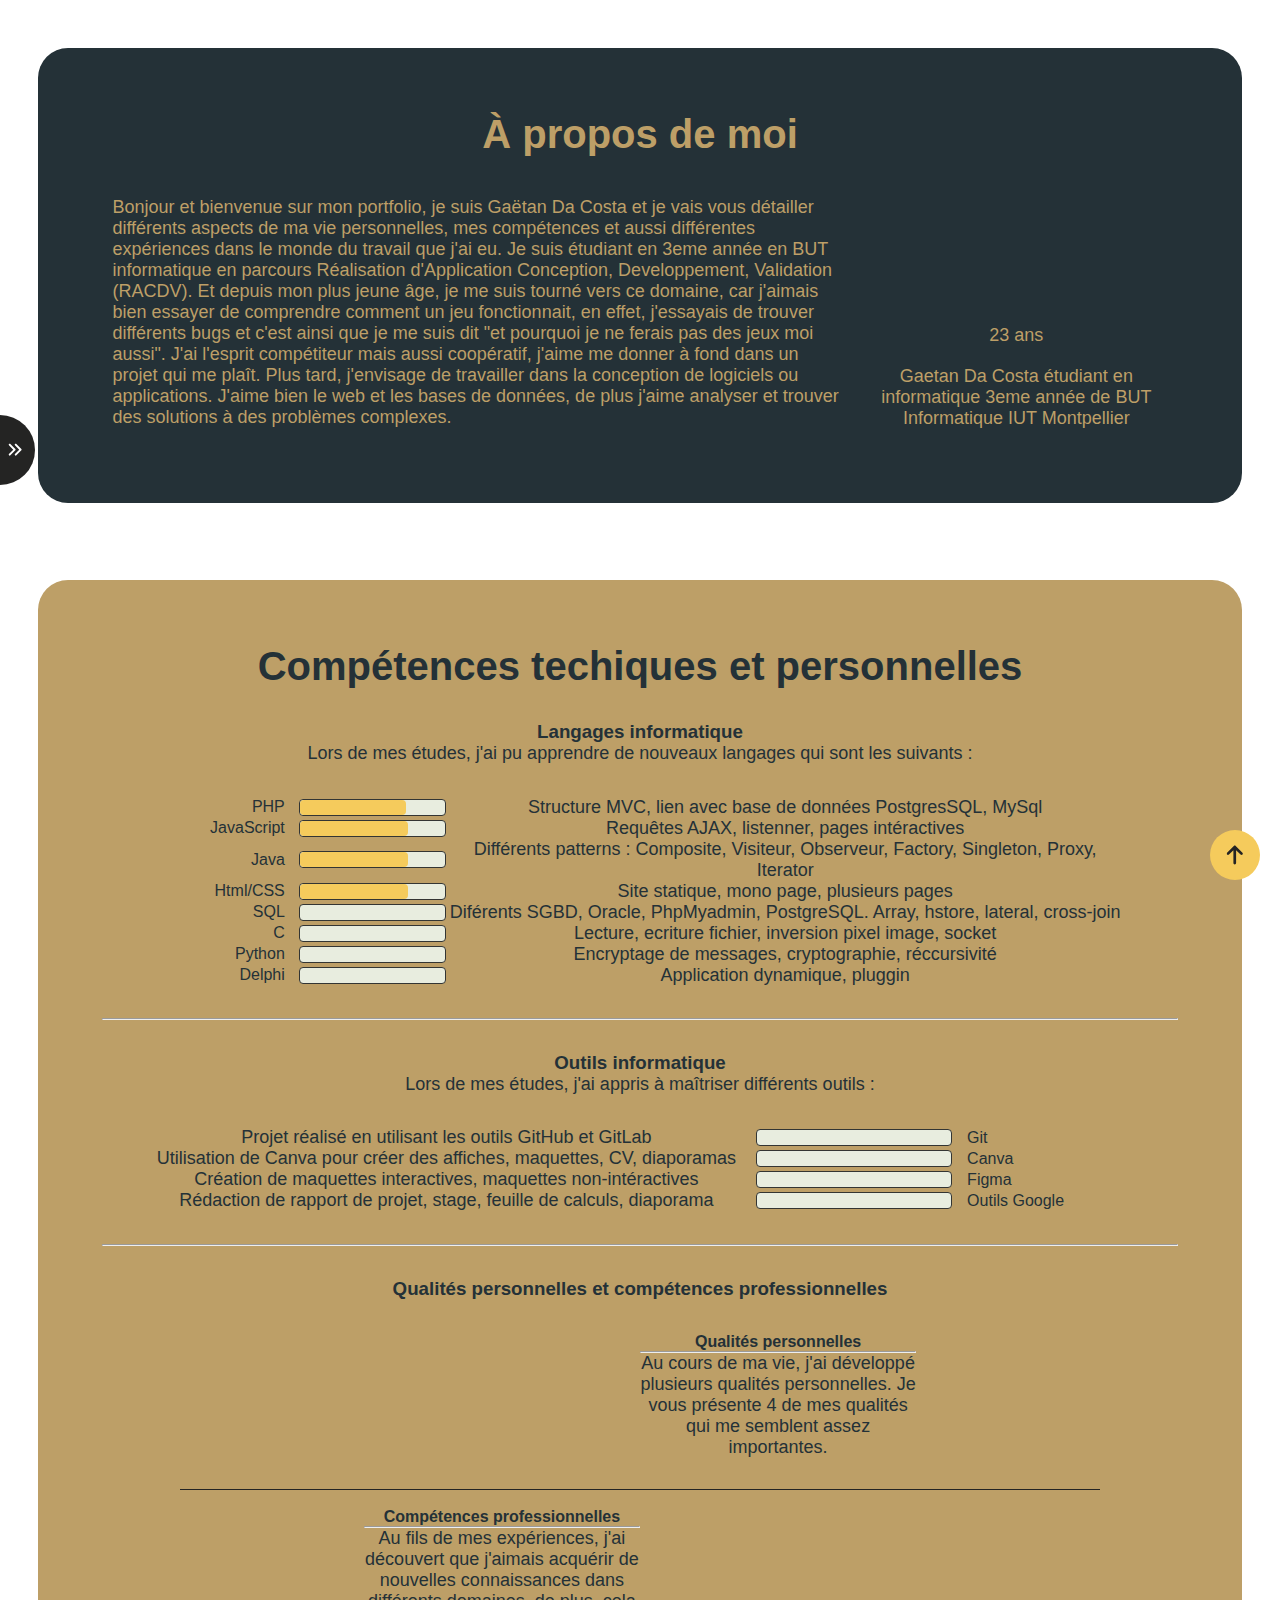
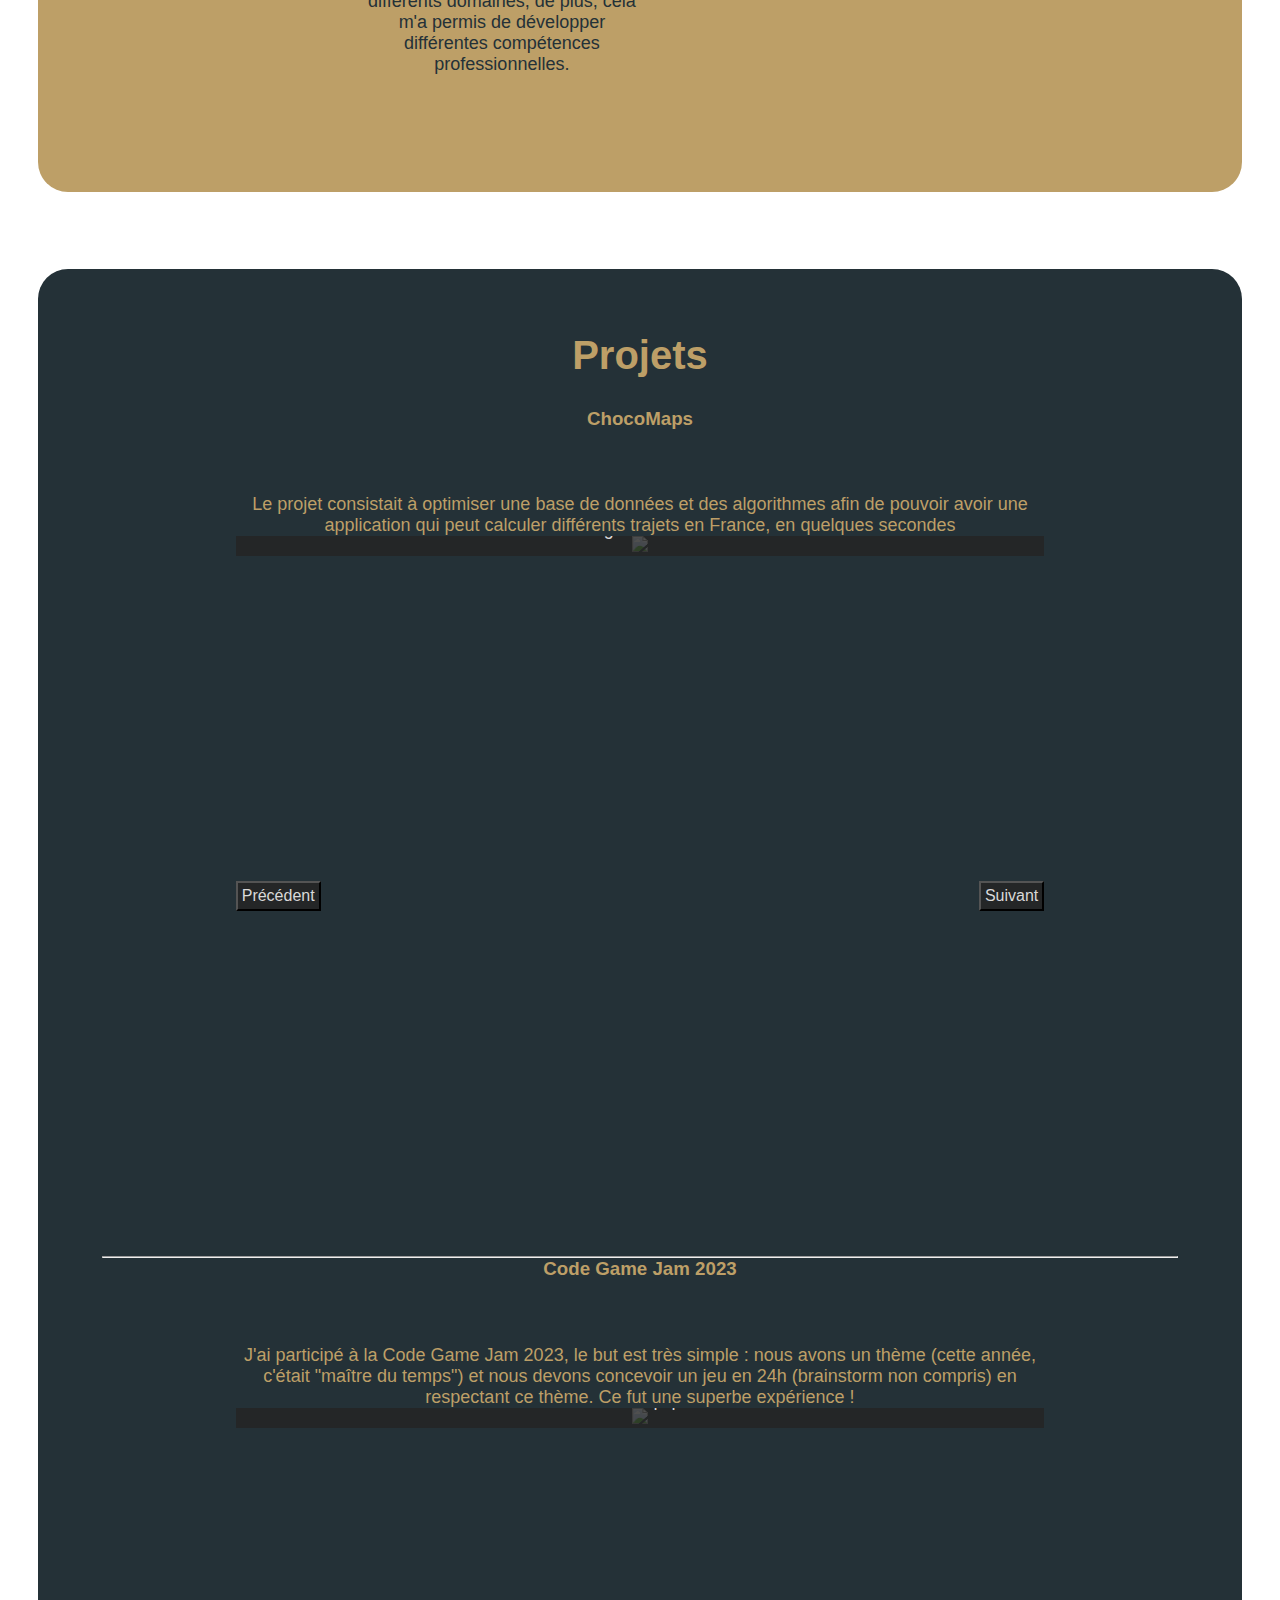
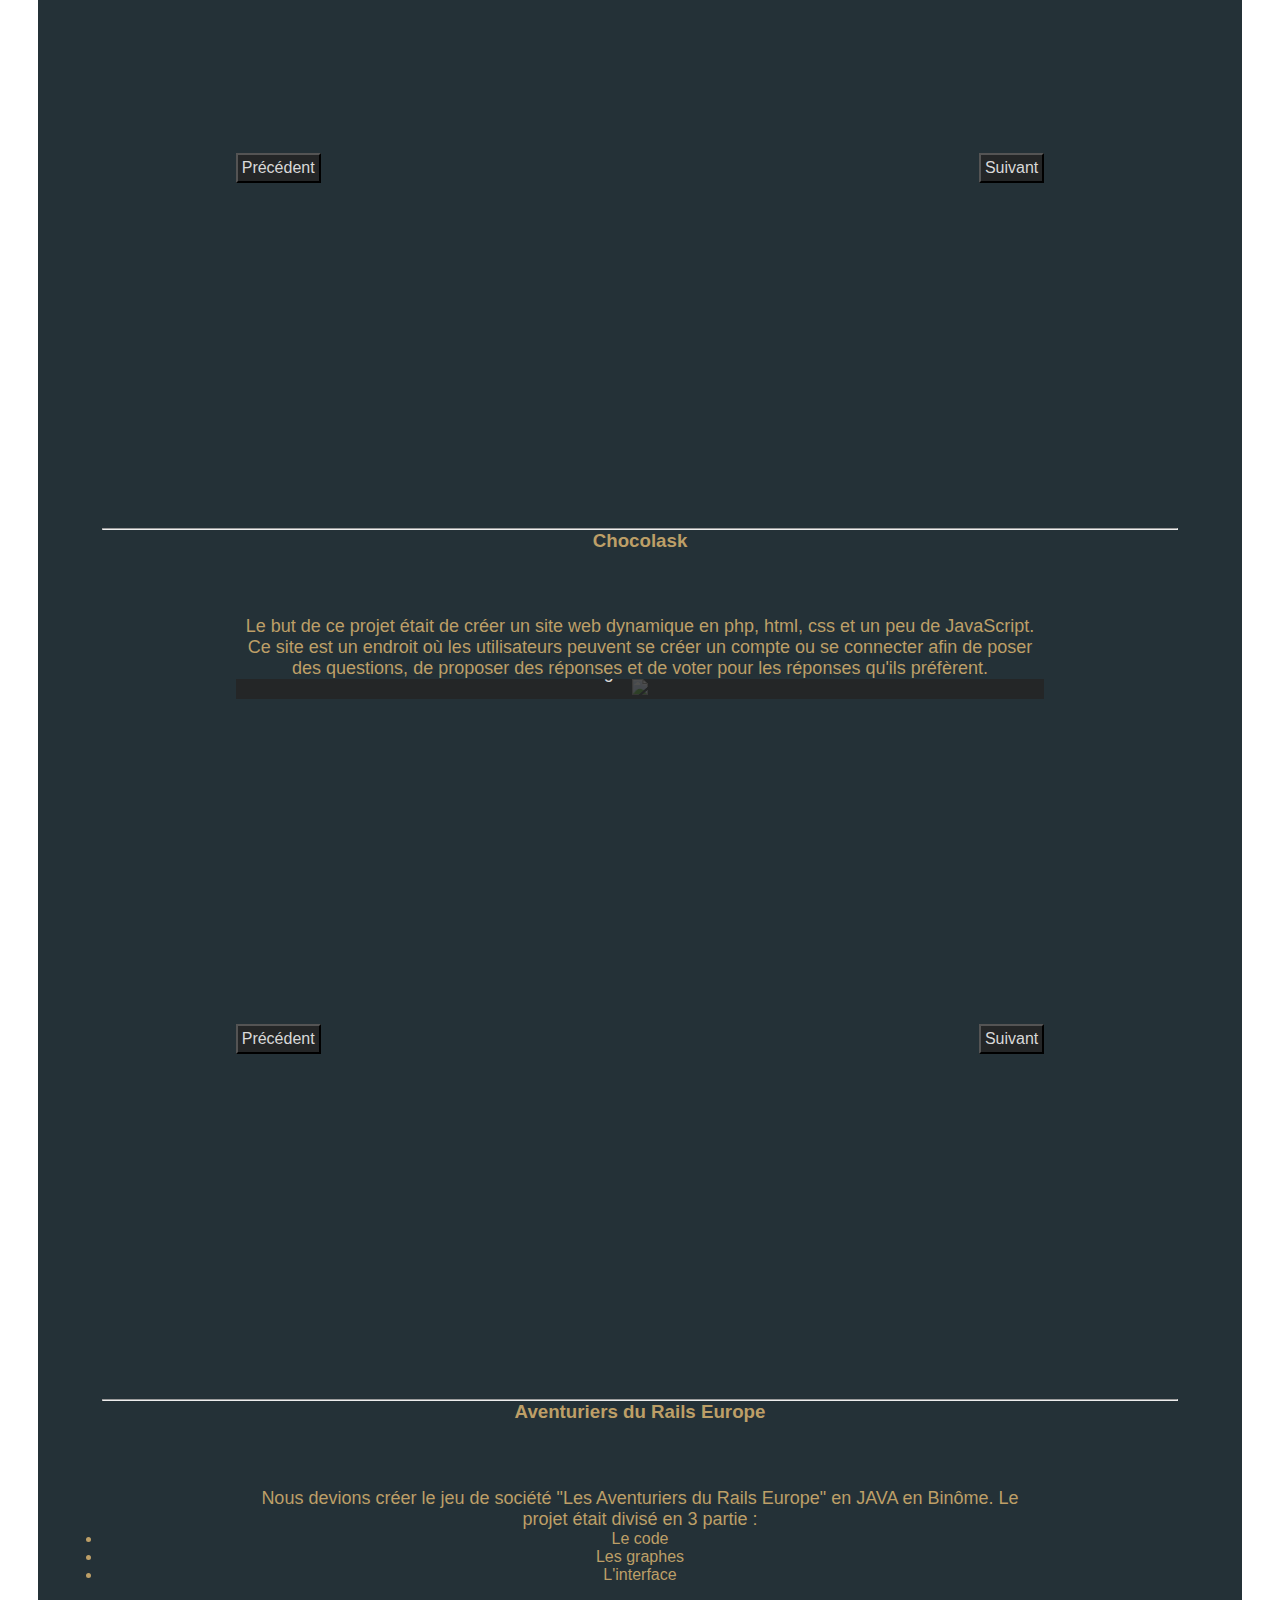
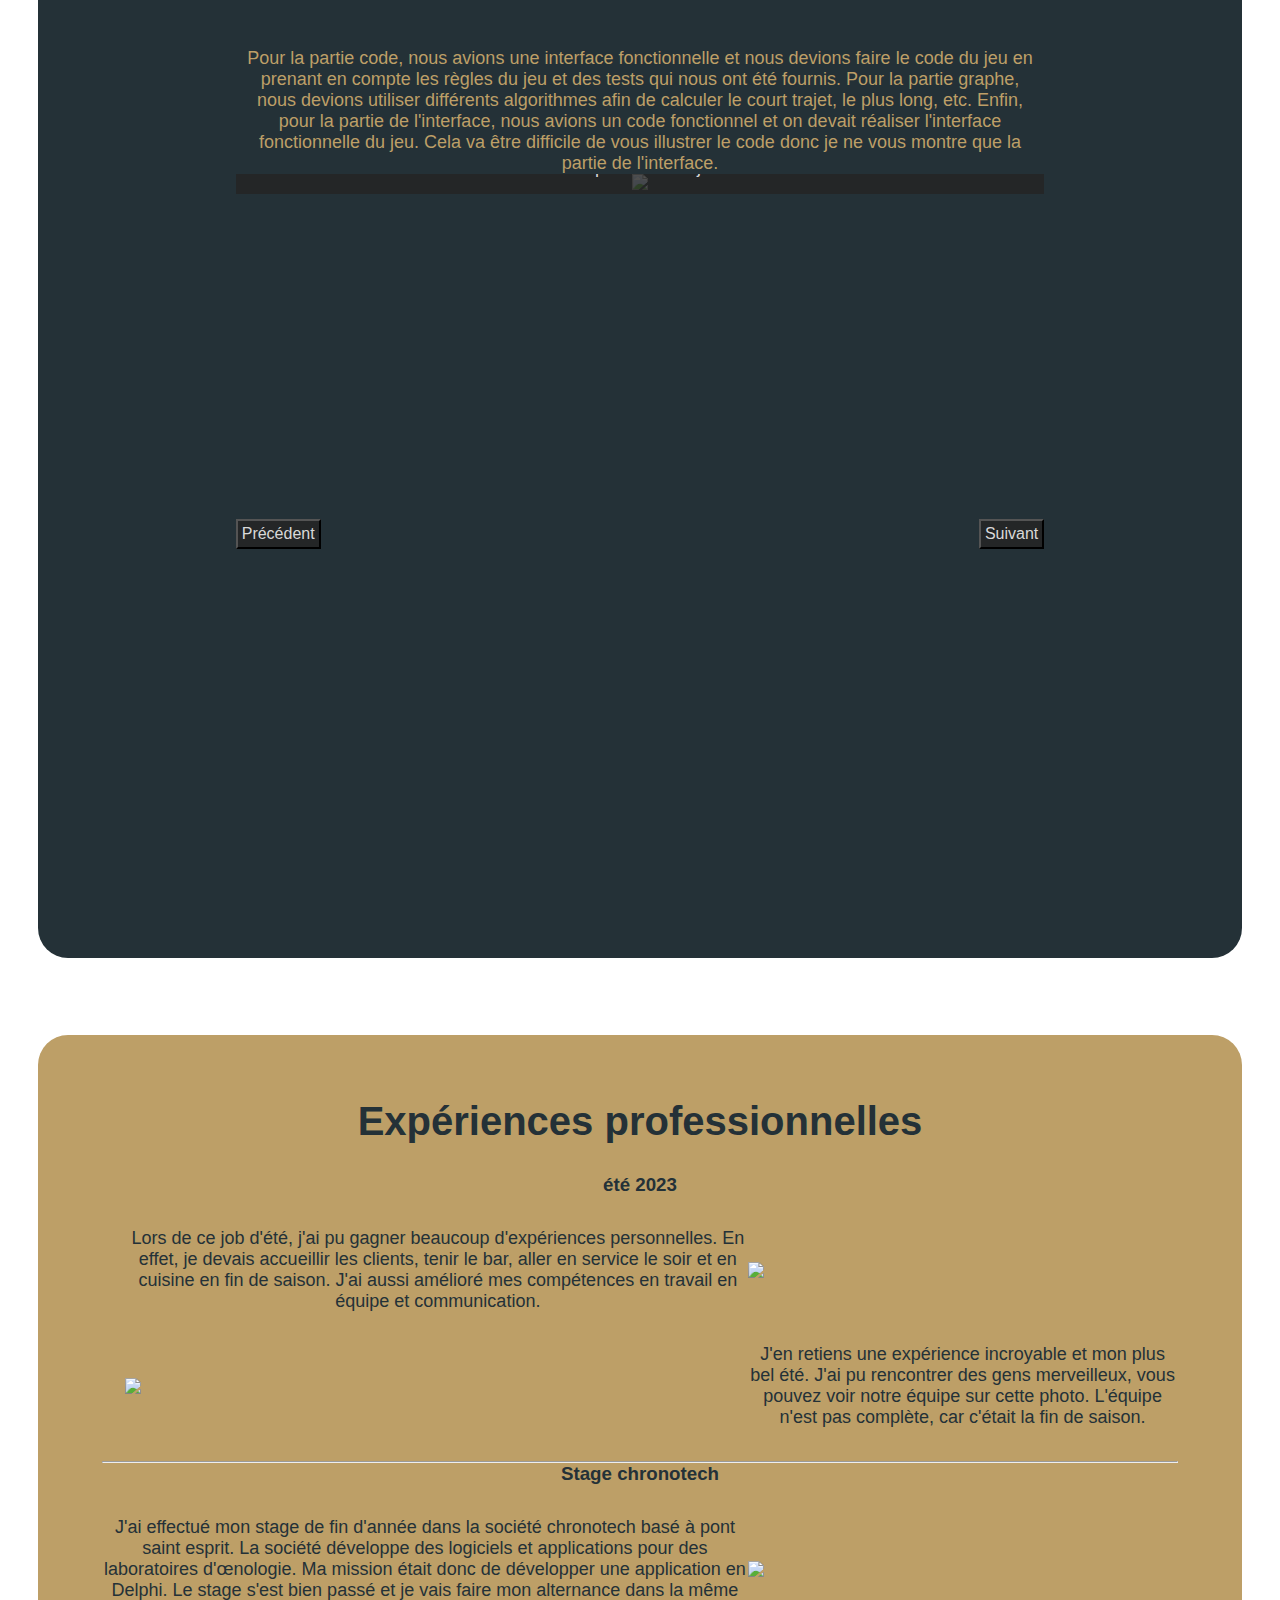
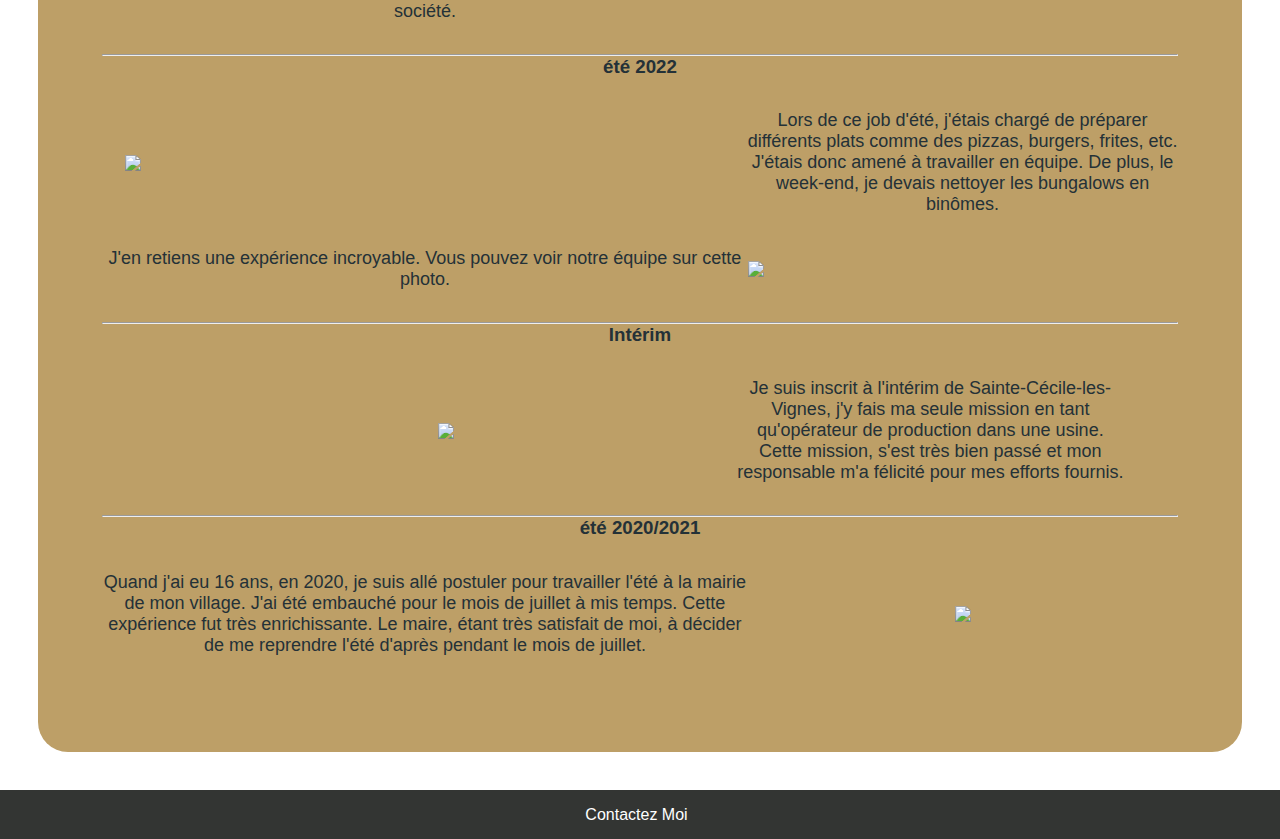
==== commit df0c1b1b: "mise en place du bouton qui permet le téléchargment du cv" ====
--- a/index.html
+++ b/index.html
@@ -663,6 +663,14 @@
                             </svg>
                         </a>
                     </li>
+                    <li>
+                        <a href="Ressources/CV-Gaetan-Da-Costa.pdf" download="Ressources/CV-Gaetan-Da-Costa.pdf">
+                            <svg id="github" class="icon" xmlns="http://www.w3.org/2000/svg" height="1em"
+                                viewBox="0 0 496 512">
+                                <path d="M64 464l48 0 0 48-48 0c-35.3 0-64-28.7-64-64L0 64C0 28.7 28.7 0 64 0L229.5 0c17 0 33.3 6.7 45.3 18.7l90.5 90.5c12 12 18.7 28.3 18.7 45.3L384 304l-48 0 0-144-80 0c-17.7 0-32-14.3-32-32l0-80L64 48c-8.8 0-16 7.2-16 16l0 384c0 8.8 7.2 16 16 16zM176 352l32 0c30.9 0 56 25.1 56 56s-25.1 56-56 56l-16 0 0 32c0 8.8-7.2 16-16 16s-16-7.2-16-16l0-48 0-80c0-8.8 7.2-16 16-16zm32 80c13.3 0 24-10.7 24-24s-10.7-24-24-24l-16 0 0 48 16 0zm96-80l32 0c26.5 0 48 21.5 48 48l0 64c0 26.5-21.5 48-48 48l-32 0c-8.8 0-16-7.2-16-16l0-128c0-8.8 7.2-16 16-16zm32 128c8.8 0 16-7.2 16-16l0-64c0-8.8-7.2-16-16-16l-16 0 0 96 16 0zm80-112c0-8.8 7.2-16 16-16l48 0c8.8 0 16 7.2 16 16s-7.2 16-16 16l-32 0 0 32 32 0c8.8 0 16 7.2 16 16s-7.2 16-16 16l-32 0 0 48c0 8.8-7.2 16-16 16s-16-7.2-16-16l0-64 0-64z"/>    
+                            </svg>
+                        </a>
+                    </li>
                 </ul>
             </button>
         </footer>
--- a/Ressources/css/contact.css
+++ b/Ressources/css/contact.css
@@ -53,6 +53,8 @@
     padding: 0;
     list-style-type: none;
     transform: translateY(-50%);
+    width: 24%;
+    margin: 0% 36%;
    }
    
    .btn-cssbuttons ul li {
@@ -66,9 +68,6 @@
     transition: 0.3s cubic-bezier(0.215, 0.61, 0.355, 1);
    }
    
-   .btn-cssbuttons ul li a:hover {
-    opacity: 0.5;
-   }
    .btn-cssbuttons:hover{
     border-radius: 24px;
    }
@@ -101,15 +100,30 @@
    .btn-cssbuttons:hover ul li:nth-child(4) a {
     transition-delay: 0.3s;
    }
-
+   .btn-cssbuttons:hover ul li:nth-child(5) a {
+    transition-delay: 0.35s;
+   }
 
    .btn-cssbuttons .icon{
     transition-duration: .2s;
     fill:white;
     scale: 1.2;
    }
-   .btn-cssbuttons .icon:hover {
-    scale: 1.5;
-    transition-duration: 0.2s;
-    fill: #bd9f67;
-   }+
+   .btn-cssbuttons:hover ul li:nth-child(1) a:hover .icon{
+    fill: #4078c0;
+   }
+   
+   .btn-cssbuttons:hover ul li:nth-child(2) a:hover .icon{
+    fill: #6e5494;
+   }
+   .btn-cssbuttons:hover ul li:nth-child(3) a:hover .icon{
+    fill: #6cc644;
+   }
+   .btn-cssbuttons:hover ul li:nth-child(4) a:hover .icon{
+    fill: #4078c0;
+   }
+   .btn-cssbuttons:hover ul li:nth-child(5) a:hover .icon{
+    fill: #bd2c00;
+   }
+
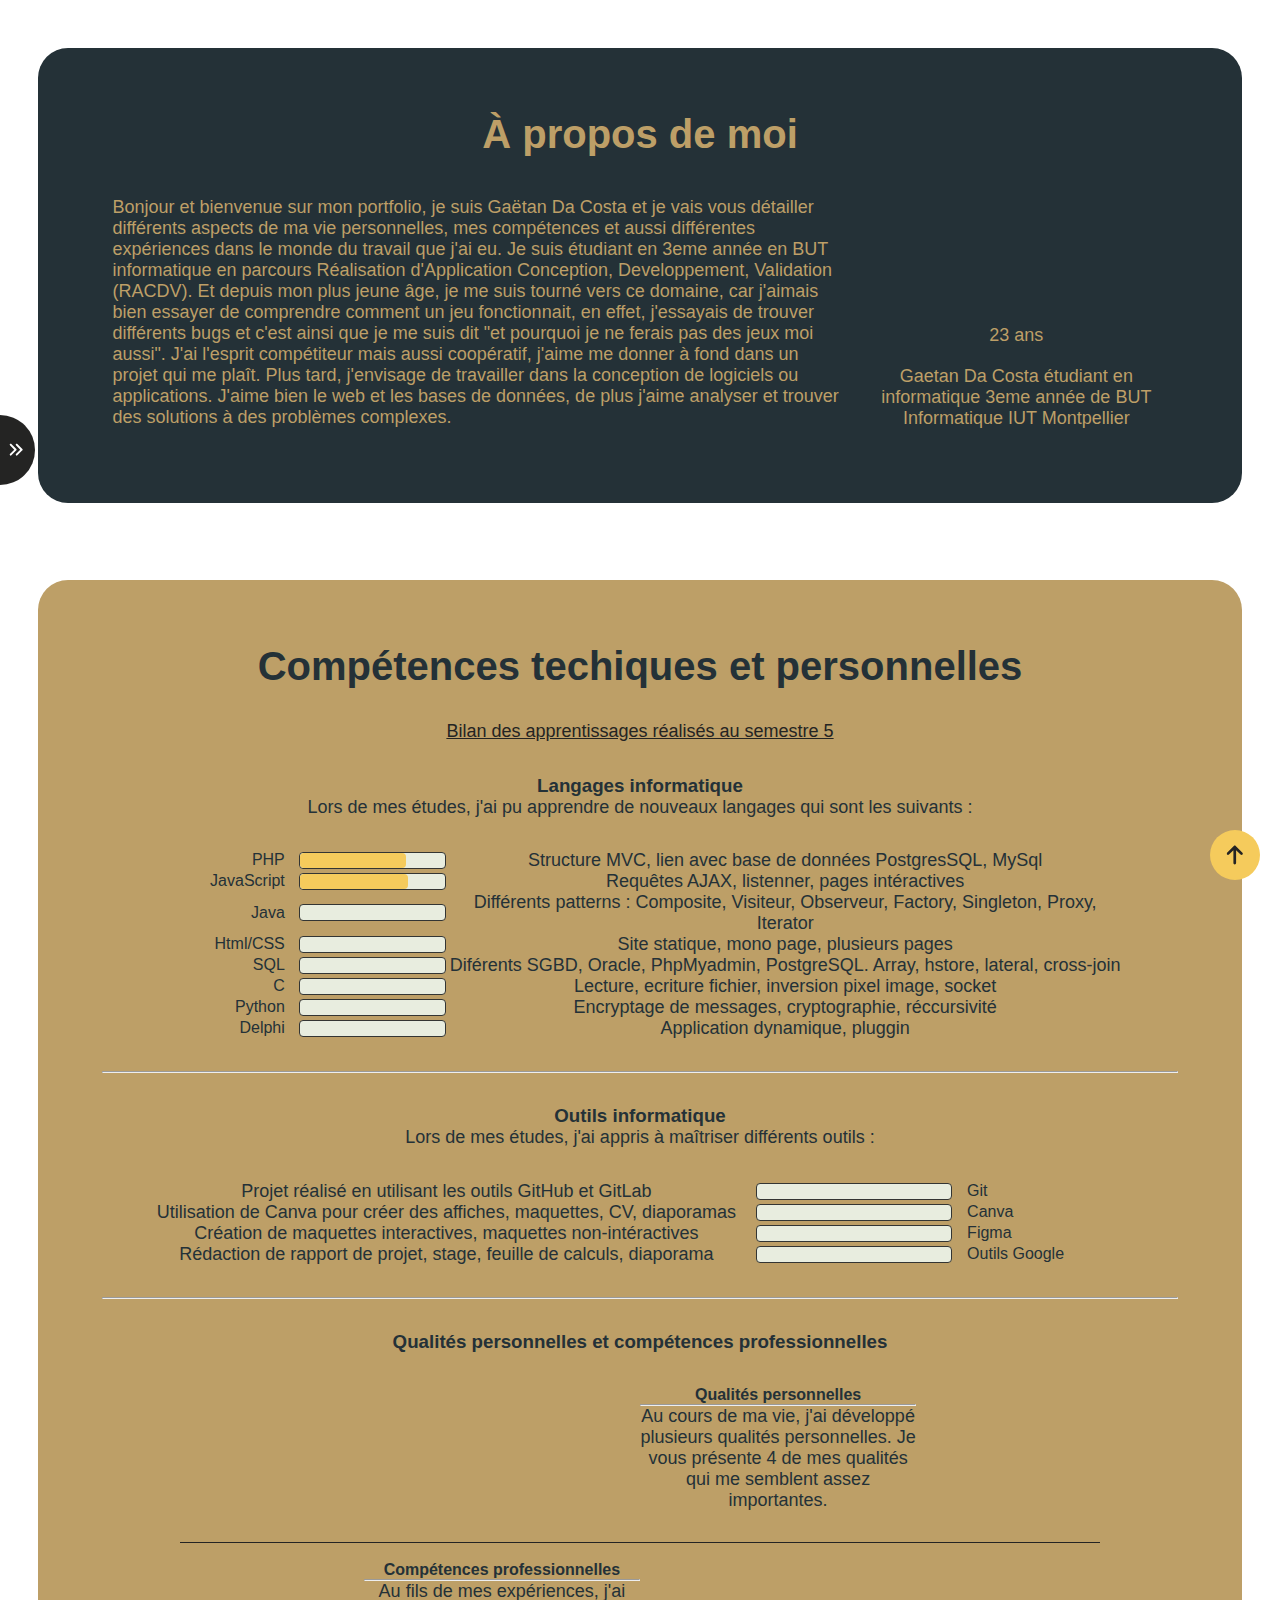
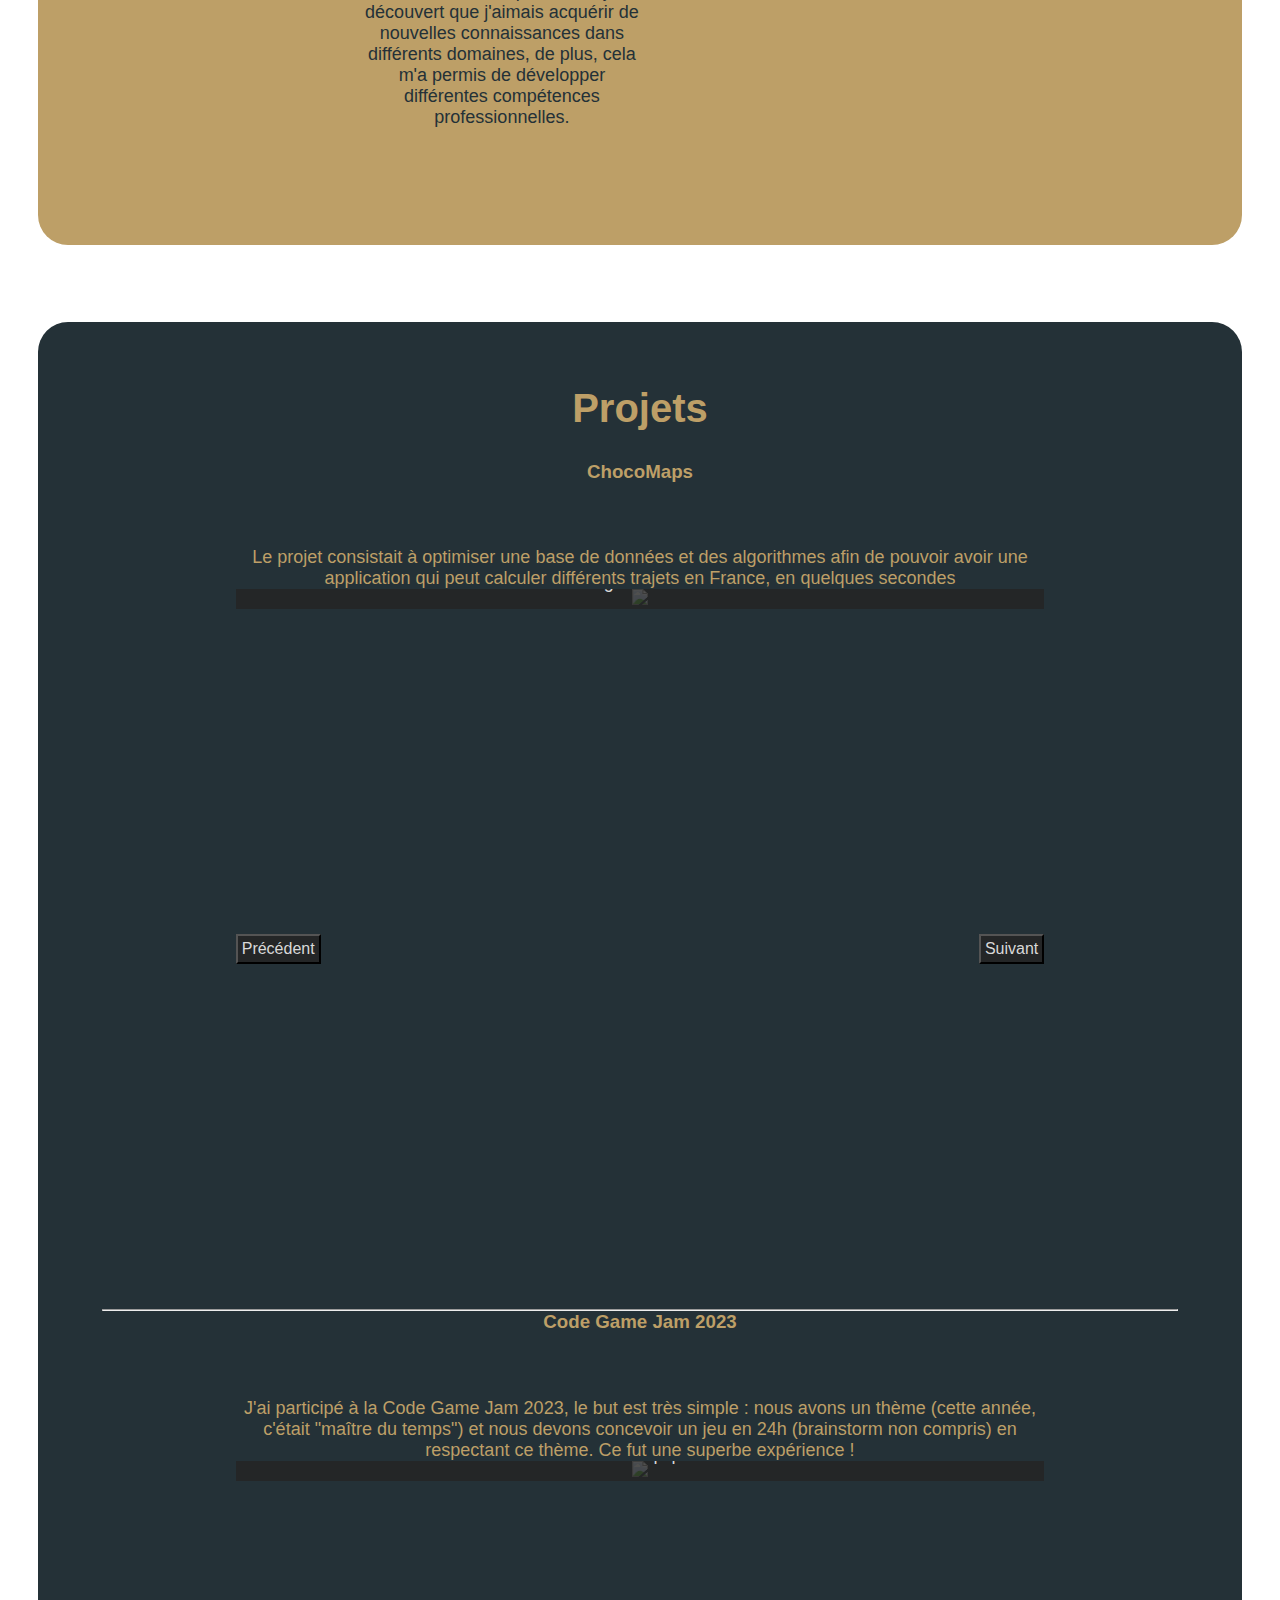
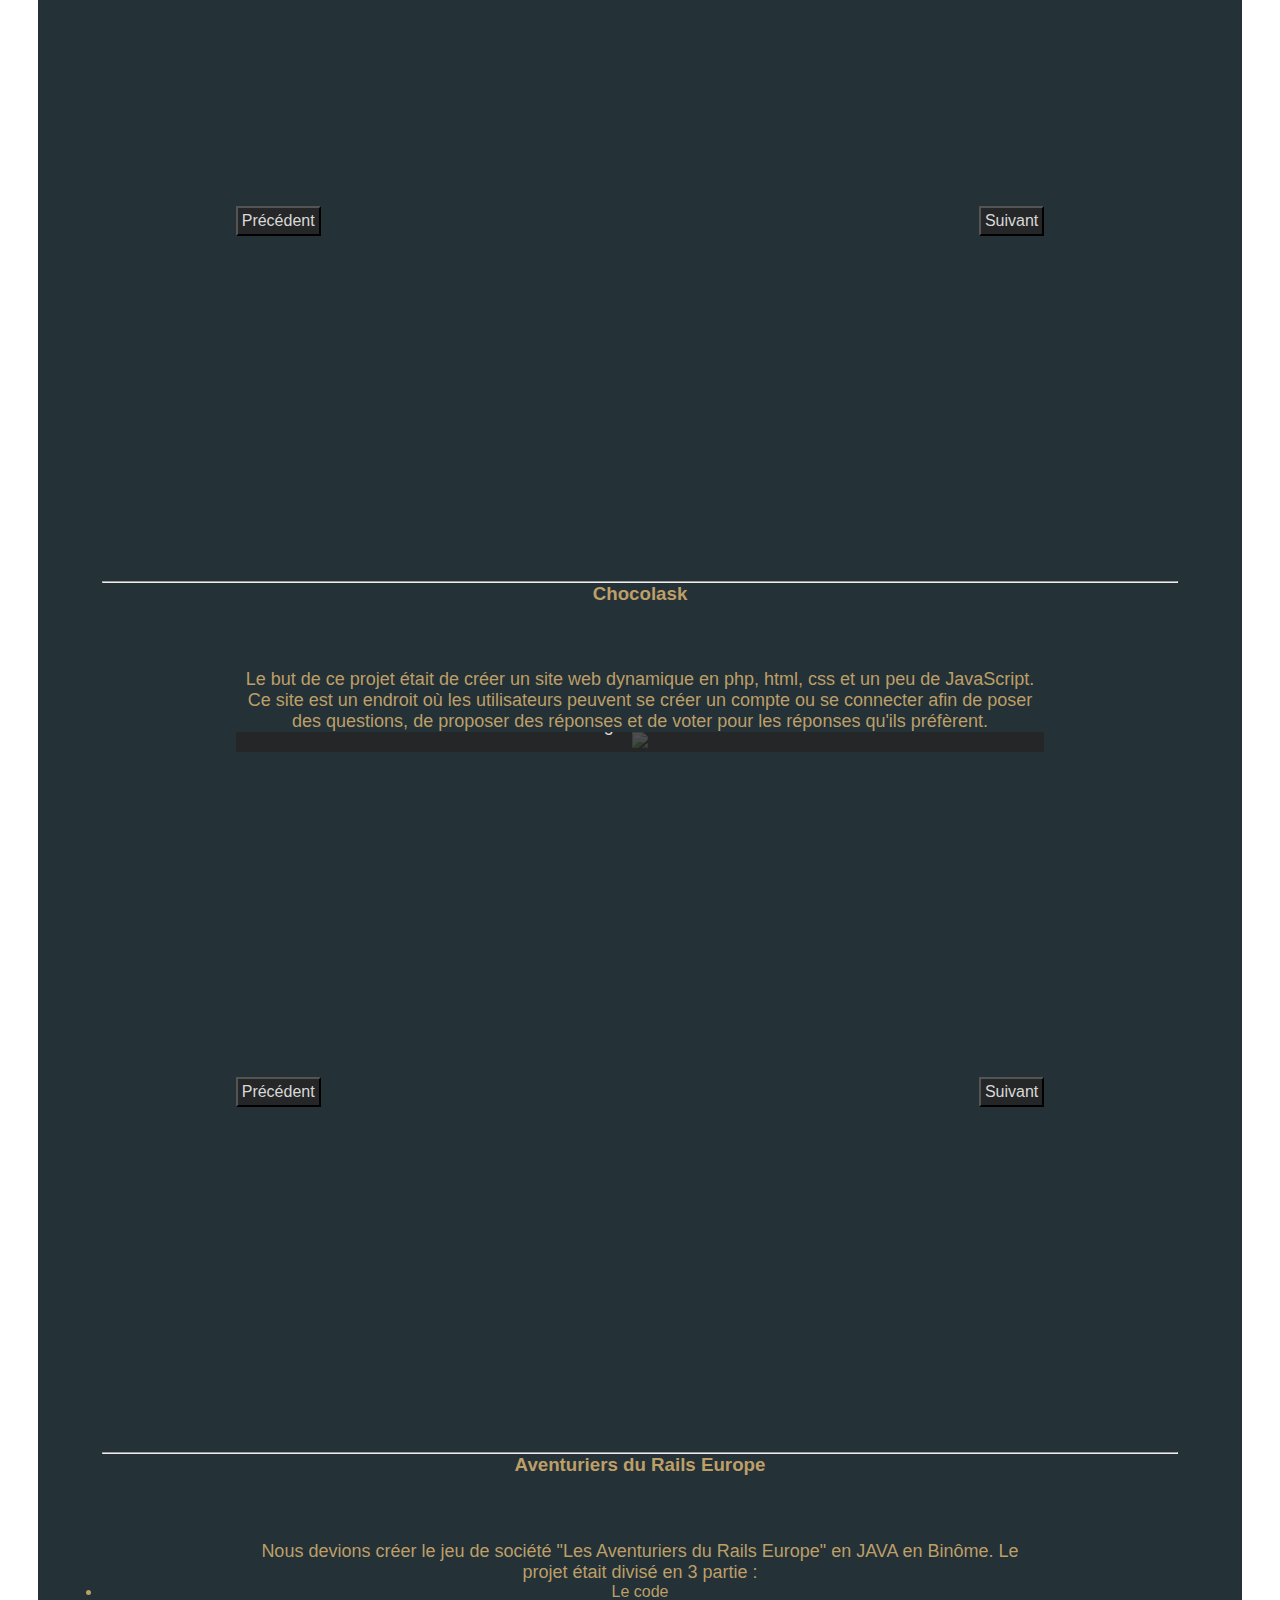
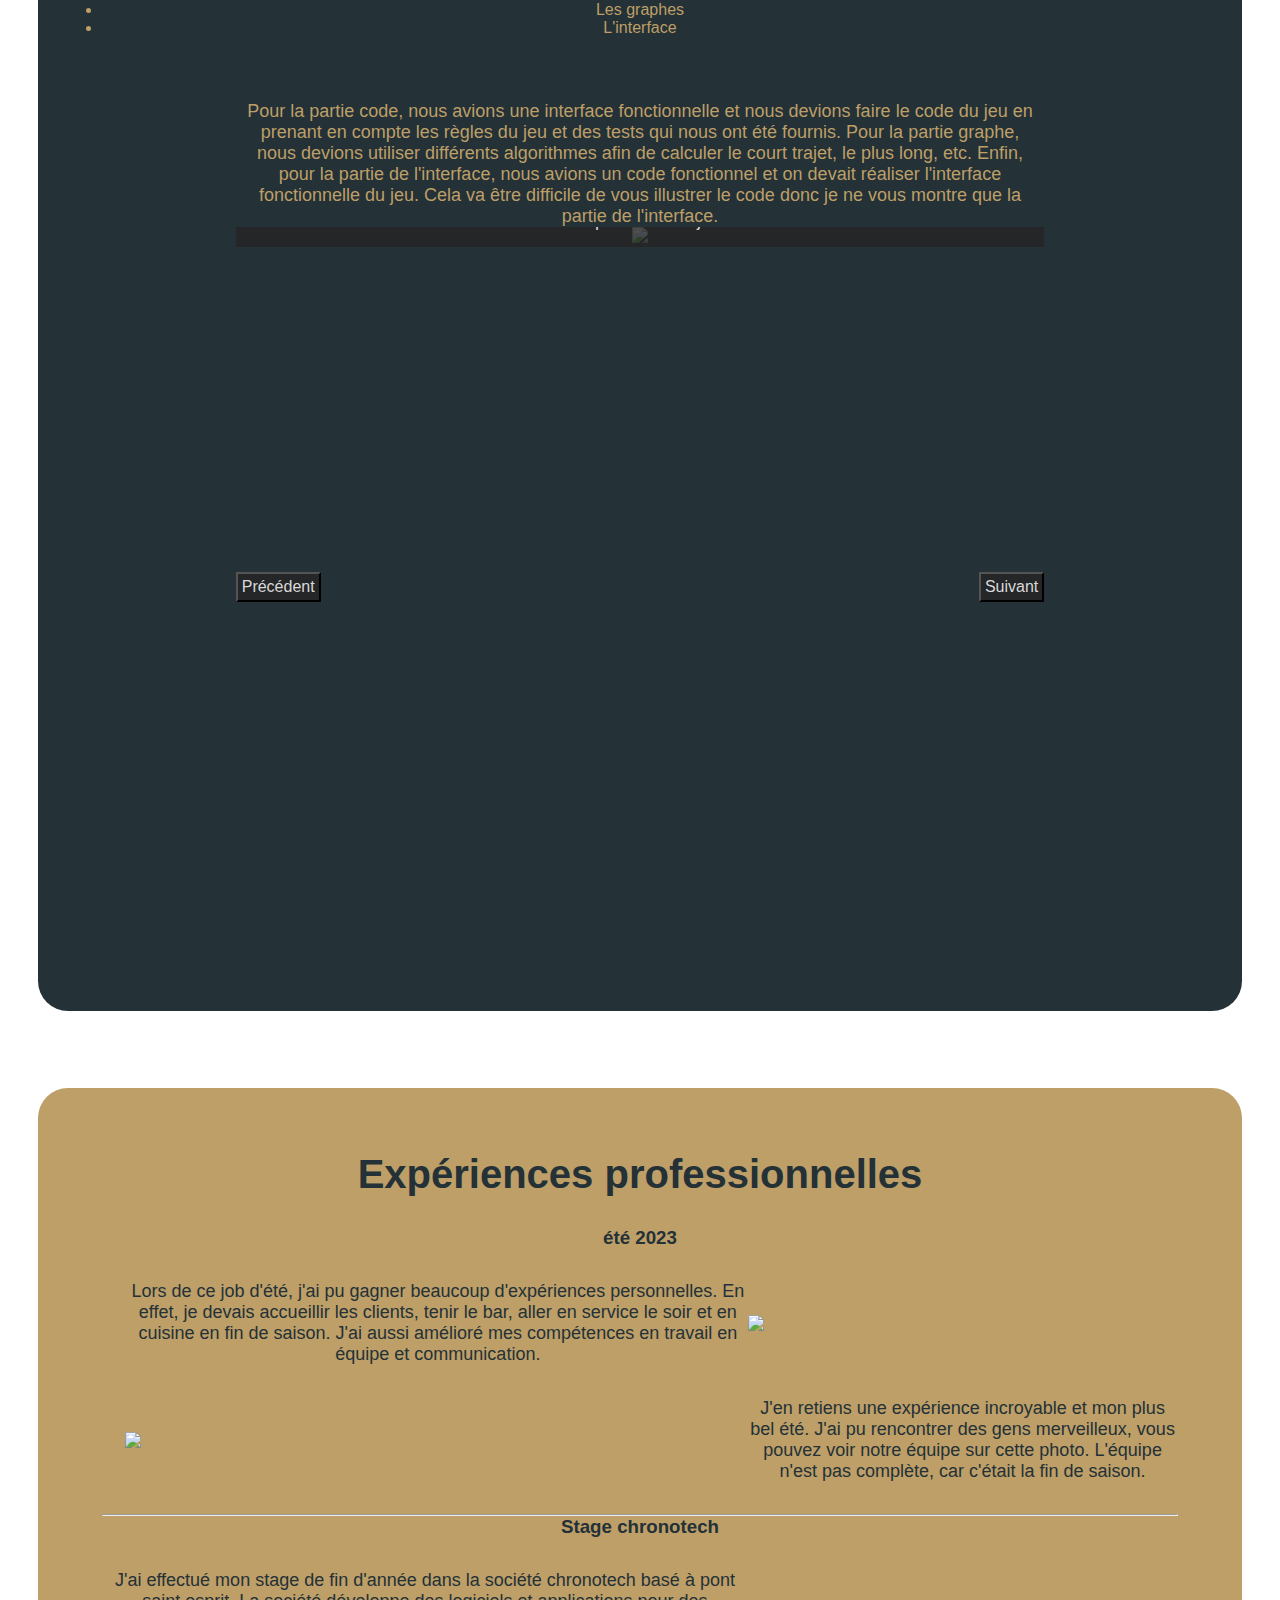
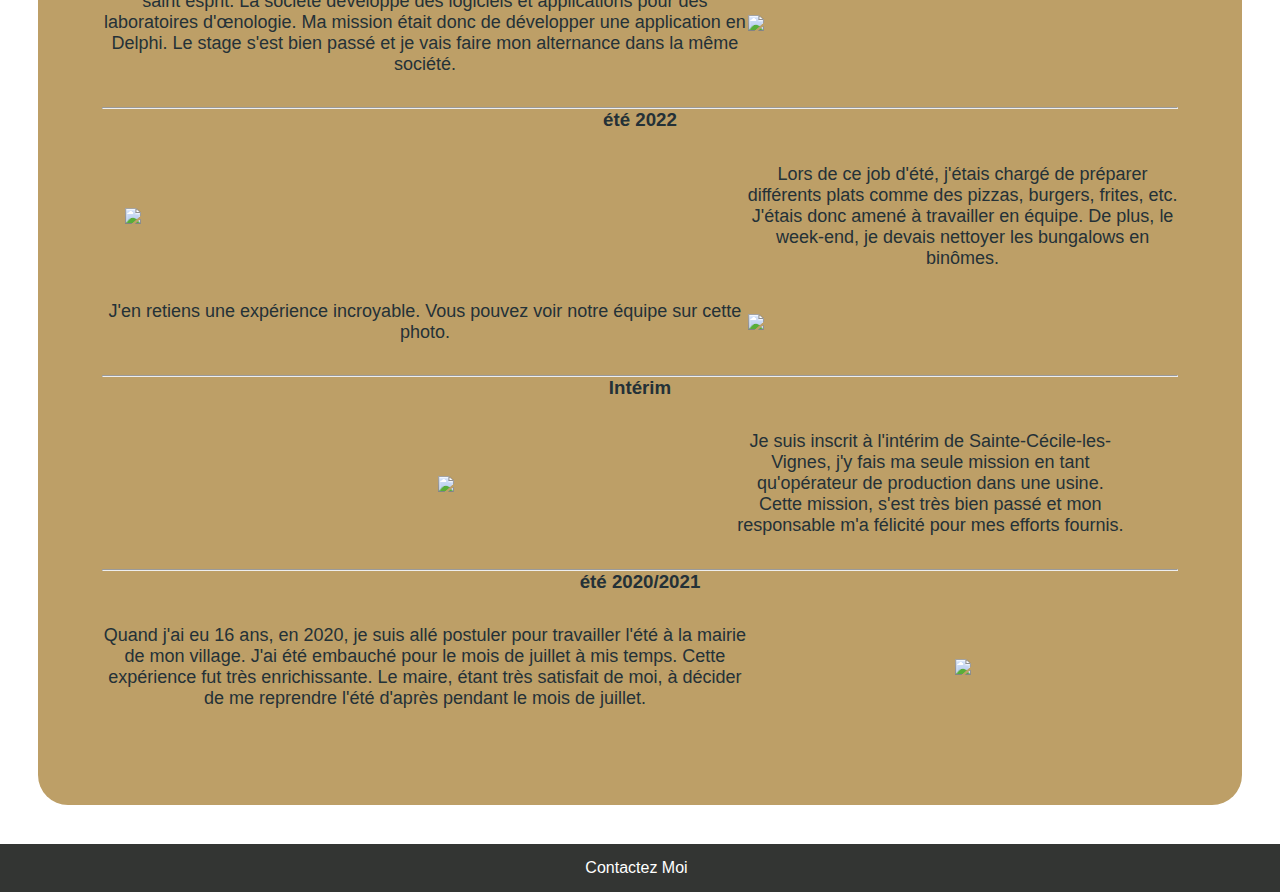
==== commit a09f46c4: "bilan compétences" ====
--- a/index.html
+++ b/index.html
@@ -51,6 +51,7 @@
                     </h3>
                 </a>
                 <ul>
+                    <li><a href="#bilan">Bilan des apprentissages réalisés au semestre 5</a></li>
                     <li><a href="#lang">Langages</a></li>
                     <li><a href="#outils">Outils</a></li>
                     <li><a href="#compPers">Compétences personnelles</a></li>
@@ -192,6 +193,9 @@
             <div>
                 <h3 class="titre-carte">Compétences techiques et personnelles</h3>
                 <div class="info-carte-tot">
+                    <div id="bilan">
+                        <a href="Bilan des Compétences.html" target="_blank" style="color: #242423;">Bilan des apprentissages réalisés au semestre 5</a>                    
+                    </div>
                     <div id="lang">
                         <h3>Langages informatique</h3>
                         <p>Lors de mes études, j'ai pu apprendre de nouveaux langages qui sont les suivants :</p>
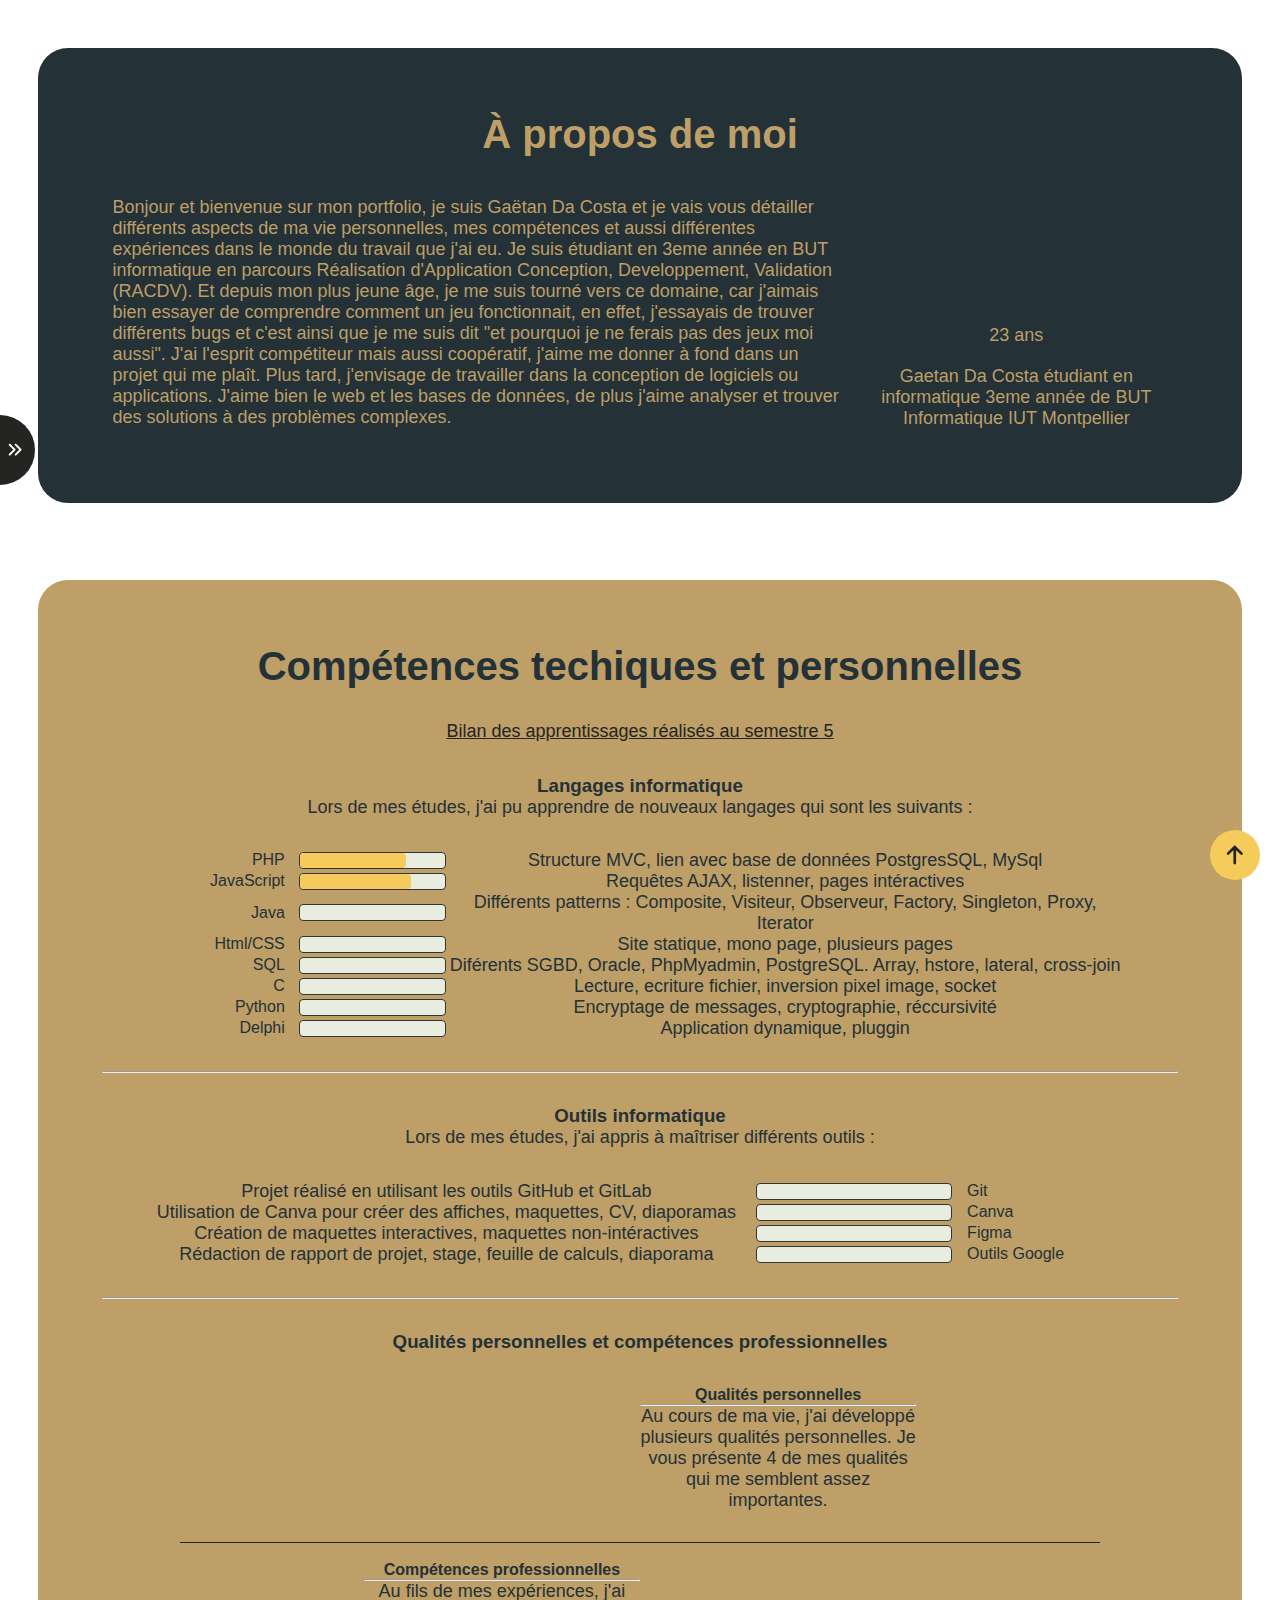
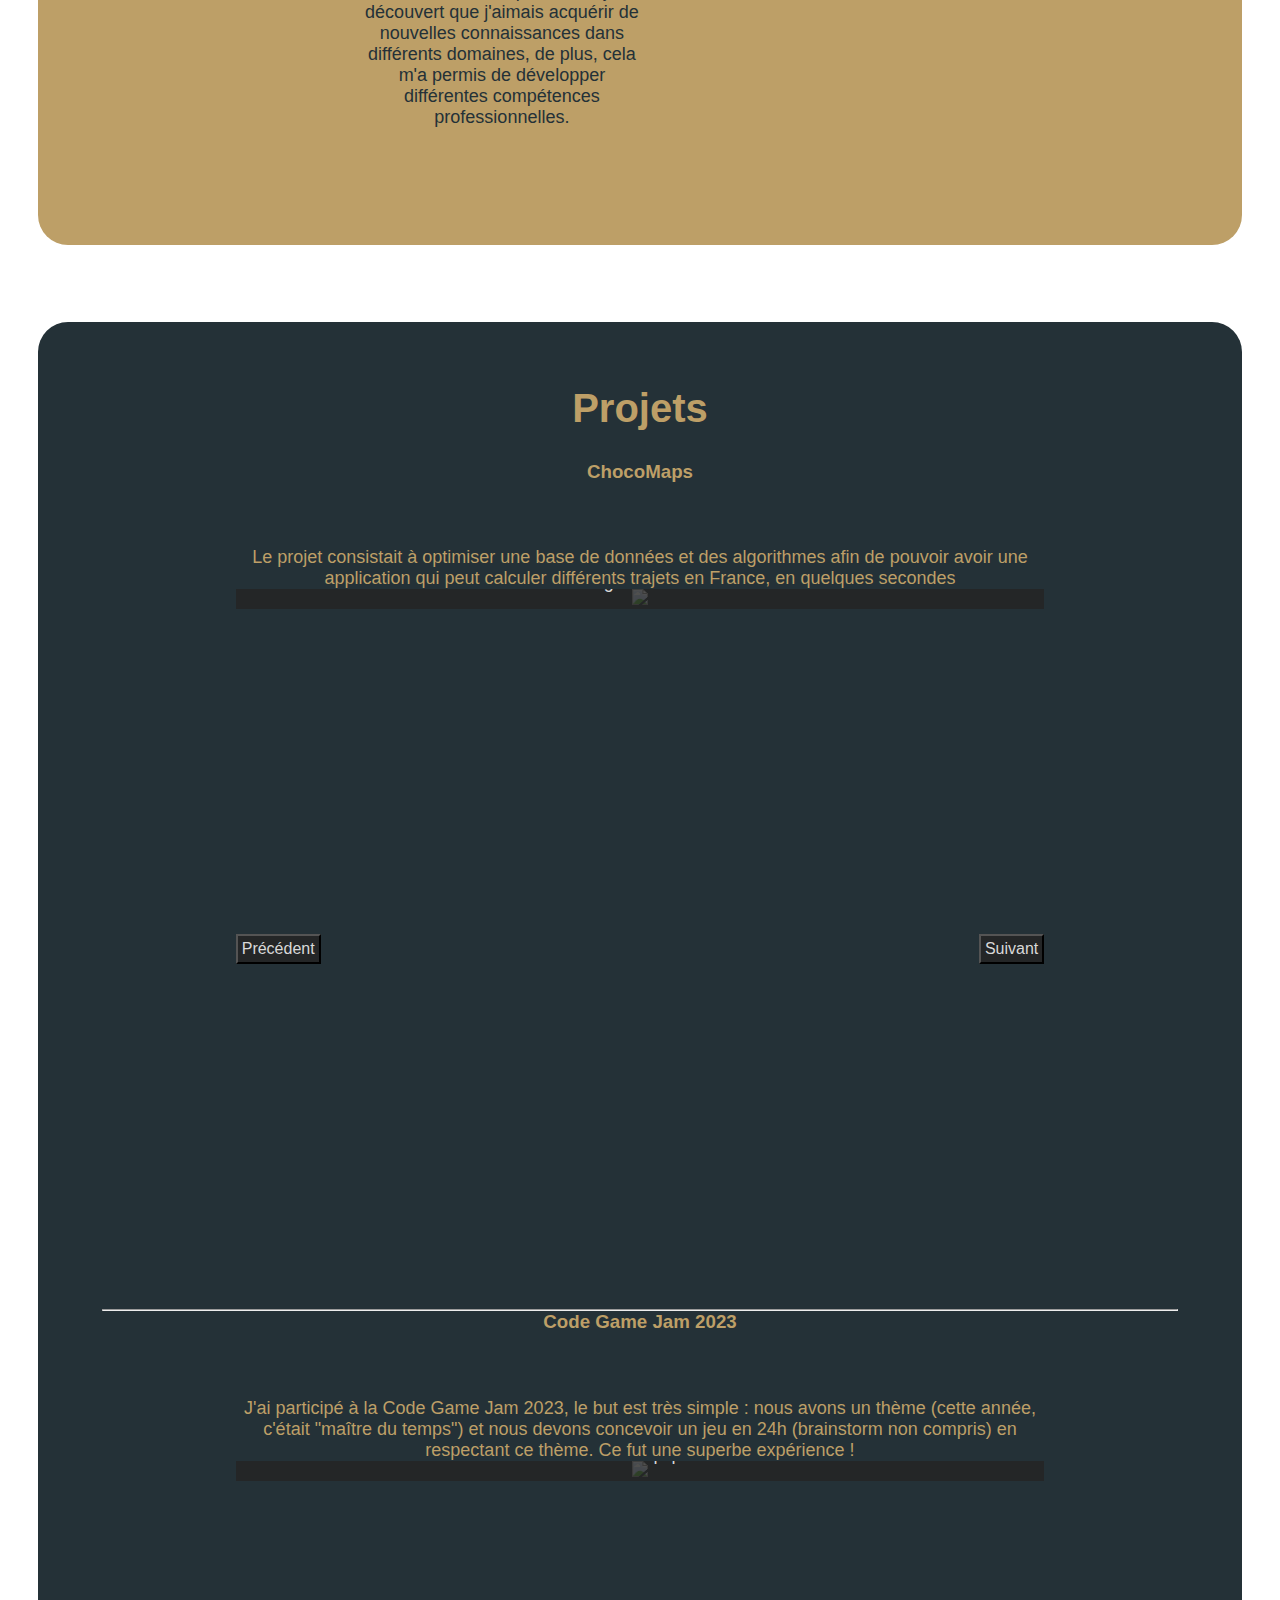
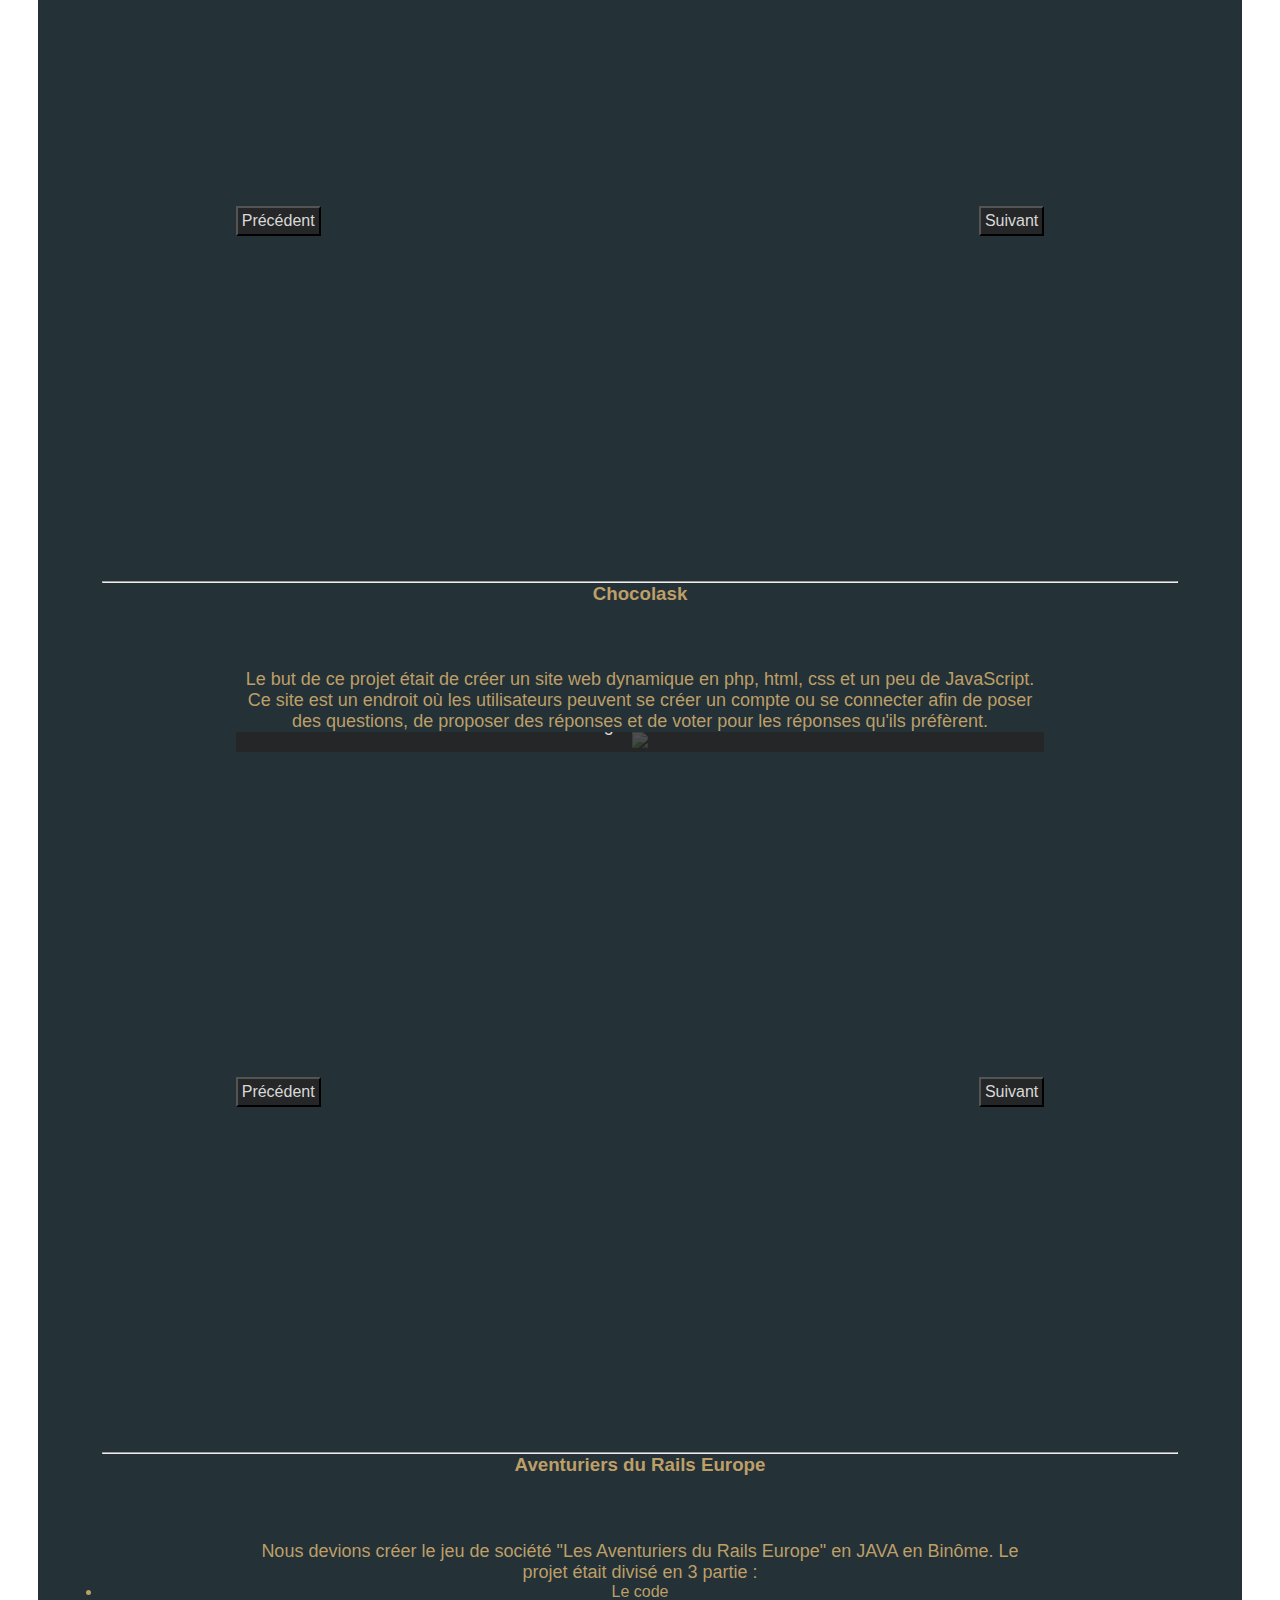
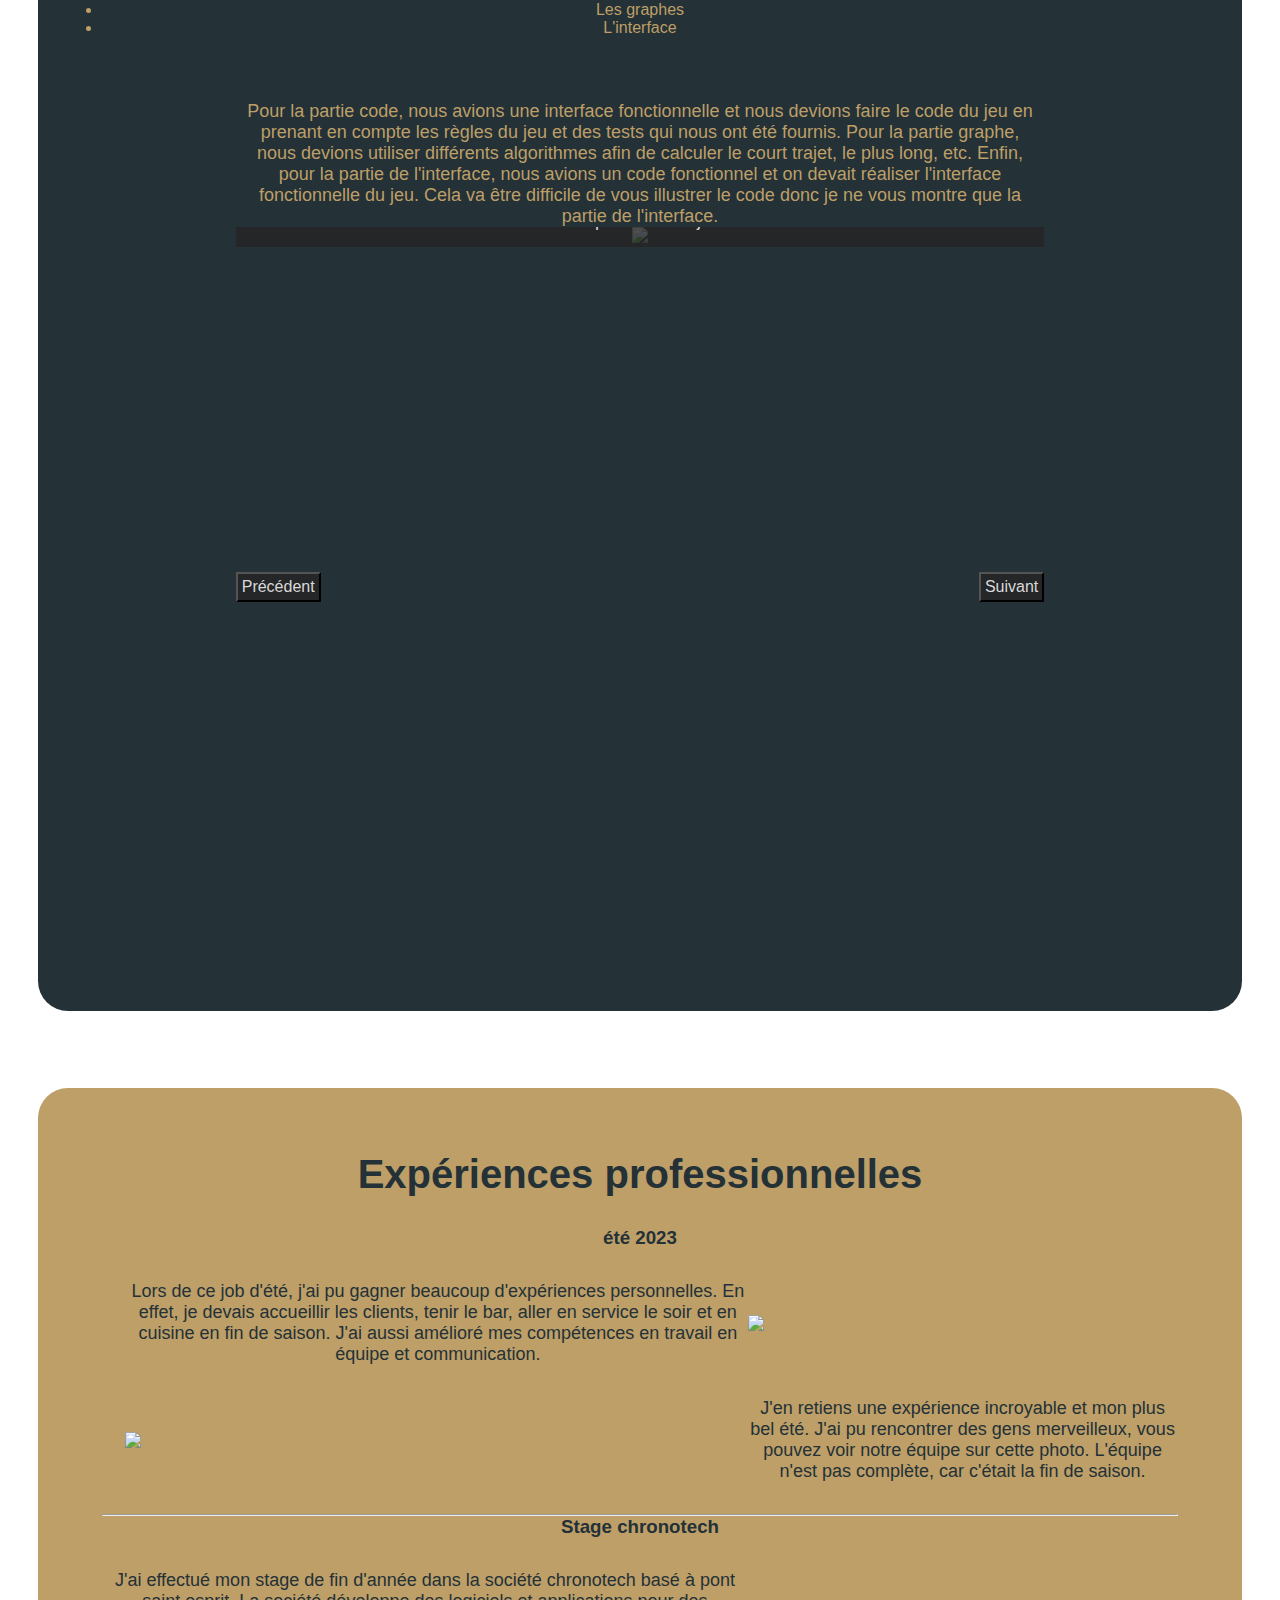
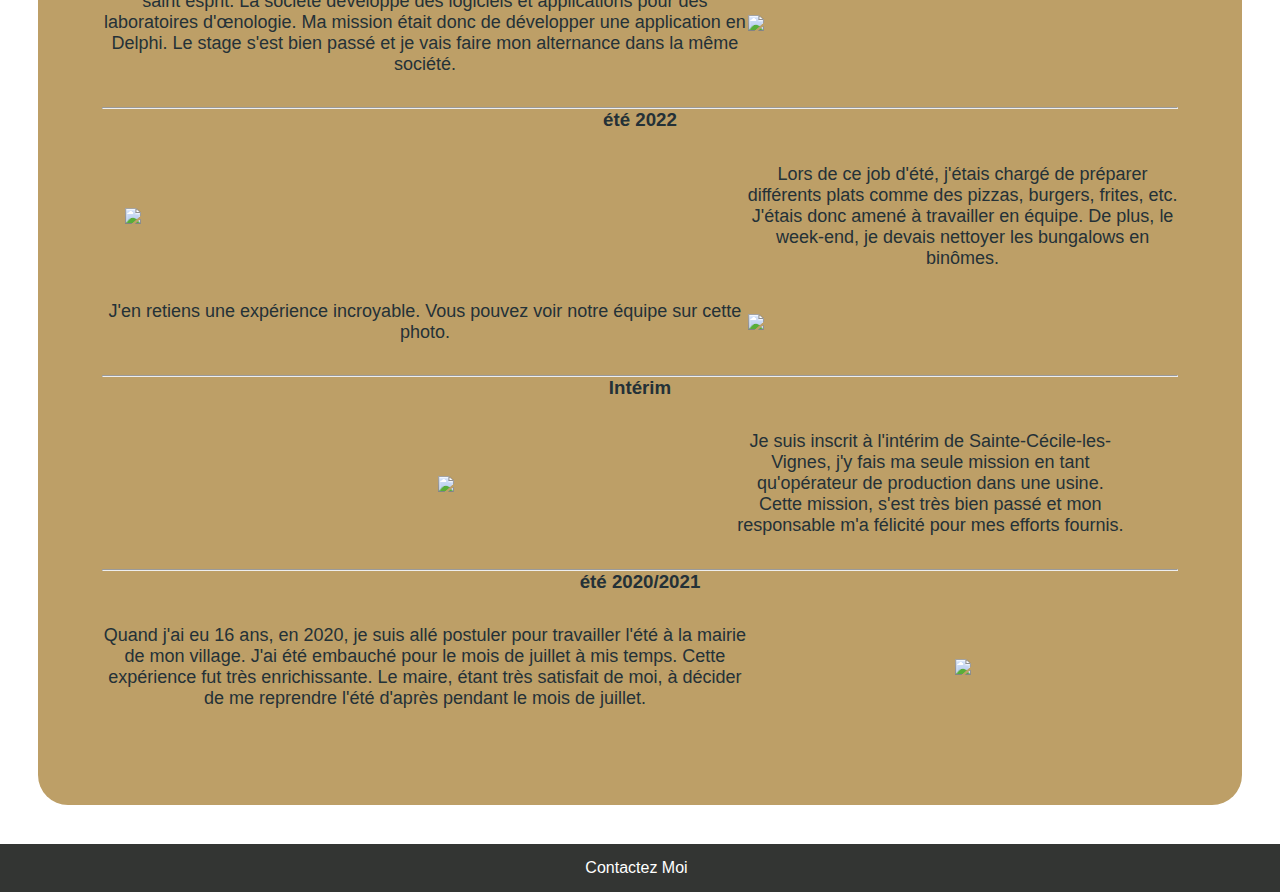
==== commit 1fed71fd: "Update index.html" ====
--- a/index.html
+++ b/index.html
@@ -51,7 +51,7 @@
                     </h3>
                 </a>
                 <ul>
-                    <li><a href="#bilan">Bilan des apprentissages réalisés au semestre 5</a></li>
+                    <li><a href="#bilan">Bilan des apprentissages<br> réalisés au semestre 5</a></li>
                     <li><a href="#lang">Langages</a></li>
                     <li><a href="#outils">Outils</a></li>
                     <li><a href="#compPers">Compétences personnelles</a></li>
